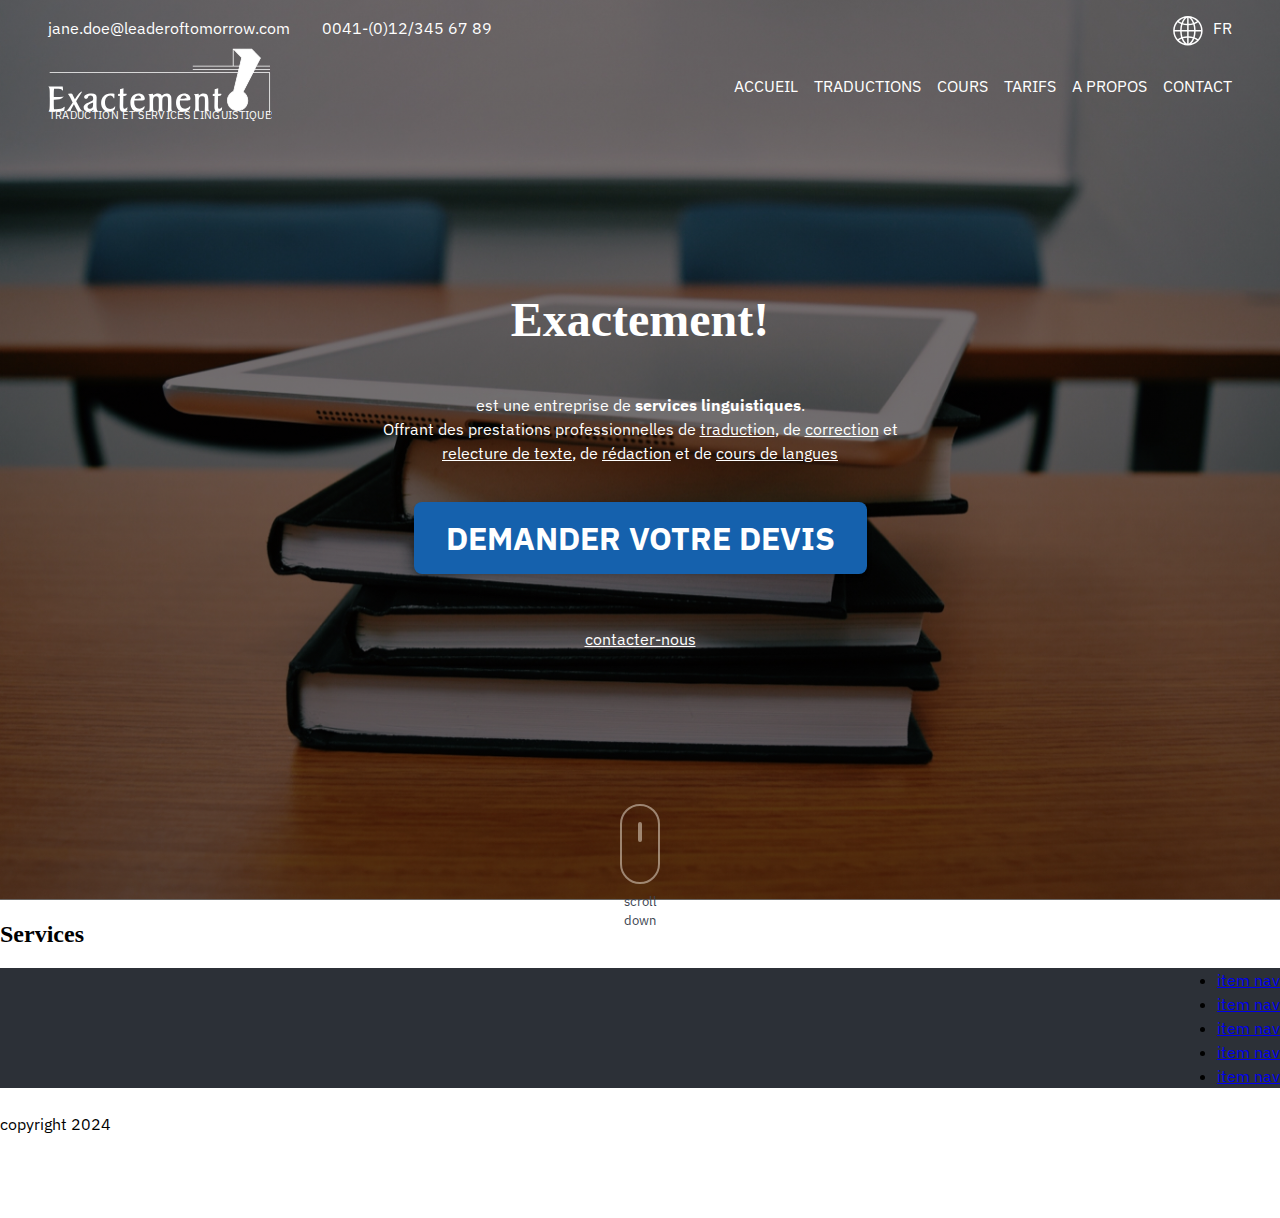
==== src/index.html @ 3e1b89c0 "hero, nav content" ====
<!DOCTYPE html>
<html lang="en">
  <head>
    <meta charset="UTF-8" />
    <meta name="viewport" content="width=device-width, initial-scale=1.0" />
    <title>SCHOOL WEBSITE</title>
    <link rel="stylesheet" href="./assets/styles/app.css" />
  </head>
  <body>
    <div class="wrapper">
      <header class="hero hero__image">
        <div class="container">
          <div style="width:100%"> 

          <div class="hero__toolbar">
            <div class="informations">
              <a href="mailto:#">jane.doe@leaderoftomorrow.com</a>
              <a href="tel:#">0041-(0)12/345 67 89</a>
            </div>
            <div class="lang"><a href="#">FR</a></div>
          </div>

          <div class="hero__navigation">
            <div class="logo">
              <svg
                xmlns="http://www.w3.org/2000/svg"
                width="277"
                height="91"
                viewBox="0 0 277 91"
              >
                <g
                  fill="none"
                  fill-rule="evenodd"
                  transform="translate(0 9.206)"
                >
                  <g transform="translate(0 -9.004)">
                    <path
                      d="M228.524072,21.4419677 L228.524072,0.521357244 C228.524072,0.521357244 233.315503,4.77081342 239.048088,11.0466129 L236.490388,21.5022592 L228.524072,21.4419677 Z"
                    />
                    <path
                      fill="#FFF"
                      d="M262.114715 11.3425895 251.323837.572330987 229.149604.572330987 239.048198 11.0466129 229.040334 52.3819331C224.564085 54.3024922 221.428186 58.7404964 221.428186 63.912961 221.428186 70.8431975 227.056991 76.4618194 233.99924 76.4618194 240.943135 76.4618194 246.571941 70.8431975 246.571941 63.912961 246.571941 59.4300122 244.209721 55.5072264 240.667488 53.2879503L262.114715 11.3425895ZM9.77652866 74.5208708 7.48788737 74.5208708C7.19521804 72.7230872 7.15403567 68.8551119 7.15403567 65.2458421L7.15403567 62.7333299C7.24902966 62.7377147 7.33963086 62.7431958 7.42419198 62.7481287 7.59990341 62.7585427 7.75200361 62.7667643 7.87774709 62.7667643 12.6845527 62.7667643 16.265222 62.5628693 18.5681399 59.9204563L19.4653663 58.8922118 18.1211739 59.1333779C15.6650577 59.5746022 12.7822922 59.6343456 10.2860918 59.6343456 9.11706172 59.6343456 8.08585531 59.6343456 7.15403567 59.5762465L7.15403567 58.495932C7.15403567 53.4391176 7.25177515 50.6799582 7.48678918 49.2674922L9.68373106 49.2674922C14.7118232 49.2674922 16.9318273 49.5782676 17.6637752 51.5010191L18.5917511 51.2899988 18.1843202 46.5050443 17.7422962 46.5050443C17.1141279 46.5050443 16.6814385 46.4836682 16.4134786 46.4699656 16.2805968 46.4633883 16.1845046 46.4584554 16.1213583 46.4584554 15.1554946 46.4584554 13.9524204 46.4803796 12.5082922 46.5072367 10.3442962 46.5477964 7.65042044 46.597674 4.4041519 46.597674L.403971543 46.597674 1.18643647 47.4099652C2.21050461 48.4727404 2.21050461 53.5635373 2.21050461 61.2698902L2.21050461 63.1652365C2.21050461 69.9524177 2.21050461 75.3128822 1.18588737 76.3783978L.405618838 77.1906891 5.33048056 77.1906891C7.49612385 77.1906891 9.43114589 77.2186424 11.1448814 77.2444033 12.5104886 77.2641351 13.7360758 77.2827707 14.8254866 77.2827707 16.6243323 77.2827707 18.2568012 77.1517736 19.5466329 76.9045784L19.8738954 76.8420944 20.7178593 71.8905161 19.8568733 71.5254783C18.0069615 74.030317 14.7601439 74.5208708 9.77652866 74.5208708M38.8720341 72.5096004 34.7411683 64.7555624 41.8662665 53.2935957 41.1798938 52.6495726C39.0752004 54.1431581 37.3532285 55.9398455 35.9129439 58.1437747L33.1811804 62.3718548 30.8184108 57.4937225C30.1529038 56.1662128 29.7136253 55.2892452 28.582483 55.2892452 28.4880381 55.2892452 28.4078697 55.3067845 28.3485671 55.319939L24.9825952 55.5676824 24.8579499 56.4989124C25.613509 56.7625507 26.3059218 58.0231917 27.2728838 59.9125088L30.438984 66.2332528 27.3772124 71.0056009C25.8902545 73.3482007 24.7162826 75.1980542 23.0777735 76.3139955L21.7923347 77.190415 28.4814489 77.190415 28.1322224 76.4954182C28.056996 76.3457856 28.0443667 76.2838498 28.0443667 76.201634 28.0443667 75.4781358 28.4995691 74.6663926 29.0761222 73.6386962L31.9929319 68.5522841 35.521986 75.2249114C36.2555812 76.6039429 36.9825872 77.745097 38.4481303 77.745097 38.5606954 77.745097 38.7248758 77.7226247 38.9412204 77.6886422L43.1692766 76.90266 41.7970802 76.274532C40.9031483 75.8656458 40.0564389 74.7754655 38.8720341 72.5096004M55.6138733 66.3236353 55.6138733 68.8514944C55.6138733 73.4665365 53.6184505 74.0584896 51.8800056 74.0584896 50.0070317 74.0584896 48.7479495 73.0433996 48.7479495 71.5328229 48.7479495 69.262573 50.9794846 68.1789699 55.6138733 66.3236353M59.8638934 68.9901649C59.8638934 66.1328948 59.9561419 63.8960793 60.023681 62.2621791 60.0637651 61.3002552 60.0945146 60.540582 60.0945146 59.9749379 60.0945146 56.5284552 58.2336208 55.057342 53.8721339 55.057342 47.4608633 55.057342 44.5907271 57.3418427 44.5907271 59.6060634 44.5907271 60.8952058 45.4934445 61.7957419 46.7854725 61.7957419 48.4723022 61.7957419 49.0422661 60.4430194 49.4579335 59.4553346 49.60619 59.1034513 49.7456609 58.7712999 49.9103904 58.541644 50.3798693 57.8767929 51.2666629 57.4964082 52.3428954 57.4964082 54.7649675 57.4964082 55.7527952 58.5761746 55.7527952 61.2235205 55.7527952 63.57489 55.2712361 63.9399277 51.9195407 65.406656 46.9853443 67.5585153 43.9894645 69.1036226 43.9894645 72.4114348 43.9894645 75.3021393 46.8815647 77.7450422 50.305192 77.7450422 52.581204 77.7450422 54.4975567 76.7557131 55.8263743 74.9266876 55.9328994 75.7641916 56.1036689 76.509066 56.3370357 77.1514448L56.4605828 77.4907216 62.5028593 77.0889608 61.2075367 76.3007862C60.7051118 75.9954918 59.8638934 74.641125 59.8638934 68.9901649M76.7058882 74.2428173C72.9533511 74.2428173 70.3319563 71.0753199 70.3319563 66.5403011 70.3319563 61.2138191 72.9308381 57.634695 76.7981367 57.634695 78.7985014 57.634695 80.149283 58.7676276 80.9273551 61.098169L81.8635675 60.9600466 82.0129222 55.7316753 81.6516156 55.6302759C80.2607499 55.2394772 78.7913631 55.0575065 77.0298561 55.0575065 70.2567299 55.0575065 65.5262489 59.8934347 65.5262489 66.8176421 65.5262489 73.1493483 69.7411267 77.7452067 75.5478401 77.7452067 79.9076798 77.7452067 82.8371186 75.5270267 82.8371186 72.1337102L82.8371186 70.6949352 81.9717399 71.8459552C80.8268701 73.3691383 78.9072228 74.2428173 76.7058882 74.2428173M94.677323 74.05838C93.5154313 74.05838 92.7950144 73.4110683 92.7950144 70.1920491L93.0184974 58.1896511C94.1540325 58.1874587 97.1493631 58.1326482 97.1493631 56.3233544 97.1493631 55.5664217 96.5305295 55.5664217 96.2982609 55.5664217L93.0371667 55.5664217 93.1793832 48.6460511 88.8299764 49.9543771 88.738277 55.6031448 86.462814 55.7884042 86.462814 58.1699193 88.6773271 58.2620009 88.453295 71.070661 88.453295 71.4406317C88.453295 76.6509155 90.8561487 77.7449326 92.8713391 77.7449326 94.7245455 77.7449326 96.416317 76.9633352 97.635315 75.5431958L97.7390946 75.4220646 97.9774032 71.8571913 97.0609583 72.8207595C96.2356637 73.6878612 95.5229343 74.05838 94.677323 74.05838M111.352447 57.5884898C113.428587 57.5884898 114.669549 59.0842677 114.669549 60.530168 114.669549 61.4898995 114.18195 61.6225408 110.657838 61.6225408L110.055477 61.6225408C109.008896 61.6225408 108.216547 61.5836254 107.663605 61.5562201 107.434631 61.545258 107.245741 61.5359403 107.094739 61.5315554 107.558178 59.1840227 109.24995 57.5884898 111.352447 57.5884898M110.749537 63.9223884C117.09821 63.9223884 119.474158 63.9223884 119.474158 61.6395321 119.474158 57.8258192 116.233381 55.057342 111.769212 55.057342 105.625353 55.057342 101.654824 59.5468681 101.654824 66.4940959 101.654824 73.3284141 105.424932 77.7450422 111.259649 77.7450422 115.630471 77.7450422 119.15019 74.7260812 119.15019 72.2261754L119.15019 70.491972 118.325445 71.3366014C116.636419 73.0669681 114.862283 73.8732302 112.741665 73.8732302 108.838675 73.8732302 106.414407 70.8509806 106.414407 65.9849066 106.414407 65.1698748 106.480299 64.4951578 106.626908 63.8500385 108.112768 63.9223884 109.507477 63.9223884 110.749537 63.9223884M152.312537 72.041793 152.312537 66.4938766C152.312537 62.7996506 152.277943 60.076118 151.824937 58.6707775 151.075418 56.3747666 149.220565 55.0576709 146.738092 55.0576709 144.511499 55.0576709 142.517174 55.9954781 140.512966 57.9971567 139.613543 56.0946851 137.967895 55.0576709 135.807743 55.0576709 133.631118 55.0576709 131.541799 55.8875015 129.82422 57.4156176 129.788529 56.9436994 129.716597 56.4515013 129.607326 55.9450525L129.516176 55.5219156 123.601839 56.1703236 124.647871 56.9009472C125.415511 57.4369936 125.415511 60.9273247 125.415511 64.967953L125.415511 70.8397993C125.415511 73.6230752 125.357855 75.7946663 124.638537 76.3246836L123.461819 77.1906891 131.542348 77.1906891 130.508945 76.3405786C129.846733 75.7963106 129.711106 74.1361013 129.711106 71.8104928 129.711106 70.6649538 129.697378 69.6125927 129.685298 68.6402549 129.674316 67.8076837 129.664432 67.0337598 129.664432 66.3086172 129.664432 62.93284 129.803354 60.9273247 130.541342 59.9856808 131.298549 58.9788123 132.306144 58.4674306 133.537771 58.4674306 135.445887 58.4674306 136.716501 59.1717452 136.716501 62.6100063L136.716501 71.1165922C136.716501 73.998527 136.665984 75.7875409 135.973022 76.3340013L134.885258 77.1906891 142.842789 77.1906891 141.808837 76.3405786C141.147174 75.7963106 141.012096 74.1361013 141.012096 71.8104928L141.012096 66.7712176C141.012096 63.5521984 141.072497 61.0089923 141.842881 59.9856808 142.588008 58.9925149 143.64008 58.4674306 144.884885 58.4674306 147.802793 58.4674306 148.063066 60.044328 148.063066 64.5519415L148.063066 65.1532124C148.063066 68.6353219 148.063066 72.5827724 147.831895 76.6836922L147.802793 77.1906891 154.111931 77.1906891 153.115867 76.3455115C152.366897 75.70971 152.312537 74.2950516 152.312537 72.041793M167.673888 57.5884898C169.749479 57.5884898 170.99099 59.0842677 170.99099 60.530168 170.99099 61.4898995 170.503391 61.6225408 166.97873 61.6225408L166.376369 61.6225408C165.329788 61.6225408 164.53689 61.5836254 163.985046 61.5562201 163.756073 61.545258 163.567183 61.5359403 163.416181 61.5315554 163.879071 59.1840227 165.571391 57.5884898 167.673888 57.5884898M167.070978 63.9223884C173.419652 63.9223884 175.795051 63.9223884 175.795051 61.6395321 175.795051 57.8258192 172.555371 55.057342 168.090654 55.057342 161.946245 55.057342 157.976265 59.5468681 157.976265 66.4940959 157.976265 73.3284141 161.746922 77.7450422 167.580541 77.7450422 171.951912 77.7450422 175.471632 74.7260812 175.471632 72.2261754L175.471632 70.491972 174.646337 71.3366014C172.958409 73.0669681 171.183175 73.8732302 169.062558 73.8732302 165.160666 73.8732302 162.735848 70.8509806 162.735848 65.9849066 162.735848 65.1698748 162.802289 64.4951578 162.948349 63.8500385 164.434758 63.9223884 165.828918 63.9223884 167.070978 63.9223884M197.935953 72.041793 197.935953 66.0318243C197.935953 59.2029872 197.551035 55.0576709 192.221488 55.0576709 189.740113 55.0576709 187.867688 55.8502304 186.156149 57.6699382 186.122105 57.0374253 186.046879 56.4482127 185.928822 55.9384752L185.83273 55.5224637 179.924434 56.1703236 180.969917 56.9009472C181.737556 57.4369936 181.737556 60.9273247 181.737556 64.967953L181.737556 70.8397993C181.737556 73.6230752 181.68045 75.7946663 180.960033 76.3246836L179.783865 77.1906891 187.987941 77.1906891 186.810125 76.3246836C186.090806 75.7952144 186.0337 73.6236233 186.0337 70.8397993L186.0337 66.4012469C186.0337 60.9958378 186.201724 58.6061011 190.184333 58.6061011 193.371299 58.6061011 193.640358 59.9456691 193.640358 64.0898892L193.640358 65.1992532C193.640358 69.7589367 193.568975 73.3024339 193.410285 76.688077L193.385576 77.1906891 199.734798 77.1906891 198.739832 76.3455115C197.990863 75.70971 197.935953 74.2950516 197.935953 72.041793L193.640358 38.5170204M213.920421 72.8208691C213.095126 73.6879708 212.381848 74.0584896 211.536236 74.0584896 210.373796 74.0584896 209.653928 73.4111779 209.653928 70.1921587L209.877411 58.1897607C211.013495 58.1875683 214.008277 58.1327578 214.008277 56.323464 214.008277 55.5665314 213.389992 55.5665314 213.157174 55.5665314L209.89608 55.5665314 210.038297 48.6461607 205.68889 49.9544868 205.597739 55.6032544 203.321727 55.7885138 203.321727 58.1700289 205.535142 58.2621105 205.312208 71.0707706 205.312208 71.4407413C205.312208 76.6510251 207.715062 77.7450422 209.730253 77.7450422 211.58291 77.7450422 213.27523 76.9634448 214.494778 75.5433054L214.598557 75.4221743 214.836317 71.8573009 213.920421 72.8208691Z"
                    />
                    <path
                      fill="#FFF"
                      d="M240.039045,53.4605484 L240.412432,53.6940411 C243.968392,55.9220869 246.091206,59.7423771 246.091206,63.9129062 C246.091206,70.5679941 240.667763,75.9821729 233.999514,75.9821729 C227.332913,75.9821729 221.908372,70.5679941 221.908372,63.9129062 C221.908372,59.0841032 224.782901,54.7305072 229.229498,52.8225545 L229.451334,52.7277324 L239.576705,10.9062433 L230.263999,1.05186784 L251.124789,1.05186784 L261.528003,11.4357125 L240.039045,53.4605484 Z M229.004368,21.0417964 L229.004368,1.11764041 L238.519691,11.1868729 L236.133859,21.0417964 L229.004368,21.0417964 Z M253.71159,28.8320093 L255.212825,25.8963602 L273.979354,25.8963602 L273.979354,24.9371769 L255.70317,24.9371769 L257.204404,22.0009797 L273.979354,22.0009797 L273.979354,21.0417964 L257.694749,21.0417964 L262.542188,11.5612284 L262.700877,11.2499049 L251.523434,0.0926845143 L228.043446,0.0877515715 L228.043446,0.100906086 L228.043446,21.0417964 L178.664143,21.0417964 L178.664143,22.0009797 L235.90159,22.0009797 L235.191057,24.9371769 L178.664143,24.9371769 L178.664143,25.8963602 L234.95824,25.8963602 L234.247707,28.8320093 L2.06043607,28.8320093 L2.06043607,29.7911926 L234.015438,29.7911926 L228.629334,52.0382166 C223.953763,54.1462275 220.94745,58.7810013 220.94745,63.9129062 C220.94745,71.0974633 226.803033,76.9413562 233.999514,76.9413562 C241.197093,76.9413562 247.052127,71.0974633 247.052127,63.9129062 C247.052127,59.5565695 244.907899,55.5543086 241.292636,53.1212716 L253.221246,29.7911926 L273.018432,29.7911926 L273.018432,79.9038624 L273.979354,79.9038624 L273.979354,28.8320093 L253.71159,28.8320093 Z"
                    />
                  </g>
                  <text
                    fill="#FFF"
                    font-family="IBMPlexSans, IBM Plex Sans"
                    font-size="13"
                    letter-spacing=".4"
                  >
                    <tspan x="1" y="77.729">
                      TRADUCTION ET SERVICES LINGUISTIQUES
                    </tspan>
                  </text>
                </g>
              </svg>
            </div>

            <nav>
              <ul class="nav__menu">
                <li><a href="#" class="nav__link">ACCUEIL</a></li>
                <li><a href="#" class="nav__link">TRADUCTIONS</a></li>
                <li><a href="#" class="nav__link">COURS</a></li>
                <li><a href="#" class="nav__link">TARIFS</a></li>
                <li><a href="#" class="nav__link">A PROPOS</a></li>
                <li><a href="#" class="nav__link">CONTACT</a></li>
              </ul>
            </nav>
          </div>

        </div>
          <div class="hero__content">
            <h1 class="hero__title">Exactement!</h1>
            <p>
              est une entreprise de <strong>services linguistiques</strong>.   <br>
              Offrant des prestations professionnelles de
              <a href="#">traduction</a>, de <a href="#">correction</a> et
              <a href="#">relecture de texte</a>, de
              <a href="#">rédaction</a> et de <a href="#">cours de langues</a>
            </p>

            <a href="#" class="btn btn__cta">DEMANDER VOTRE DEVIS</a>
            <a href="#">contacter-nous</a>
          </div>

          <a href="#services" class="scroll-down" aria-label="content">
            <span>scroll down</span>
          </a>
       
        </div>
      </header>

      <main>
        <section class="services" id="services">
          <h2>Services</h2>
        </section>
        <section class="about"></section>
      </main>
      <footer>
        <div class="footer__nav">
          <div class="logo"></div>
          <nav>
            <ul>
              <li><a href="#">item nav</a></li>
              <li><a href="#">item nav</a></li>
              <li><a href="#">item nav</a></li>
              <li><a href="#">item nav</a></li>
              <li><a href="#">item nav</a></li>
            </ul>
          </nav>
        </div>
        <div class="toolbox">
          <div class="informations"></div>
          <div class="copyright">copyright 2024</div>
        </div>
      </footer>
    </div>
  </body>
</html>
---- src/assets/styles/app.css ----
/* ==========================================================================
   Main style, import all styles
   ========================================================================== */

/*
 * ! La règle @import inclut un fichier CSS externe.
 * Le paramètre « layer(...) » indique que les fichiers css sont ajoutés à la liste des @layer par leurs nom.
 * Le css h5bp fait partie de projet Html boiler-plate, voir le fichier css.
 */
 @import "settings/_variables.css";
 @import "base/_reset.css"                      layer(reset);
 @import "base/_h5bp.css"                       layer(reset);
 @import "base/_fonts.css"                      layer(fonts);
 @import "comps/_cards.css"                      layer(comps);
 @import "comps/_card.css"                      layer(comps);
 @import "layouts/_layout.css"                   layer(layout);
 @import "comps/_header.css"               layer(comps);
 @import "comps/_frame.css"               layer(comps);
 @import "comps/_nav.css"                  layer(comps);
 @import "comps/_buttons.css"              layer(comps);
 @import "comps/_content.css"              layer(comps);
 @import "comps/_toolbar.css"              layer(comps);
 @import "comps/_hero.css"                 layer(comps);
 @import "comps/_scroll-down.css"              layer(comps);
 @import "comps/_footer.css"               layer(comps);



@layer reset, layout, fonts, comps;
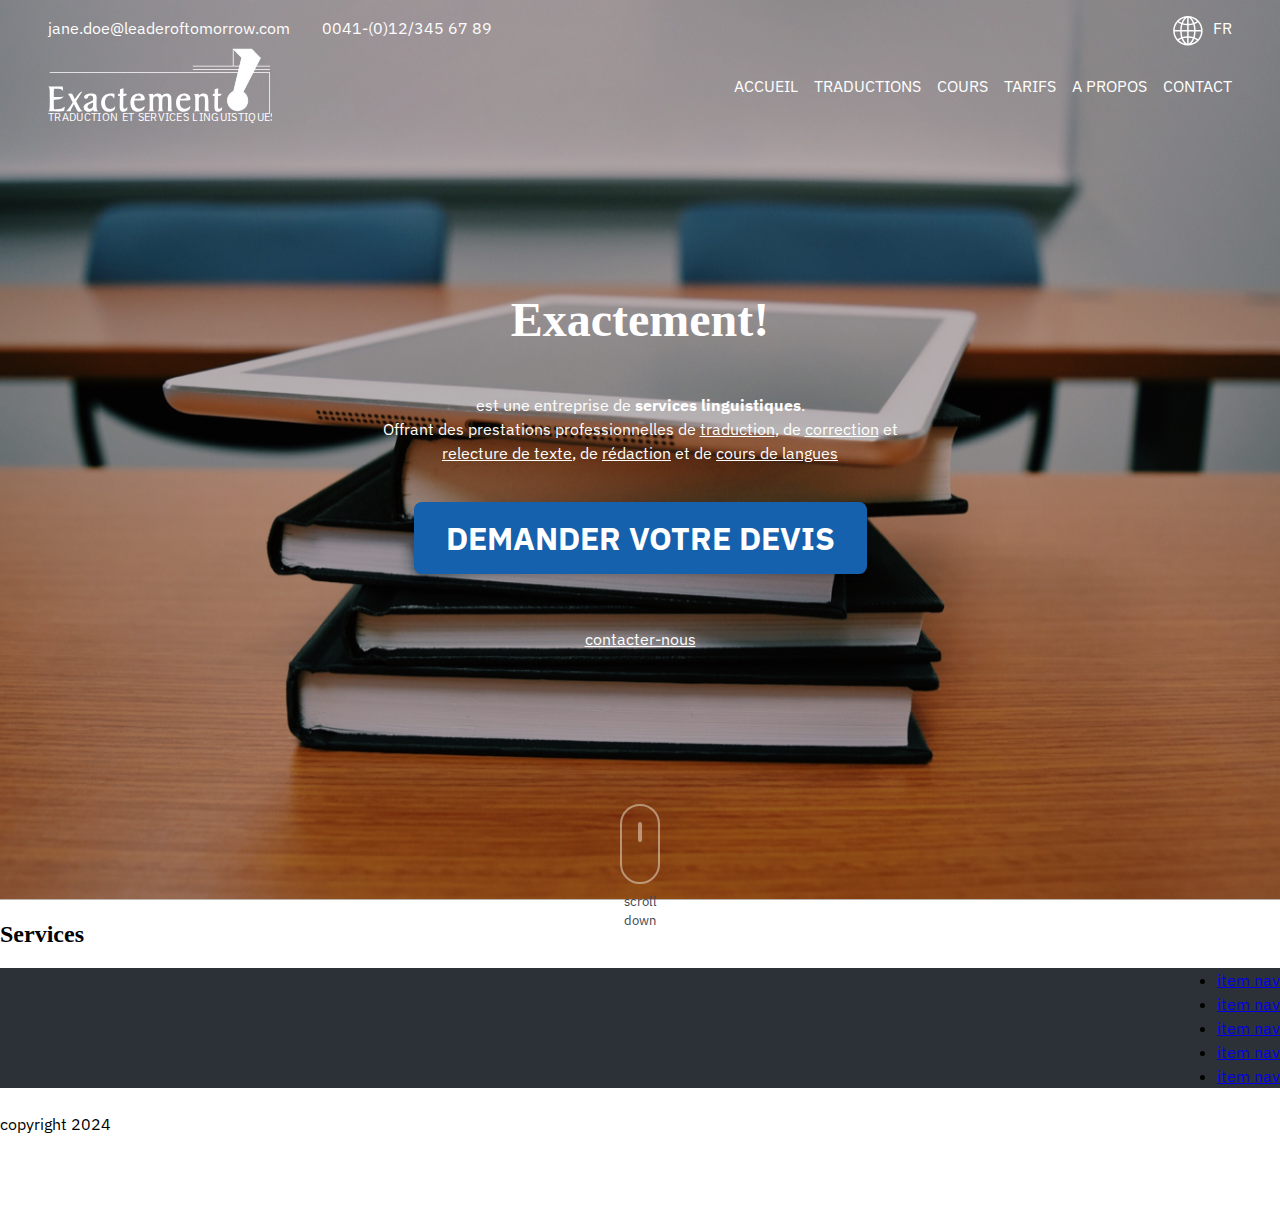
==== commit bffce857: "hero 1/3" ====
--- a/src/index.html
+++ b/src/index.html
@@ -52,7 +52,7 @@
                     font-size="13"
                     letter-spacing=".4"
                   >
-                    <tspan x="1" y="77.729">
+                    <tspan x="0" y="80">
                       TRADUCTION ET SERVICES LINGUISTIQUES
                     </tspan>
                   </text>
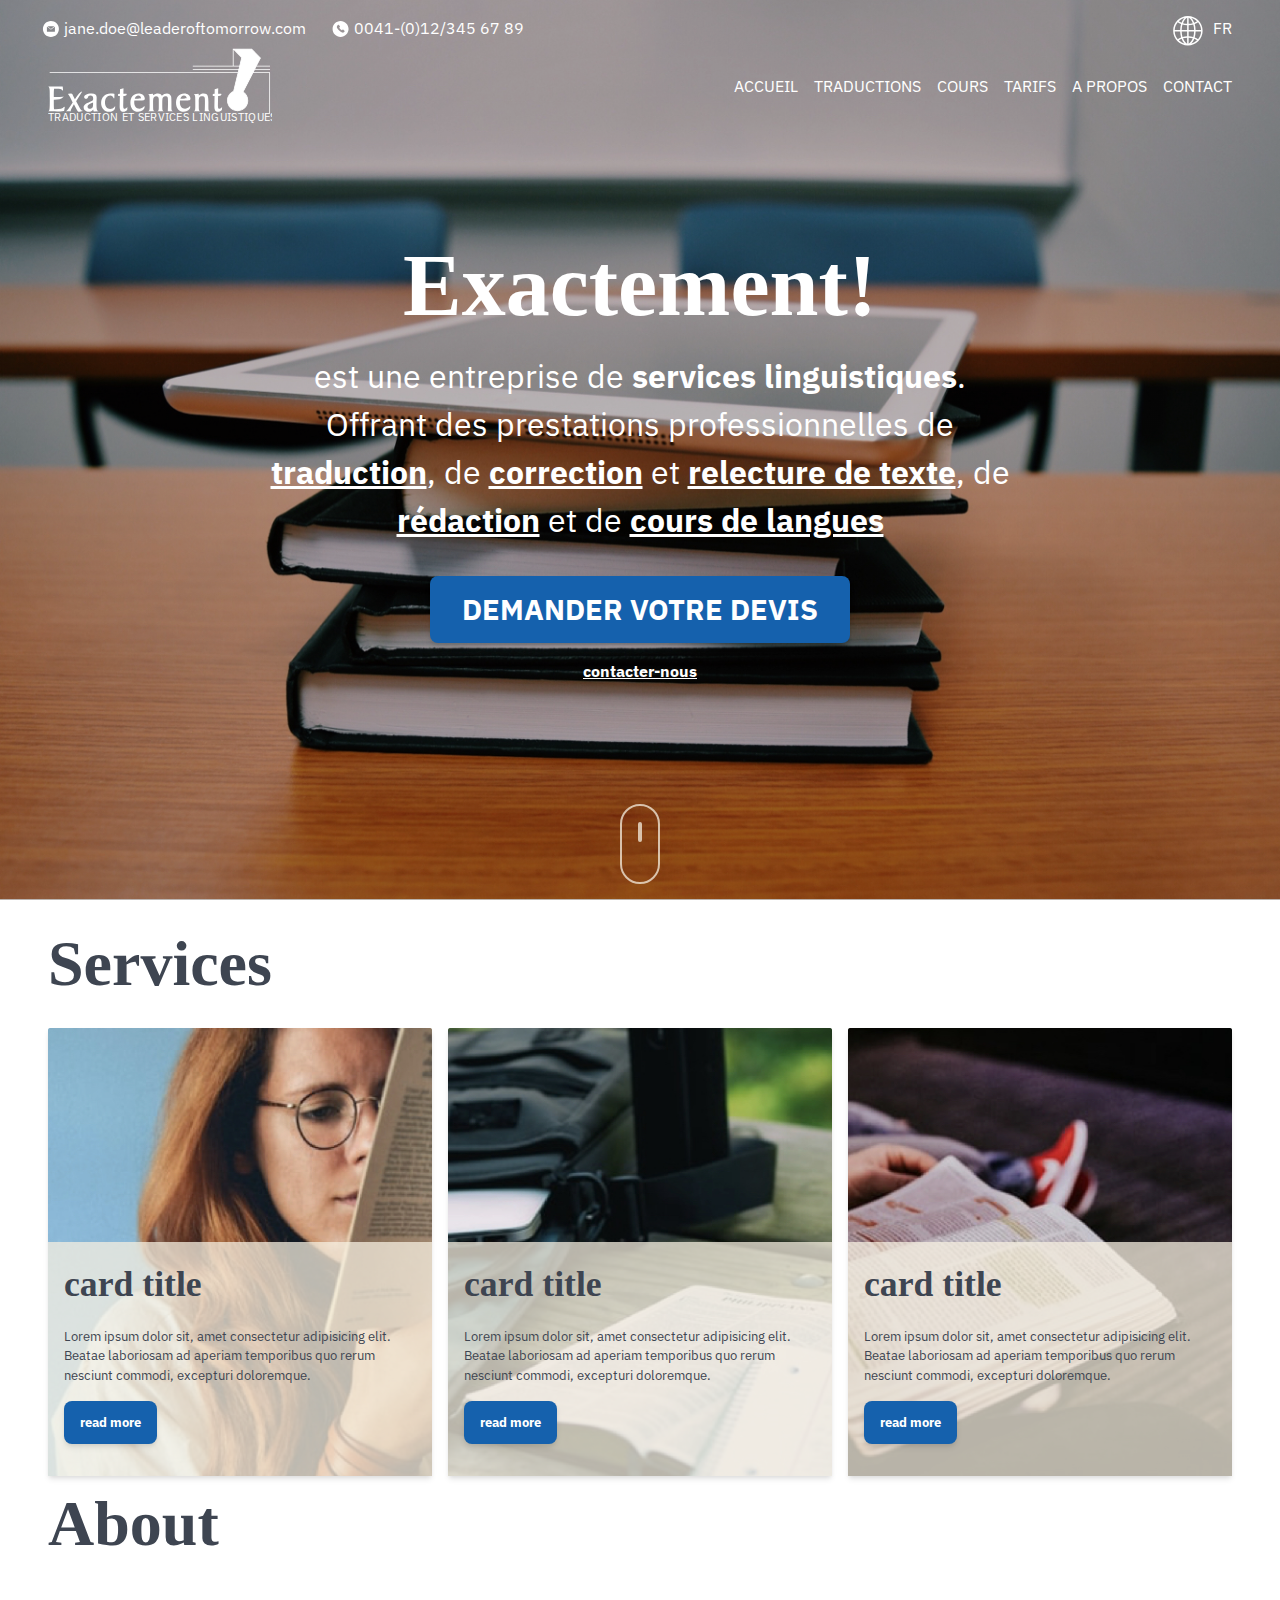
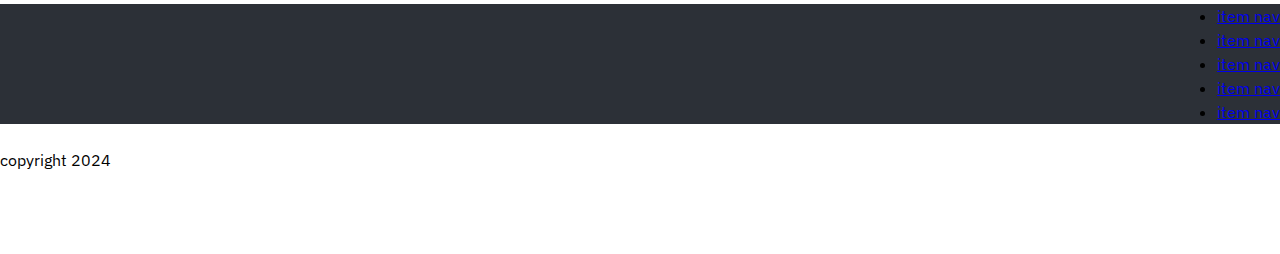
==== commit 759542ed: "services section" ====
--- a/src/index.html
+++ b/src/index.html
@@ -10,73 +10,74 @@
     <div class="wrapper">
       <header class="hero hero__image">
         <div class="container">
-          <div style="width:100%"> 
+          <div style="width: 100%">
+            <!--  BEGIN: toolbar= -->
+            <div class="hero__toolbar">
+              <div class="informations">
+                <a href="mailto:#">jane.doe@leaderoftomorrow.com</a>
+                <a href="tel:#">0041-(0)12/345 67 89</a>
+              </div>
+              <div class="lang"><a href="#">FR</a></div>
+            </div>
+            <!--  =toolbar= -->
 
-          <div class="hero__toolbar">
-            <div class="informations">
-              <a href="mailto:#">jane.doe@leaderoftomorrow.com</a>
-              <a href="tel:#">0041-(0)12/345 67 89</a>
+            <div class="hero__navigation">
+              <div class="logo">
+                <svg
+                  xmlns="http://www.w3.org/2000/svg"
+                  width="277"
+                  height="91"
+                  viewBox="0 0 277 91"
+                >
+                  <g
+                    fill="none"
+                    fill-rule="evenodd"
+                    transform="translate(0 9.206)"
+                  >
+                    <g transform="translate(0 -9.004)">
+                      <path
+                        d="M228.524072,21.4419677 L228.524072,0.521357244 C228.524072,0.521357244 233.315503,4.77081342 239.048088,11.0466129 L236.490388,21.5022592 L228.524072,21.4419677 Z"
+                      />
+                      <path
+                        fill="#FFF"
+                        d="M262.114715 11.3425895 251.323837.572330987 229.149604.572330987 239.048198 11.0466129 229.040334 52.3819331C224.564085 54.3024922 221.428186 58.7404964 221.428186 63.912961 221.428186 70.8431975 227.056991 76.4618194 233.99924 76.4618194 240.943135 76.4618194 246.571941 70.8431975 246.571941 63.912961 246.571941 59.4300122 244.209721 55.5072264 240.667488 53.2879503L262.114715 11.3425895ZM9.77652866 74.5208708 7.48788737 74.5208708C7.19521804 72.7230872 7.15403567 68.8551119 7.15403567 65.2458421L7.15403567 62.7333299C7.24902966 62.7377147 7.33963086 62.7431958 7.42419198 62.7481287 7.59990341 62.7585427 7.75200361 62.7667643 7.87774709 62.7667643 12.6845527 62.7667643 16.265222 62.5628693 18.5681399 59.9204563L19.4653663 58.8922118 18.1211739 59.1333779C15.6650577 59.5746022 12.7822922 59.6343456 10.2860918 59.6343456 9.11706172 59.6343456 8.08585531 59.6343456 7.15403567 59.5762465L7.15403567 58.495932C7.15403567 53.4391176 7.25177515 50.6799582 7.48678918 49.2674922L9.68373106 49.2674922C14.7118232 49.2674922 16.9318273 49.5782676 17.6637752 51.5010191L18.5917511 51.2899988 18.1843202 46.5050443 17.7422962 46.5050443C17.1141279 46.5050443 16.6814385 46.4836682 16.4134786 46.4699656 16.2805968 46.4633883 16.1845046 46.4584554 16.1213583 46.4584554 15.1554946 46.4584554 13.9524204 46.4803796 12.5082922 46.5072367 10.3442962 46.5477964 7.65042044 46.597674 4.4041519 46.597674L.403971543 46.597674 1.18643647 47.4099652C2.21050461 48.4727404 2.21050461 53.5635373 2.21050461 61.2698902L2.21050461 63.1652365C2.21050461 69.9524177 2.21050461 75.3128822 1.18588737 76.3783978L.405618838 77.1906891 5.33048056 77.1906891C7.49612385 77.1906891 9.43114589 77.2186424 11.1448814 77.2444033 12.5104886 77.2641351 13.7360758 77.2827707 14.8254866 77.2827707 16.6243323 77.2827707 18.2568012 77.1517736 19.5466329 76.9045784L19.8738954 76.8420944 20.7178593 71.8905161 19.8568733 71.5254783C18.0069615 74.030317 14.7601439 74.5208708 9.77652866 74.5208708M38.8720341 72.5096004 34.7411683 64.7555624 41.8662665 53.2935957 41.1798938 52.6495726C39.0752004 54.1431581 37.3532285 55.9398455 35.9129439 58.1437747L33.1811804 62.3718548 30.8184108 57.4937225C30.1529038 56.1662128 29.7136253 55.2892452 28.582483 55.2892452 28.4880381 55.2892452 28.4078697 55.3067845 28.3485671 55.319939L24.9825952 55.5676824 24.8579499 56.4989124C25.613509 56.7625507 26.3059218 58.0231917 27.2728838 59.9125088L30.438984 66.2332528 27.3772124 71.0056009C25.8902545 73.3482007 24.7162826 75.1980542 23.0777735 76.3139955L21.7923347 77.190415 28.4814489 77.190415 28.1322224 76.4954182C28.056996 76.3457856 28.0443667 76.2838498 28.0443667 76.201634 28.0443667 75.4781358 28.4995691 74.6663926 29.0761222 73.6386962L31.9929319 68.5522841 35.521986 75.2249114C36.2555812 76.6039429 36.9825872 77.745097 38.4481303 77.745097 38.5606954 77.745097 38.7248758 77.7226247 38.9412204 77.6886422L43.1692766 76.90266 41.7970802 76.274532C40.9031483 75.8656458 40.0564389 74.7754655 38.8720341 72.5096004M55.6138733 66.3236353 55.6138733 68.8514944C55.6138733 73.4665365 53.6184505 74.0584896 51.8800056 74.0584896 50.0070317 74.0584896 48.7479495 73.0433996 48.7479495 71.5328229 48.7479495 69.262573 50.9794846 68.1789699 55.6138733 66.3236353M59.8638934 68.9901649C59.8638934 66.1328948 59.9561419 63.8960793 60.023681 62.2621791 60.0637651 61.3002552 60.0945146 60.540582 60.0945146 59.9749379 60.0945146 56.5284552 58.2336208 55.057342 53.8721339 55.057342 47.4608633 55.057342 44.5907271 57.3418427 44.5907271 59.6060634 44.5907271 60.8952058 45.4934445 61.7957419 46.7854725 61.7957419 48.4723022 61.7957419 49.0422661 60.4430194 49.4579335 59.4553346 49.60619 59.1034513 49.7456609 58.7712999 49.9103904 58.541644 50.3798693 57.8767929 51.2666629 57.4964082 52.3428954 57.4964082 54.7649675 57.4964082 55.7527952 58.5761746 55.7527952 61.2235205 55.7527952 63.57489 55.2712361 63.9399277 51.9195407 65.406656 46.9853443 67.5585153 43.9894645 69.1036226 43.9894645 72.4114348 43.9894645 75.3021393 46.8815647 77.7450422 50.305192 77.7450422 52.581204 77.7450422 54.4975567 76.7557131 55.8263743 74.9266876 55.9328994 75.7641916 56.1036689 76.509066 56.3370357 77.1514448L56.4605828 77.4907216 62.5028593 77.0889608 61.2075367 76.3007862C60.7051118 75.9954918 59.8638934 74.641125 59.8638934 68.9901649M76.7058882 74.2428173C72.9533511 74.2428173 70.3319563 71.0753199 70.3319563 66.5403011 70.3319563 61.2138191 72.9308381 57.634695 76.7981367 57.634695 78.7985014 57.634695 80.149283 58.7676276 80.9273551 61.098169L81.8635675 60.9600466 82.0129222 55.7316753 81.6516156 55.6302759C80.2607499 55.2394772 78.7913631 55.0575065 77.0298561 55.0575065 70.2567299 55.0575065 65.5262489 59.8934347 65.5262489 66.8176421 65.5262489 73.1493483 69.7411267 77.7452067 75.5478401 77.7452067 79.9076798 77.7452067 82.8371186 75.5270267 82.8371186 72.1337102L82.8371186 70.6949352 81.9717399 71.8459552C80.8268701 73.3691383 78.9072228 74.2428173 76.7058882 74.2428173M94.677323 74.05838C93.5154313 74.05838 92.7950144 73.4110683 92.7950144 70.1920491L93.0184974 58.1896511C94.1540325 58.1874587 97.1493631 58.1326482 97.1493631 56.3233544 97.1493631 55.5664217 96.5305295 55.5664217 96.2982609 55.5664217L93.0371667 55.5664217 93.1793832 48.6460511 88.8299764 49.9543771 88.738277 55.6031448 86.462814 55.7884042 86.462814 58.1699193 88.6773271 58.2620009 88.453295 71.070661 88.453295 71.4406317C88.453295 76.6509155 90.8561487 77.7449326 92.8713391 77.7449326 94.7245455 77.7449326 96.416317 76.9633352 97.635315 75.5431958L97.7390946 75.4220646 97.9774032 71.8571913 97.0609583 72.8207595C96.2356637 73.6878612 95.5229343 74.05838 94.677323 74.05838M111.352447 57.5884898C113.428587 57.5884898 114.669549 59.0842677 114.669549 60.530168 114.669549 61.4898995 114.18195 61.6225408 110.657838 61.6225408L110.055477 61.6225408C109.008896 61.6225408 108.216547 61.5836254 107.663605 61.5562201 107.434631 61.545258 107.245741 61.5359403 107.094739 61.5315554 107.558178 59.1840227 109.24995 57.5884898 111.352447 57.5884898M110.749537 63.9223884C117.09821 63.9223884 119.474158 63.9223884 119.474158 61.6395321 119.474158 57.8258192 116.233381 55.057342 111.769212 55.057342 105.625353 55.057342 101.654824 59.5468681 101.654824 66.4940959 101.654824 73.3284141 105.424932 77.7450422 111.259649 77.7450422 115.630471 77.7450422 119.15019 74.7260812 119.15019 72.2261754L119.15019 70.491972 118.325445 71.3366014C116.636419 73.0669681 114.862283 73.8732302 112.741665 73.8732302 108.838675 73.8732302 106.414407 70.8509806 106.414407 65.9849066 106.414407 65.1698748 106.480299 64.4951578 106.626908 63.8500385 108.112768 63.9223884 109.507477 63.9223884 110.749537 63.9223884M152.312537 72.041793 152.312537 66.4938766C152.312537 62.7996506 152.277943 60.076118 151.824937 58.6707775 151.075418 56.3747666 149.220565 55.0576709 146.738092 55.0576709 144.511499 55.0576709 142.517174 55.9954781 140.512966 57.9971567 139.613543 56.0946851 137.967895 55.0576709 135.807743 55.0576709 133.631118 55.0576709 131.541799 55.8875015 129.82422 57.4156176 129.788529 56.9436994 129.716597 56.4515013 129.607326 55.9450525L129.516176 55.5219156 123.601839 56.1703236 124.647871 56.9009472C125.415511 57.4369936 125.415511 60.9273247 125.415511 64.967953L125.415511 70.8397993C125.415511 73.6230752 125.357855 75.7946663 124.638537 76.3246836L123.461819 77.1906891 131.542348 77.1906891 130.508945 76.3405786C129.846733 75.7963106 129.711106 74.1361013 129.711106 71.8104928 129.711106 70.6649538 129.697378 69.6125927 129.685298 68.6402549 129.674316 67.8076837 129.664432 67.0337598 129.664432 66.3086172 129.664432 62.93284 129.803354 60.9273247 130.541342 59.9856808 131.298549 58.9788123 132.306144 58.4674306 133.537771 58.4674306 135.445887 58.4674306 136.716501 59.1717452 136.716501 62.6100063L136.716501 71.1165922C136.716501 73.998527 136.665984 75.7875409 135.973022 76.3340013L134.885258 77.1906891 142.842789 77.1906891 141.808837 76.3405786C141.147174 75.7963106 141.012096 74.1361013 141.012096 71.8104928L141.012096 66.7712176C141.012096 63.5521984 141.072497 61.0089923 141.842881 59.9856808 142.588008 58.9925149 143.64008 58.4674306 144.884885 58.4674306 147.802793 58.4674306 148.063066 60.044328 148.063066 64.5519415L148.063066 65.1532124C148.063066 68.6353219 148.063066 72.5827724 147.831895 76.6836922L147.802793 77.1906891 154.111931 77.1906891 153.115867 76.3455115C152.366897 75.70971 152.312537 74.2950516 152.312537 72.041793M167.673888 57.5884898C169.749479 57.5884898 170.99099 59.0842677 170.99099 60.530168 170.99099 61.4898995 170.503391 61.6225408 166.97873 61.6225408L166.376369 61.6225408C165.329788 61.6225408 164.53689 61.5836254 163.985046 61.5562201 163.756073 61.545258 163.567183 61.5359403 163.416181 61.5315554 163.879071 59.1840227 165.571391 57.5884898 167.673888 57.5884898M167.070978 63.9223884C173.419652 63.9223884 175.795051 63.9223884 175.795051 61.6395321 175.795051 57.8258192 172.555371 55.057342 168.090654 55.057342 161.946245 55.057342 157.976265 59.5468681 157.976265 66.4940959 157.976265 73.3284141 161.746922 77.7450422 167.580541 77.7450422 171.951912 77.7450422 175.471632 74.7260812 175.471632 72.2261754L175.471632 70.491972 174.646337 71.3366014C172.958409 73.0669681 171.183175 73.8732302 169.062558 73.8732302 165.160666 73.8732302 162.735848 70.8509806 162.735848 65.9849066 162.735848 65.1698748 162.802289 64.4951578 162.948349 63.8500385 164.434758 63.9223884 165.828918 63.9223884 167.070978 63.9223884M197.935953 72.041793 197.935953 66.0318243C197.935953 59.2029872 197.551035 55.0576709 192.221488 55.0576709 189.740113 55.0576709 187.867688 55.8502304 186.156149 57.6699382 186.122105 57.0374253 186.046879 56.4482127 185.928822 55.9384752L185.83273 55.5224637 179.924434 56.1703236 180.969917 56.9009472C181.737556 57.4369936 181.737556 60.9273247 181.737556 64.967953L181.737556 70.8397993C181.737556 73.6230752 181.68045 75.7946663 180.960033 76.3246836L179.783865 77.1906891 187.987941 77.1906891 186.810125 76.3246836C186.090806 75.7952144 186.0337 73.6236233 186.0337 70.8397993L186.0337 66.4012469C186.0337 60.9958378 186.201724 58.6061011 190.184333 58.6061011 193.371299 58.6061011 193.640358 59.9456691 193.640358 64.0898892L193.640358 65.1992532C193.640358 69.7589367 193.568975 73.3024339 193.410285 76.688077L193.385576 77.1906891 199.734798 77.1906891 198.739832 76.3455115C197.990863 75.70971 197.935953 74.2950516 197.935953 72.041793L193.640358 38.5170204M213.920421 72.8208691C213.095126 73.6879708 212.381848 74.0584896 211.536236 74.0584896 210.373796 74.0584896 209.653928 73.4111779 209.653928 70.1921587L209.877411 58.1897607C211.013495 58.1875683 214.008277 58.1327578 214.008277 56.323464 214.008277 55.5665314 213.389992 55.5665314 213.157174 55.5665314L209.89608 55.5665314 210.038297 48.6461607 205.68889 49.9544868 205.597739 55.6032544 203.321727 55.7885138 203.321727 58.1700289 205.535142 58.2621105 205.312208 71.0707706 205.312208 71.4407413C205.312208 76.6510251 207.715062 77.7450422 209.730253 77.7450422 211.58291 77.7450422 213.27523 76.9634448 214.494778 75.5433054L214.598557 75.4221743 214.836317 71.8573009 213.920421 72.8208691Z"
+                      />
+                      <path
+                        fill="#FFF"
+                        d="M240.039045,53.4605484 L240.412432,53.6940411 C243.968392,55.9220869 246.091206,59.7423771 246.091206,63.9129062 C246.091206,70.5679941 240.667763,75.9821729 233.999514,75.9821729 C227.332913,75.9821729 221.908372,70.5679941 221.908372,63.9129062 C221.908372,59.0841032 224.782901,54.7305072 229.229498,52.8225545 L229.451334,52.7277324 L239.576705,10.9062433 L230.263999,1.05186784 L251.124789,1.05186784 L261.528003,11.4357125 L240.039045,53.4605484 Z M229.004368,21.0417964 L229.004368,1.11764041 L238.519691,11.1868729 L236.133859,21.0417964 L229.004368,21.0417964 Z M253.71159,28.8320093 L255.212825,25.8963602 L273.979354,25.8963602 L273.979354,24.9371769 L255.70317,24.9371769 L257.204404,22.0009797 L273.979354,22.0009797 L273.979354,21.0417964 L257.694749,21.0417964 L262.542188,11.5612284 L262.700877,11.2499049 L251.523434,0.0926845143 L228.043446,0.0877515715 L228.043446,0.100906086 L228.043446,21.0417964 L178.664143,21.0417964 L178.664143,22.0009797 L235.90159,22.0009797 L235.191057,24.9371769 L178.664143,24.9371769 L178.664143,25.8963602 L234.95824,25.8963602 L234.247707,28.8320093 L2.06043607,28.8320093 L2.06043607,29.7911926 L234.015438,29.7911926 L228.629334,52.0382166 C223.953763,54.1462275 220.94745,58.7810013 220.94745,63.9129062 C220.94745,71.0974633 226.803033,76.9413562 233.999514,76.9413562 C241.197093,76.9413562 247.052127,71.0974633 247.052127,63.9129062 C247.052127,59.5565695 244.907899,55.5543086 241.292636,53.1212716 L253.221246,29.7911926 L273.018432,29.7911926 L273.018432,79.9038624 L273.979354,79.9038624 L273.979354,28.8320093 L253.71159,28.8320093 Z"
+                      />
+                    </g>
+                    <text
+                      fill="#FFF"
+                      font-family="IBMPlexSans, IBM Plex Sans"
+                      font-size="13"
+                      letter-spacing=".4"
+                    >
+                      <tspan x="0" y="80">
+                        TRADUCTION ET SERVICES LINGUISTIQUES
+                      </tspan>
+                    </text>
+                  </g>
+                </svg>
+              </div>
+
+              <nav>
+                <ul class="nav__menu">
+                  <li><a href="#" class="nav__link">ACCUEIL</a></li>
+                  <li><a href="#" class="nav__link">TRADUCTIONS</a></li>
+                  <li><a href="#" class="nav__link">COURS</a></li>
+                  <li><a href="#" class="nav__link">TARIFS</a></li>
+                  <li><a href="#" class="nav__link">A PROPOS</a></li>
+                  <li><a href="#" class="nav__link">CONTACT</a></li>
+                </ul>
+              </nav>
             </div>
-            <div class="lang"><a href="#">FR</a></div>
           </div>
-
-          <div class="hero__navigation">
-            <div class="logo">
-              <svg
-                xmlns="http://www.w3.org/2000/svg"
-                width="277"
-                height="91"
-                viewBox="0 0 277 91"
-              >
-                <g
-                  fill="none"
-                  fill-rule="evenodd"
-                  transform="translate(0 9.206)"
-                >
-                  <g transform="translate(0 -9.004)">
-                    <path
-                      d="M228.524072,21.4419677 L228.524072,0.521357244 C228.524072,0.521357244 233.315503,4.77081342 239.048088,11.0466129 L236.490388,21.5022592 L228.524072,21.4419677 Z"
-                    />
-                    <path
-                      fill="#FFF"
-                      d="M262.114715 11.3425895 251.323837.572330987 229.149604.572330987 239.048198 11.0466129 229.040334 52.3819331C224.564085 54.3024922 221.428186 58.7404964 221.428186 63.912961 221.428186 70.8431975 227.056991 76.4618194 233.99924 76.4618194 240.943135 76.4618194 246.571941 70.8431975 246.571941 63.912961 246.571941 59.4300122 244.209721 55.5072264 240.667488 53.2879503L262.114715 11.3425895ZM9.77652866 74.5208708 7.48788737 74.5208708C7.19521804 72.7230872 7.15403567 68.8551119 7.15403567 65.2458421L7.15403567 62.7333299C7.24902966 62.7377147 7.33963086 62.7431958 7.42419198 62.7481287 7.59990341 62.7585427 7.75200361 62.7667643 7.87774709 62.7667643 12.6845527 62.7667643 16.265222 62.5628693 18.5681399 59.9204563L19.4653663 58.8922118 18.1211739 59.1333779C15.6650577 59.5746022 12.7822922 59.6343456 10.2860918 59.6343456 9.11706172 59.6343456 8.08585531 59.6343456 7.15403567 59.5762465L7.15403567 58.495932C7.15403567 53.4391176 7.25177515 50.6799582 7.48678918 49.2674922L9.68373106 49.2674922C14.7118232 49.2674922 16.9318273 49.5782676 17.6637752 51.5010191L18.5917511 51.2899988 18.1843202 46.5050443 17.7422962 46.5050443C17.1141279 46.5050443 16.6814385 46.4836682 16.4134786 46.4699656 16.2805968 46.4633883 16.1845046 46.4584554 16.1213583 46.4584554 15.1554946 46.4584554 13.9524204 46.4803796 12.5082922 46.5072367 10.3442962 46.5477964 7.65042044 46.597674 4.4041519 46.597674L.403971543 46.597674 1.18643647 47.4099652C2.21050461 48.4727404 2.21050461 53.5635373 2.21050461 61.2698902L2.21050461 63.1652365C2.21050461 69.9524177 2.21050461 75.3128822 1.18588737 76.3783978L.405618838 77.1906891 5.33048056 77.1906891C7.49612385 77.1906891 9.43114589 77.2186424 11.1448814 77.2444033 12.5104886 77.2641351 13.7360758 77.2827707 14.8254866 77.2827707 16.6243323 77.2827707 18.2568012 77.1517736 19.5466329 76.9045784L19.8738954 76.8420944 20.7178593 71.8905161 19.8568733 71.5254783C18.0069615 74.030317 14.7601439 74.5208708 9.77652866 74.5208708M38.8720341 72.5096004 34.7411683 64.7555624 41.8662665 53.2935957 41.1798938 52.6495726C39.0752004 54.1431581 37.3532285 55.9398455 35.9129439 58.1437747L33.1811804 62.3718548 30.8184108 57.4937225C30.1529038 56.1662128 29.7136253 55.2892452 28.582483 55.2892452 28.4880381 55.2892452 28.4078697 55.3067845 28.3485671 55.319939L24.9825952 55.5676824 24.8579499 56.4989124C25.613509 56.7625507 26.3059218 58.0231917 27.2728838 59.9125088L30.438984 66.2332528 27.3772124 71.0056009C25.8902545 73.3482007 24.7162826 75.1980542 23.0777735 76.3139955L21.7923347 77.190415 28.4814489 77.190415 28.1322224 76.4954182C28.056996 76.3457856 28.0443667 76.2838498 28.0443667 76.201634 28.0443667 75.4781358 28.4995691 74.6663926 29.0761222 73.6386962L31.9929319 68.5522841 35.521986 75.2249114C36.2555812 76.6039429 36.9825872 77.745097 38.4481303 77.745097 38.5606954 77.745097 38.7248758 77.7226247 38.9412204 77.6886422L43.1692766 76.90266 41.7970802 76.274532C40.9031483 75.8656458 40.0564389 74.7754655 38.8720341 72.5096004M55.6138733 66.3236353 55.6138733 68.8514944C55.6138733 73.4665365 53.6184505 74.0584896 51.8800056 74.0584896 50.0070317 74.0584896 48.7479495 73.0433996 48.7479495 71.5328229 48.7479495 69.262573 50.9794846 68.1789699 55.6138733 66.3236353M59.8638934 68.9901649C59.8638934 66.1328948 59.9561419 63.8960793 60.023681 62.2621791 60.0637651 61.3002552 60.0945146 60.540582 60.0945146 59.9749379 60.0945146 56.5284552 58.2336208 55.057342 53.8721339 55.057342 47.4608633 55.057342 44.5907271 57.3418427 44.5907271 59.6060634 44.5907271 60.8952058 45.4934445 61.7957419 46.7854725 61.7957419 48.4723022 61.7957419 49.0422661 60.4430194 49.4579335 59.4553346 49.60619 59.1034513 49.7456609 58.7712999 49.9103904 58.541644 50.3798693 57.8767929 51.2666629 57.4964082 52.3428954 57.4964082 54.7649675 57.4964082 55.7527952 58.5761746 55.7527952 61.2235205 55.7527952 63.57489 55.2712361 63.9399277 51.9195407 65.406656 46.9853443 67.5585153 43.9894645 69.1036226 43.9894645 72.4114348 43.9894645 75.3021393 46.8815647 77.7450422 50.305192 77.7450422 52.581204 77.7450422 54.4975567 76.7557131 55.8263743 74.9266876 55.9328994 75.7641916 56.1036689 76.509066 56.3370357 77.1514448L56.4605828 77.4907216 62.5028593 77.0889608 61.2075367 76.3007862C60.7051118 75.9954918 59.8638934 74.641125 59.8638934 68.9901649M76.7058882 74.2428173C72.9533511 74.2428173 70.3319563 71.0753199 70.3319563 66.5403011 70.3319563 61.2138191 72.9308381 57.634695 76.7981367 57.634695 78.7985014 57.634695 80.149283 58.7676276 80.9273551 61.098169L81.8635675 60.9600466 82.0129222 55.7316753 81.6516156 55.6302759C80.2607499 55.2394772 78.7913631 55.0575065 77.0298561 55.0575065 70.2567299 55.0575065 65.5262489 59.8934347 65.5262489 66.8176421 65.5262489 73.1493483 69.7411267 77.7452067 75.5478401 77.7452067 79.9076798 77.7452067 82.8371186 75.5270267 82.8371186 72.1337102L82.8371186 70.6949352 81.9717399 71.8459552C80.8268701 73.3691383 78.9072228 74.2428173 76.7058882 74.2428173M94.677323 74.05838C93.5154313 74.05838 92.7950144 73.4110683 92.7950144 70.1920491L93.0184974 58.1896511C94.1540325 58.1874587 97.1493631 58.1326482 97.1493631 56.3233544 97.1493631 55.5664217 96.5305295 55.5664217 96.2982609 55.5664217L93.0371667 55.5664217 93.1793832 48.6460511 88.8299764 49.9543771 88.738277 55.6031448 86.462814 55.7884042 86.462814 58.1699193 88.6773271 58.2620009 88.453295 71.070661 88.453295 71.4406317C88.453295 76.6509155 90.8561487 77.7449326 92.8713391 77.7449326 94.7245455 77.7449326 96.416317 76.9633352 97.635315 75.5431958L97.7390946 75.4220646 97.9774032 71.8571913 97.0609583 72.8207595C96.2356637 73.6878612 95.5229343 74.05838 94.677323 74.05838M111.352447 57.5884898C113.428587 57.5884898 114.669549 59.0842677 114.669549 60.530168 114.669549 61.4898995 114.18195 61.6225408 110.657838 61.6225408L110.055477 61.6225408C109.008896 61.6225408 108.216547 61.5836254 107.663605 61.5562201 107.434631 61.545258 107.245741 61.5359403 107.094739 61.5315554 107.558178 59.1840227 109.24995 57.5884898 111.352447 57.5884898M110.749537 63.9223884C117.09821 63.9223884 119.474158 63.9223884 119.474158 61.6395321 119.474158 57.8258192 116.233381 55.057342 111.769212 55.057342 105.625353 55.057342 101.654824 59.5468681 101.654824 66.4940959 101.654824 73.3284141 105.424932 77.7450422 111.259649 77.7450422 115.630471 77.7450422 119.15019 74.7260812 119.15019 72.2261754L119.15019 70.491972 118.325445 71.3366014C116.636419 73.0669681 114.862283 73.8732302 112.741665 73.8732302 108.838675 73.8732302 106.414407 70.8509806 106.414407 65.9849066 106.414407 65.1698748 106.480299 64.4951578 106.626908 63.8500385 108.112768 63.9223884 109.507477 63.9223884 110.749537 63.9223884M152.312537 72.041793 152.312537 66.4938766C152.312537 62.7996506 152.277943 60.076118 151.824937 58.6707775 151.075418 56.3747666 149.220565 55.0576709 146.738092 55.0576709 144.511499 55.0576709 142.517174 55.9954781 140.512966 57.9971567 139.613543 56.0946851 137.967895 55.0576709 135.807743 55.0576709 133.631118 55.0576709 131.541799 55.8875015 129.82422 57.4156176 129.788529 56.9436994 129.716597 56.4515013 129.607326 55.9450525L129.516176 55.5219156 123.601839 56.1703236 124.647871 56.9009472C125.415511 57.4369936 125.415511 60.9273247 125.415511 64.967953L125.415511 70.8397993C125.415511 73.6230752 125.357855 75.7946663 124.638537 76.3246836L123.461819 77.1906891 131.542348 77.1906891 130.508945 76.3405786C129.846733 75.7963106 129.711106 74.1361013 129.711106 71.8104928 129.711106 70.6649538 129.697378 69.6125927 129.685298 68.6402549 129.674316 67.8076837 129.664432 67.0337598 129.664432 66.3086172 129.664432 62.93284 129.803354 60.9273247 130.541342 59.9856808 131.298549 58.9788123 132.306144 58.4674306 133.537771 58.4674306 135.445887 58.4674306 136.716501 59.1717452 136.716501 62.6100063L136.716501 71.1165922C136.716501 73.998527 136.665984 75.7875409 135.973022 76.3340013L134.885258 77.1906891 142.842789 77.1906891 141.808837 76.3405786C141.147174 75.7963106 141.012096 74.1361013 141.012096 71.8104928L141.012096 66.7712176C141.012096 63.5521984 141.072497 61.0089923 141.842881 59.9856808 142.588008 58.9925149 143.64008 58.4674306 144.884885 58.4674306 147.802793 58.4674306 148.063066 60.044328 148.063066 64.5519415L148.063066 65.1532124C148.063066 68.6353219 148.063066 72.5827724 147.831895 76.6836922L147.802793 77.1906891 154.111931 77.1906891 153.115867 76.3455115C152.366897 75.70971 152.312537 74.2950516 152.312537 72.041793M167.673888 57.5884898C169.749479 57.5884898 170.99099 59.0842677 170.99099 60.530168 170.99099 61.4898995 170.503391 61.6225408 166.97873 61.6225408L166.376369 61.6225408C165.329788 61.6225408 164.53689 61.5836254 163.985046 61.5562201 163.756073 61.545258 163.567183 61.5359403 163.416181 61.5315554 163.879071 59.1840227 165.571391 57.5884898 167.673888 57.5884898M167.070978 63.9223884C173.419652 63.9223884 175.795051 63.9223884 175.795051 61.6395321 175.795051 57.8258192 172.555371 55.057342 168.090654 55.057342 161.946245 55.057342 157.976265 59.5468681 157.976265 66.4940959 157.976265 73.3284141 161.746922 77.7450422 167.580541 77.7450422 171.951912 77.7450422 175.471632 74.7260812 175.471632 72.2261754L175.471632 70.491972 174.646337 71.3366014C172.958409 73.0669681 171.183175 73.8732302 169.062558 73.8732302 165.160666 73.8732302 162.735848 70.8509806 162.735848 65.9849066 162.735848 65.1698748 162.802289 64.4951578 162.948349 63.8500385 164.434758 63.9223884 165.828918 63.9223884 167.070978 63.9223884M197.935953 72.041793 197.935953 66.0318243C197.935953 59.2029872 197.551035 55.0576709 192.221488 55.0576709 189.740113 55.0576709 187.867688 55.8502304 186.156149 57.6699382 186.122105 57.0374253 186.046879 56.4482127 185.928822 55.9384752L185.83273 55.5224637 179.924434 56.1703236 180.969917 56.9009472C181.737556 57.4369936 181.737556 60.9273247 181.737556 64.967953L181.737556 70.8397993C181.737556 73.6230752 181.68045 75.7946663 180.960033 76.3246836L179.783865 77.1906891 187.987941 77.1906891 186.810125 76.3246836C186.090806 75.7952144 186.0337 73.6236233 186.0337 70.8397993L186.0337 66.4012469C186.0337 60.9958378 186.201724 58.6061011 190.184333 58.6061011 193.371299 58.6061011 193.640358 59.9456691 193.640358 64.0898892L193.640358 65.1992532C193.640358 69.7589367 193.568975 73.3024339 193.410285 76.688077L193.385576 77.1906891 199.734798 77.1906891 198.739832 76.3455115C197.990863 75.70971 197.935953 74.2950516 197.935953 72.041793L193.640358 38.5170204M213.920421 72.8208691C213.095126 73.6879708 212.381848 74.0584896 211.536236 74.0584896 210.373796 74.0584896 209.653928 73.4111779 209.653928 70.1921587L209.877411 58.1897607C211.013495 58.1875683 214.008277 58.1327578 214.008277 56.323464 214.008277 55.5665314 213.389992 55.5665314 213.157174 55.5665314L209.89608 55.5665314 210.038297 48.6461607 205.68889 49.9544868 205.597739 55.6032544 203.321727 55.7885138 203.321727 58.1700289 205.535142 58.2621105 205.312208 71.0707706 205.312208 71.4407413C205.312208 76.6510251 207.715062 77.7450422 209.730253 77.7450422 211.58291 77.7450422 213.27523 76.9634448 214.494778 75.5433054L214.598557 75.4221743 214.836317 71.8573009 213.920421 72.8208691Z"
-                    />
-                    <path
-                      fill="#FFF"
-                      d="M240.039045,53.4605484 L240.412432,53.6940411 C243.968392,55.9220869 246.091206,59.7423771 246.091206,63.9129062 C246.091206,70.5679941 240.667763,75.9821729 233.999514,75.9821729 C227.332913,75.9821729 221.908372,70.5679941 221.908372,63.9129062 C221.908372,59.0841032 224.782901,54.7305072 229.229498,52.8225545 L229.451334,52.7277324 L239.576705,10.9062433 L230.263999,1.05186784 L251.124789,1.05186784 L261.528003,11.4357125 L240.039045,53.4605484 Z M229.004368,21.0417964 L229.004368,1.11764041 L238.519691,11.1868729 L236.133859,21.0417964 L229.004368,21.0417964 Z M253.71159,28.8320093 L255.212825,25.8963602 L273.979354,25.8963602 L273.979354,24.9371769 L255.70317,24.9371769 L257.204404,22.0009797 L273.979354,22.0009797 L273.979354,21.0417964 L257.694749,21.0417964 L262.542188,11.5612284 L262.700877,11.2499049 L251.523434,0.0926845143 L228.043446,0.0877515715 L228.043446,0.100906086 L228.043446,21.0417964 L178.664143,21.0417964 L178.664143,22.0009797 L235.90159,22.0009797 L235.191057,24.9371769 L178.664143,24.9371769 L178.664143,25.8963602 L234.95824,25.8963602 L234.247707,28.8320093 L2.06043607,28.8320093 L2.06043607,29.7911926 L234.015438,29.7911926 L228.629334,52.0382166 C223.953763,54.1462275 220.94745,58.7810013 220.94745,63.9129062 C220.94745,71.0974633 226.803033,76.9413562 233.999514,76.9413562 C241.197093,76.9413562 247.052127,71.0974633 247.052127,63.9129062 C247.052127,59.5565695 244.907899,55.5543086 241.292636,53.1212716 L253.221246,29.7911926 L273.018432,29.7911926 L273.018432,79.9038624 L273.979354,79.9038624 L273.979354,28.8320093 L253.71159,28.8320093 Z"
-                    />
-                  </g>
-                  <text
-                    fill="#FFF"
-                    font-family="IBMPlexSans, IBM Plex Sans"
-                    font-size="13"
-                    letter-spacing=".4"
-                  >
-                    <tspan x="0" y="80">
-                      TRADUCTION ET SERVICES LINGUISTIQUES
-                    </tspan>
-                  </text>
-                </g>
-              </svg>
-            </div>
-
-            <nav>
-              <ul class="nav__menu">
-                <li><a href="#" class="nav__link">ACCUEIL</a></li>
-                <li><a href="#" class="nav__link">TRADUCTIONS</a></li>
-                <li><a href="#" class="nav__link">COURS</a></li>
-                <li><a href="#" class="nav__link">TARIFS</a></li>
-                <li><a href="#" class="nav__link">A PROPOS</a></li>
-                <li><a href="#" class="nav__link">CONTACT</a></li>
-              </ul>
-            </nav>
-          </div>
-
-        </div>
           <div class="hero__content">
             <h1 class="hero__title">Exactement!</h1>
             <p>
-              est une entreprise de <strong>services linguistiques</strong>.   <br>
+              est une entreprise de <strong>services linguistiques</strong>.
+              <br />
               Offrant des prestations professionnelles de
               <a href="#">traduction</a>, de <a href="#">correction</a> et
               <a href="#">relecture de texte</a>, de
@@ -87,18 +88,73 @@
             <a href="#">contacter-nous</a>
           </div>
 
-          <a href="#services" class="scroll-down" aria-label="content">
-            <span>scroll down</span>
-          </a>
-       
+          <a href="#services" class="scroll-down" aria-label="content"> </a>
         </div>
       </header>
 
       <main>
         <section class="services" id="services">
-          <h2>Services</h2>
+          <div class="container">
+            <h2>Services</h2>
+            <div class="cards">
+              <!--  services card -->
+              <figure class="card card__image card__link">
+                <figcaption class="card__content">
+                  <div>
+                    <h3 class="card__title">card title</h3>
+                    <p>
+                      Lorem ipsum dolor sit, amet consectetur adipisicing elit.
+                      Beatae laboriosam ad aperiam temporibus quo rerum nesciunt
+                      commodi, excepturi doloremque.
+                    </p>
+                  </div>
+                  <a href="#" class="btn btn__sm" aria-label="card link name"
+                    >read more</a
+                  >
+                </figcaption>
+              </figure>
+
+              <figure class="card card__image card__link">
+                <figcaption class="card__content">
+                  <div>
+                    <h3 class="card__title">card title</h3>
+                    <p>
+                      Lorem ipsum dolor sit, amet consectetur adipisicing elit.
+                      Beatae laboriosam ad aperiam temporibus quo rerum nesciunt
+                      commodi, excepturi doloremque.
+                    </p>
+                  </div>
+                  <a href="#" class="btn btn__sm" aria-label="card link name"
+                    >read more</a
+                  >
+                </figcaption>
+              </figure>
+
+              <figure class="card card__image card__link">
+                <figcaption class="card__content">
+                  <div>
+                    <h3 class="card__title">card title</h3>
+                    <p>
+                      Lorem ipsum dolor sit, amet consectetur adipisicing elit.
+                      Beatae laboriosam ad aperiam temporibus quo rerum nesciunt
+                      commodi, excepturi doloremque.
+                    </p>
+                  </div>
+                  <a href="#" class="btn btn__sm" aria-label="card link name"
+                    >read more</a
+                  >
+                </figcaption>
+              </figure>
+              <!--  /services card -->
+            </div>
+          </div>
         </section>
-        <section class="about"></section>
+        
+        <section class="about">
+          <div class="container">
+            <h2>About</h2>
+          </div>
+        </section>
       </main>
       <footer>
         <div class="footer__nav">
--- a/src/assets/styles/app.css
+++ b/src/assets/styles/app.css
@@ -16,6 +16,7 @@
  @import "layouts/_layout.css"                   layer(layout);
  @import "comps/_header.css"               layer(comps);
  @import "comps/_frame.css"               layer(comps);
+ @import "comps/_title.css"               layer(comps);
  @import "comps/_nav.css"                  layer(comps);
  @import "comps/_buttons.css"              layer(comps);
  @import "comps/_content.css"              layer(comps);
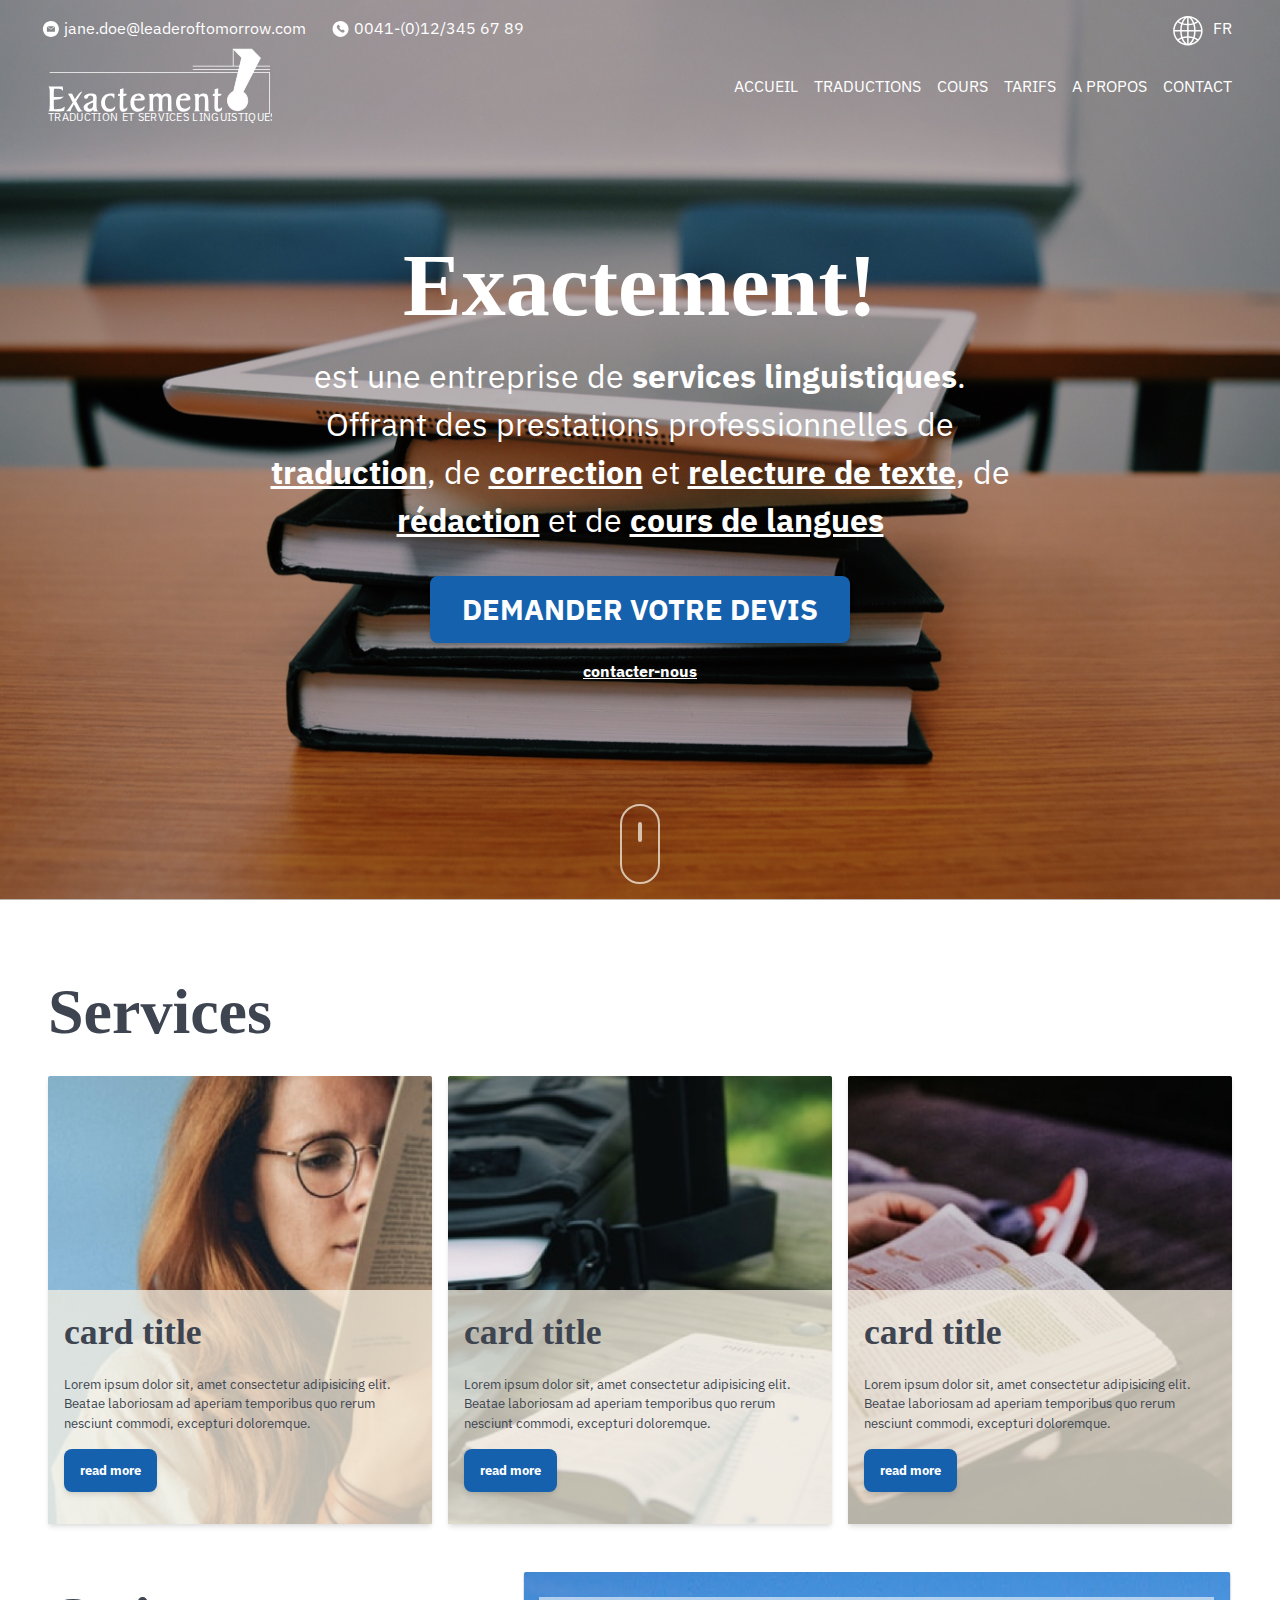
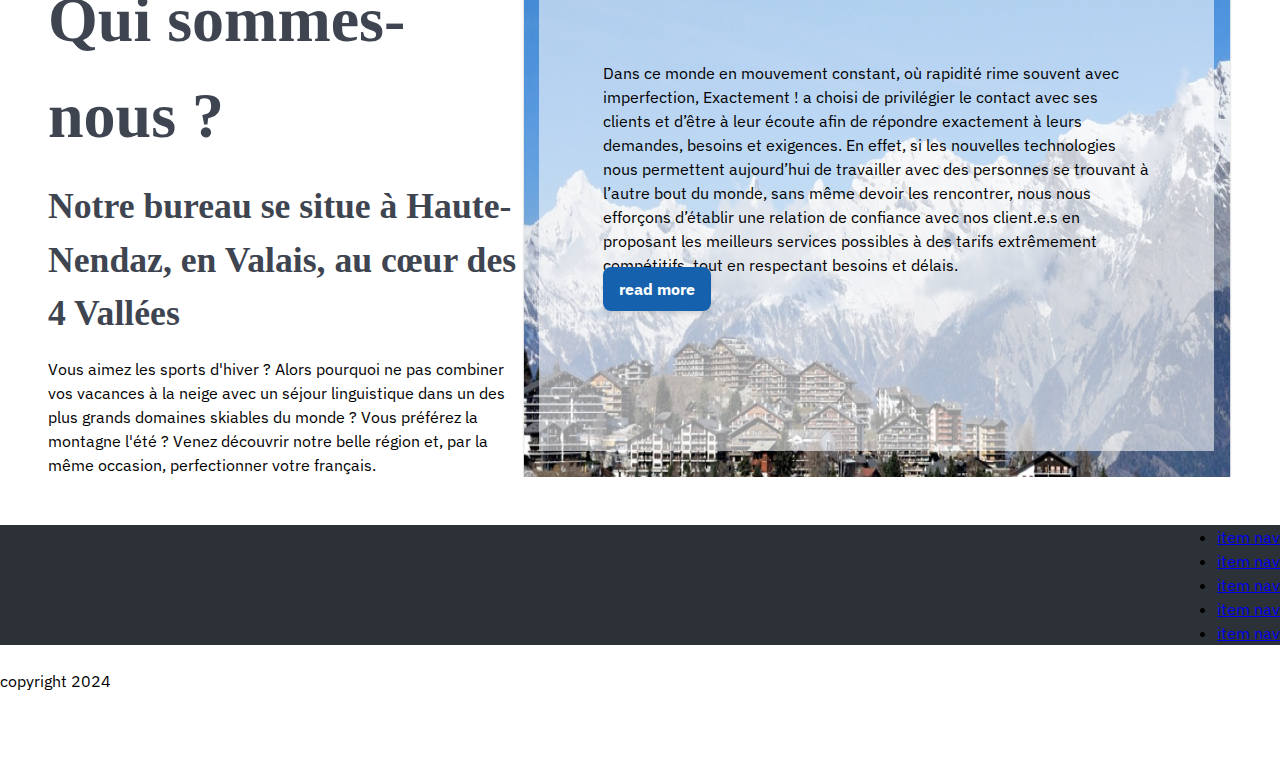
==== commit 901faaae: "add about 1/2" ====
--- a/src/index.html
+++ b/src/index.html
@@ -149,10 +149,28 @@
             </div>
           </div>
         </section>
-        
+
         <section class="about">
           <div class="container">
-            <h2>About</h2>
+
+            <div class="grid-1-2">
+              <div>
+                <h2>Qui sommes-nous ?</h2>
+                <h3>Notre bureau se situe à Haute-Nendaz, en Valais, au cœur des 4 Vallées</h3>
+                <p>
+                  Vous aimez les sports d'hiver ? Alors pourquoi ne pas combiner vos vacances à la neige avec un séjour linguistique dans un des plus grands domaines skiables du monde ? Vous préférez la montagne l'été ? Venez découvrir notre belle région et, par la même occasion, perfectionner votre français.
+                </p>
+
+              </div>
+              <div class="frame frame__image">
+                <div class="frame__content">
+                  <p>
+                    Dans ce monde en mouvement constant, où rapidité rime souvent avec imperfection, Exactement ! a choisi de privilégier le contact avec ses clients et d’être à leur écoute afin de répondre exactement à leurs demandes, besoins et exigences. En effet, si les nouvelles technologies nous permettent aujourd’hui de travailler avec des personnes se trouvant à l’autre bout du monde, sans même devoir les rencontrer, nous nous efforçons d’établir une relation de confiance avec nos client.e.s en proposant les meilleurs services possibles à des tarifs extrêmement compétitifs, tout en respectant besoins et délais.
+                  </p>
+                  <a href="#" class="btn btn_sm" >read more</a>
+                </div>
+              </div>
+            </div>
           </div>
         </section>
       </main>
--- a/src/assets/styles/app.css
+++ b/src/assets/styles/app.css
@@ -13,7 +13,7 @@
  @import "base/_fonts.css"                      layer(fonts);
  @import "comps/_cards.css"                      layer(comps);
  @import "comps/_card.css"                      layer(comps);
- @import "layouts/_layout.css"                   layer(layout);
+ @import "layouts/_layout.css"                  layer(layout);
  @import "comps/_header.css"               layer(comps);
  @import "comps/_frame.css"               layer(comps);
  @import "comps/_title.css"               layer(comps);
@@ -23,6 +23,7 @@
  @import "comps/_toolbar.css"              layer(comps);
  @import "comps/_hero.css"                 layer(comps);
  @import "comps/_scroll-down.css"              layer(comps);
+ @import "layouts/_sections.css"                layer(layout);
  @import "comps/_footer.css"               layer(comps);
 
 
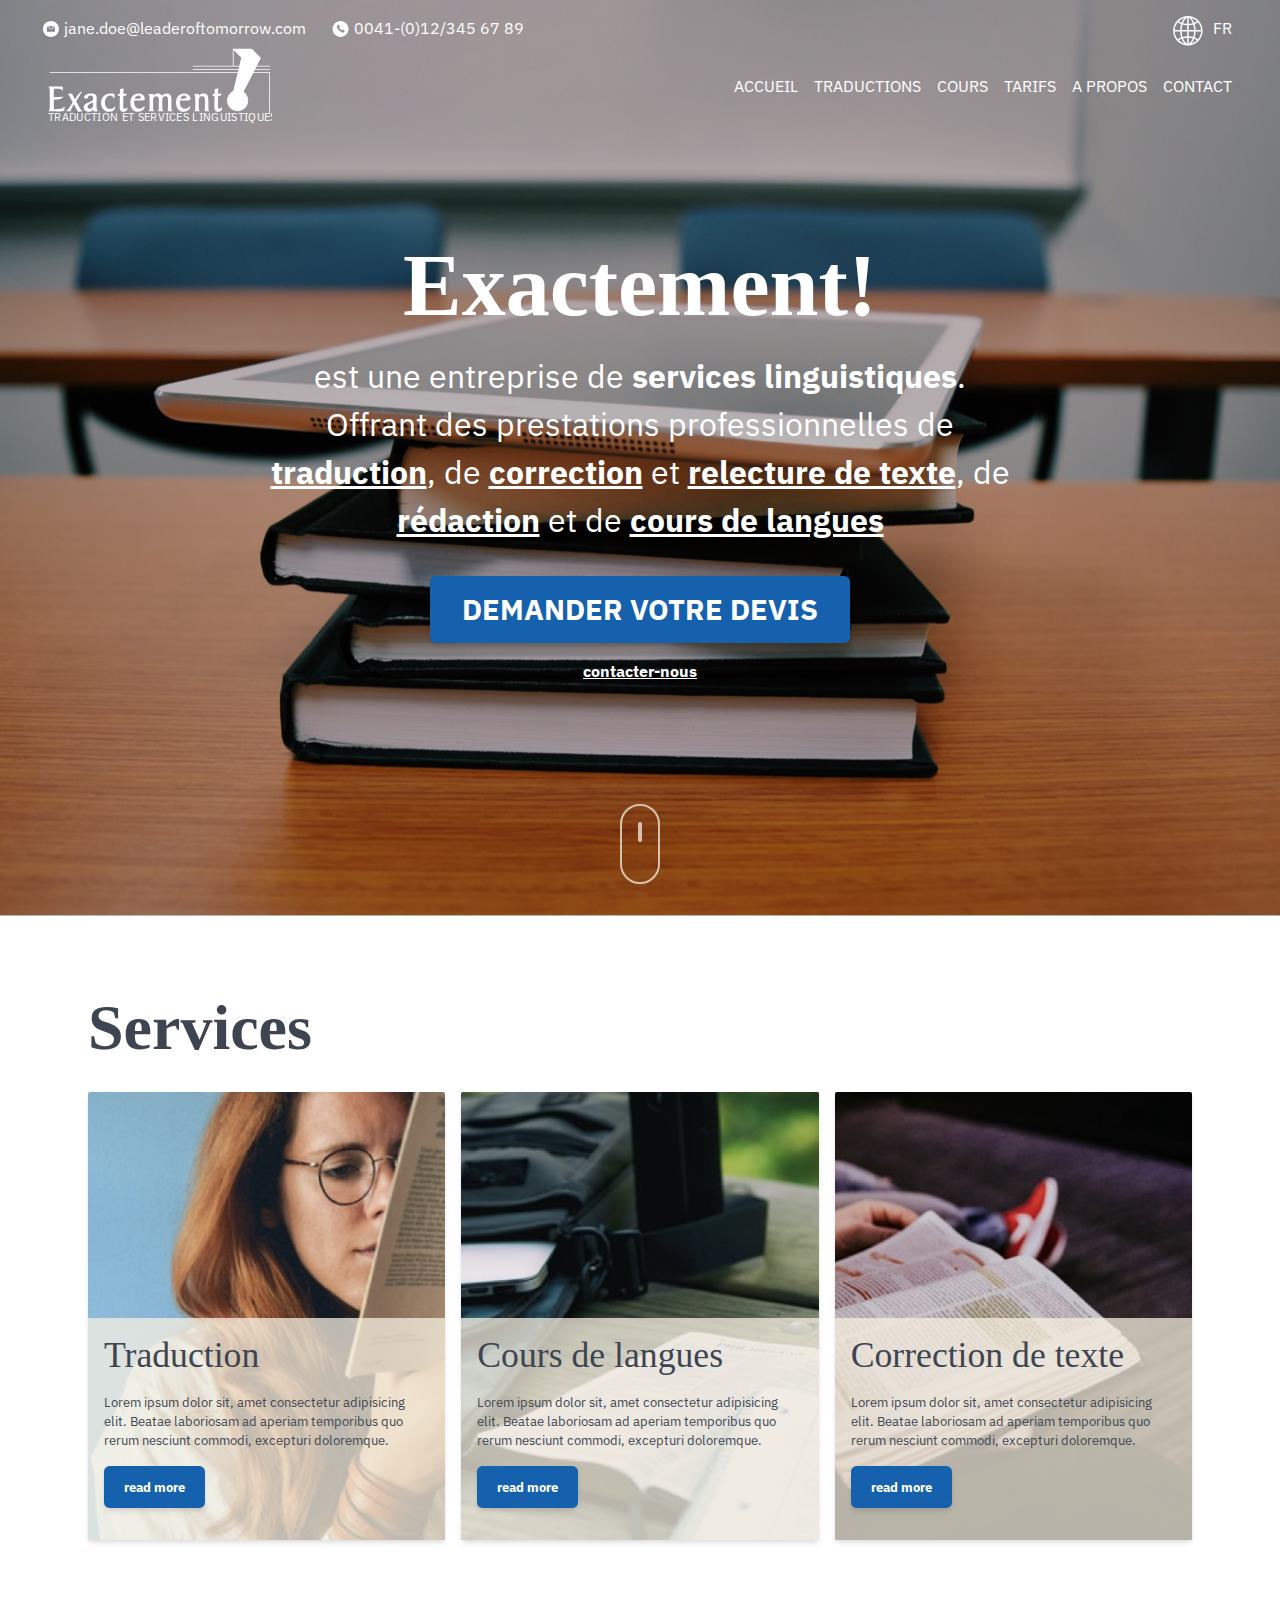
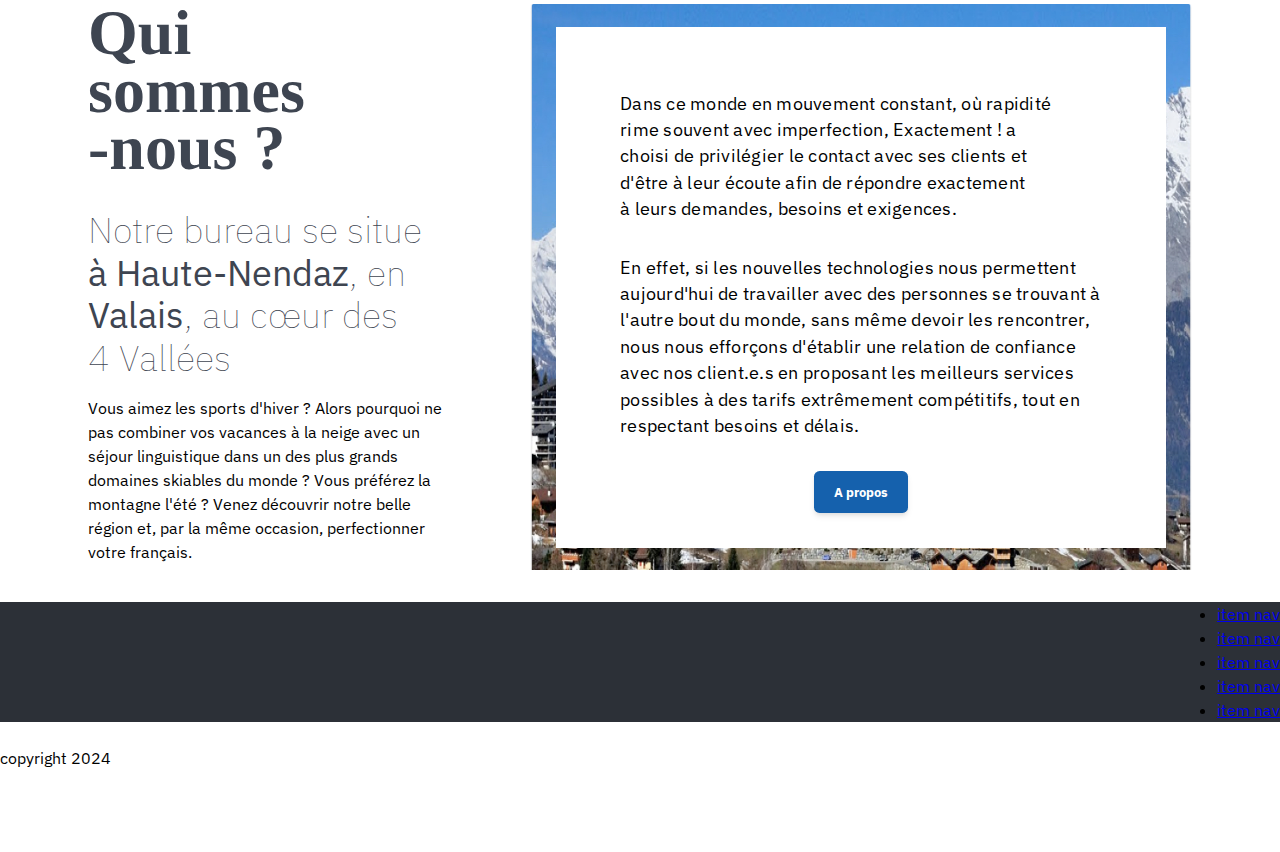
==== commit df3882c1: "sections" ====
--- a/src/index.html
+++ b/src/index.html
@@ -1,197 +1,203 @@
 <!DOCTYPE html>
 <html lang="en">
-  <head>
-    <meta charset="UTF-8" />
-    <meta name="viewport" content="width=device-width, initial-scale=1.0" />
-    <title>SCHOOL WEBSITE</title>
-    <link rel="stylesheet" href="./assets/styles/app.css" />
-  </head>
-  <body>
-    <div class="wrapper">
-      <header class="hero hero__image">
-        <div class="container">
-          <div style="width: 100%">
-            <!--  BEGIN: toolbar= -->
-            <div class="hero__toolbar">
-              <div class="informations">
-                <a href="mailto:#">jane.doe@leaderoftomorrow.com</a>
-                <a href="tel:#">0041-(0)12/345 67 89</a>
-              </div>
-              <div class="lang"><a href="#">FR</a></div>
-            </div>
-            <!--  =toolbar= -->
-
-            <div class="hero__navigation">
-              <div class="logo">
-                <svg
-                  xmlns="http://www.w3.org/2000/svg"
-                  width="277"
-                  height="91"
-                  viewBox="0 0 277 91"
-                >
-                  <g
-                    fill="none"
-                    fill-rule="evenodd"
-                    transform="translate(0 9.206)"
-                  >
-                    <g transform="translate(0 -9.004)">
-                      <path
-                        d="M228.524072,21.4419677 L228.524072,0.521357244 C228.524072,0.521357244 233.315503,4.77081342 239.048088,11.0466129 L236.490388,21.5022592 L228.524072,21.4419677 Z"
-                      />
-                      <path
-                        fill="#FFF"
-                        d="M262.114715 11.3425895 251.323837.572330987 229.149604.572330987 239.048198 11.0466129 229.040334 52.3819331C224.564085 54.3024922 221.428186 58.7404964 221.428186 63.912961 221.428186 70.8431975 227.056991 76.4618194 233.99924 76.4618194 240.943135 76.4618194 246.571941 70.8431975 246.571941 63.912961 246.571941 59.4300122 244.209721 55.5072264 240.667488 53.2879503L262.114715 11.3425895ZM9.77652866 74.5208708 7.48788737 74.5208708C7.19521804 72.7230872 7.15403567 68.8551119 7.15403567 65.2458421L7.15403567 62.7333299C7.24902966 62.7377147 7.33963086 62.7431958 7.42419198 62.7481287 7.59990341 62.7585427 7.75200361 62.7667643 7.87774709 62.7667643 12.6845527 62.7667643 16.265222 62.5628693 18.5681399 59.9204563L19.4653663 58.8922118 18.1211739 59.1333779C15.6650577 59.5746022 12.7822922 59.6343456 10.2860918 59.6343456 9.11706172 59.6343456 8.08585531 59.6343456 7.15403567 59.5762465L7.15403567 58.495932C7.15403567 53.4391176 7.25177515 50.6799582 7.48678918 49.2674922L9.68373106 49.2674922C14.7118232 49.2674922 16.9318273 49.5782676 17.6637752 51.5010191L18.5917511 51.2899988 18.1843202 46.5050443 17.7422962 46.5050443C17.1141279 46.5050443 16.6814385 46.4836682 16.4134786 46.4699656 16.2805968 46.4633883 16.1845046 46.4584554 16.1213583 46.4584554 15.1554946 46.4584554 13.9524204 46.4803796 12.5082922 46.5072367 10.3442962 46.5477964 7.65042044 46.597674 4.4041519 46.597674L.403971543 46.597674 1.18643647 47.4099652C2.21050461 48.4727404 2.21050461 53.5635373 2.21050461 61.2698902L2.21050461 63.1652365C2.21050461 69.9524177 2.21050461 75.3128822 1.18588737 76.3783978L.405618838 77.1906891 5.33048056 77.1906891C7.49612385 77.1906891 9.43114589 77.2186424 11.1448814 77.2444033 12.5104886 77.2641351 13.7360758 77.2827707 14.8254866 77.2827707 16.6243323 77.2827707 18.2568012 77.1517736 19.5466329 76.9045784L19.8738954 76.8420944 20.7178593 71.8905161 19.8568733 71.5254783C18.0069615 74.030317 14.7601439 74.5208708 9.77652866 74.5208708M38.8720341 72.5096004 34.7411683 64.7555624 41.8662665 53.2935957 41.1798938 52.6495726C39.0752004 54.1431581 37.3532285 55.9398455 35.9129439 58.1437747L33.1811804 62.3718548 30.8184108 57.4937225C30.1529038 56.1662128 29.7136253 55.2892452 28.582483 55.2892452 28.4880381 55.2892452 28.4078697 55.3067845 28.3485671 55.319939L24.9825952 55.5676824 24.8579499 56.4989124C25.613509 56.7625507 26.3059218 58.0231917 27.2728838 59.9125088L30.438984 66.2332528 27.3772124 71.0056009C25.8902545 73.3482007 24.7162826 75.1980542 23.0777735 76.3139955L21.7923347 77.190415 28.4814489 77.190415 28.1322224 76.4954182C28.056996 76.3457856 28.0443667 76.2838498 28.0443667 76.201634 28.0443667 75.4781358 28.4995691 74.6663926 29.0761222 73.6386962L31.9929319 68.5522841 35.521986 75.2249114C36.2555812 76.6039429 36.9825872 77.745097 38.4481303 77.745097 38.5606954 77.745097 38.7248758 77.7226247 38.9412204 77.6886422L43.1692766 76.90266 41.7970802 76.274532C40.9031483 75.8656458 40.0564389 74.7754655 38.8720341 72.5096004M55.6138733 66.3236353 55.6138733 68.8514944C55.6138733 73.4665365 53.6184505 74.0584896 51.8800056 74.0584896 50.0070317 74.0584896 48.7479495 73.0433996 48.7479495 71.5328229 48.7479495 69.262573 50.9794846 68.1789699 55.6138733 66.3236353M59.8638934 68.9901649C59.8638934 66.1328948 59.9561419 63.8960793 60.023681 62.2621791 60.0637651 61.3002552 60.0945146 60.540582 60.0945146 59.9749379 60.0945146 56.5284552 58.2336208 55.057342 53.8721339 55.057342 47.4608633 55.057342 44.5907271 57.3418427 44.5907271 59.6060634 44.5907271 60.8952058 45.4934445 61.7957419 46.7854725 61.7957419 48.4723022 61.7957419 49.0422661 60.4430194 49.4579335 59.4553346 49.60619 59.1034513 49.7456609 58.7712999 49.9103904 58.541644 50.3798693 57.8767929 51.2666629 57.4964082 52.3428954 57.4964082 54.7649675 57.4964082 55.7527952 58.5761746 55.7527952 61.2235205 55.7527952 63.57489 55.2712361 63.9399277 51.9195407 65.406656 46.9853443 67.5585153 43.9894645 69.1036226 43.9894645 72.4114348 43.9894645 75.3021393 46.8815647 77.7450422 50.305192 77.7450422 52.581204 77.7450422 54.4975567 76.7557131 55.8263743 74.9266876 55.9328994 75.7641916 56.1036689 76.509066 56.3370357 77.1514448L56.4605828 77.4907216 62.5028593 77.0889608 61.2075367 76.3007862C60.7051118 75.9954918 59.8638934 74.641125 59.8638934 68.9901649M76.7058882 74.2428173C72.9533511 74.2428173 70.3319563 71.0753199 70.3319563 66.5403011 70.3319563 61.2138191 72.9308381 57.634695 76.7981367 57.634695 78.7985014 57.634695 80.149283 58.7676276 80.9273551 61.098169L81.8635675 60.9600466 82.0129222 55.7316753 81.6516156 55.6302759C80.2607499 55.2394772 78.7913631 55.0575065 77.0298561 55.0575065 70.2567299 55.0575065 65.5262489 59.8934347 65.5262489 66.8176421 65.5262489 73.1493483 69.7411267 77.7452067 75.5478401 77.7452067 79.9076798 77.7452067 82.8371186 75.5270267 82.8371186 72.1337102L82.8371186 70.6949352 81.9717399 71.8459552C80.8268701 73.3691383 78.9072228 74.2428173 76.7058882 74.2428173M94.677323 74.05838C93.5154313 74.05838 92.7950144 73.4110683 92.7950144 70.1920491L93.0184974 58.1896511C94.1540325 58.1874587 97.1493631 58.1326482 97.1493631 56.3233544 97.1493631 55.5664217 96.5305295 55.5664217 96.2982609 55.5664217L93.0371667 55.5664217 93.1793832 48.6460511 88.8299764 49.9543771 88.738277 55.6031448 86.462814 55.7884042 86.462814 58.1699193 88.6773271 58.2620009 88.453295 71.070661 88.453295 71.4406317C88.453295 76.6509155 90.8561487 77.7449326 92.8713391 77.7449326 94.7245455 77.7449326 96.416317 76.9633352 97.635315 75.5431958L97.7390946 75.4220646 97.9774032 71.8571913 97.0609583 72.8207595C96.2356637 73.6878612 95.5229343 74.05838 94.677323 74.05838M111.352447 57.5884898C113.428587 57.5884898 114.669549 59.0842677 114.669549 60.530168 114.669549 61.4898995 114.18195 61.6225408 110.657838 61.6225408L110.055477 61.6225408C109.008896 61.6225408 108.216547 61.5836254 107.663605 61.5562201 107.434631 61.545258 107.245741 61.5359403 107.094739 61.5315554 107.558178 59.1840227 109.24995 57.5884898 111.352447 57.5884898M110.749537 63.9223884C117.09821 63.9223884 119.474158 63.9223884 119.474158 61.6395321 119.474158 57.8258192 116.233381 55.057342 111.769212 55.057342 105.625353 55.057342 101.654824 59.5468681 101.654824 66.4940959 101.654824 73.3284141 105.424932 77.7450422 111.259649 77.7450422 115.630471 77.7450422 119.15019 74.7260812 119.15019 72.2261754L119.15019 70.491972 118.325445 71.3366014C116.636419 73.0669681 114.862283 73.8732302 112.741665 73.8732302 108.838675 73.8732302 106.414407 70.8509806 106.414407 65.9849066 106.414407 65.1698748 106.480299 64.4951578 106.626908 63.8500385 108.112768 63.9223884 109.507477 63.9223884 110.749537 63.9223884M152.312537 72.041793 152.312537 66.4938766C152.312537 62.7996506 152.277943 60.076118 151.824937 58.6707775 151.075418 56.3747666 149.220565 55.0576709 146.738092 55.0576709 144.511499 55.0576709 142.517174 55.9954781 140.512966 57.9971567 139.613543 56.0946851 137.967895 55.0576709 135.807743 55.0576709 133.631118 55.0576709 131.541799 55.8875015 129.82422 57.4156176 129.788529 56.9436994 129.716597 56.4515013 129.607326 55.9450525L129.516176 55.5219156 123.601839 56.1703236 124.647871 56.9009472C125.415511 57.4369936 125.415511 60.9273247 125.415511 64.967953L125.415511 70.8397993C125.415511 73.6230752 125.357855 75.7946663 124.638537 76.3246836L123.461819 77.1906891 131.542348 77.1906891 130.508945 76.3405786C129.846733 75.7963106 129.711106 74.1361013 129.711106 71.8104928 129.711106 70.6649538 129.697378 69.6125927 129.685298 68.6402549 129.674316 67.8076837 129.664432 67.0337598 129.664432 66.3086172 129.664432 62.93284 129.803354 60.9273247 130.541342 59.9856808 131.298549 58.9788123 132.306144 58.4674306 133.537771 58.4674306 135.445887 58.4674306 136.716501 59.1717452 136.716501 62.6100063L136.716501 71.1165922C136.716501 73.998527 136.665984 75.7875409 135.973022 76.3340013L134.885258 77.1906891 142.842789 77.1906891 141.808837 76.3405786C141.147174 75.7963106 141.012096 74.1361013 141.012096 71.8104928L141.012096 66.7712176C141.012096 63.5521984 141.072497 61.0089923 141.842881 59.9856808 142.588008 58.9925149 143.64008 58.4674306 144.884885 58.4674306 147.802793 58.4674306 148.063066 60.044328 148.063066 64.5519415L148.063066 65.1532124C148.063066 68.6353219 148.063066 72.5827724 147.831895 76.6836922L147.802793 77.1906891 154.111931 77.1906891 153.115867 76.3455115C152.366897 75.70971 152.312537 74.2950516 152.312537 72.041793M167.673888 57.5884898C169.749479 57.5884898 170.99099 59.0842677 170.99099 60.530168 170.99099 61.4898995 170.503391 61.6225408 166.97873 61.6225408L166.376369 61.6225408C165.329788 61.6225408 164.53689 61.5836254 163.985046 61.5562201 163.756073 61.545258 163.567183 61.5359403 163.416181 61.5315554 163.879071 59.1840227 165.571391 57.5884898 167.673888 57.5884898M167.070978 63.9223884C173.419652 63.9223884 175.795051 63.9223884 175.795051 61.6395321 175.795051 57.8258192 172.555371 55.057342 168.090654 55.057342 161.946245 55.057342 157.976265 59.5468681 157.976265 66.4940959 157.976265 73.3284141 161.746922 77.7450422 167.580541 77.7450422 171.951912 77.7450422 175.471632 74.7260812 175.471632 72.2261754L175.471632 70.491972 174.646337 71.3366014C172.958409 73.0669681 171.183175 73.8732302 169.062558 73.8732302 165.160666 73.8732302 162.735848 70.8509806 162.735848 65.9849066 162.735848 65.1698748 162.802289 64.4951578 162.948349 63.8500385 164.434758 63.9223884 165.828918 63.9223884 167.070978 63.9223884M197.935953 72.041793 197.935953 66.0318243C197.935953 59.2029872 197.551035 55.0576709 192.221488 55.0576709 189.740113 55.0576709 187.867688 55.8502304 186.156149 57.6699382 186.122105 57.0374253 186.046879 56.4482127 185.928822 55.9384752L185.83273 55.5224637 179.924434 56.1703236 180.969917 56.9009472C181.737556 57.4369936 181.737556 60.9273247 181.737556 64.967953L181.737556 70.8397993C181.737556 73.6230752 181.68045 75.7946663 180.960033 76.3246836L179.783865 77.1906891 187.987941 77.1906891 186.810125 76.3246836C186.090806 75.7952144 186.0337 73.6236233 186.0337 70.8397993L186.0337 66.4012469C186.0337 60.9958378 186.201724 58.6061011 190.184333 58.6061011 193.371299 58.6061011 193.640358 59.9456691 193.640358 64.0898892L193.640358 65.1992532C193.640358 69.7589367 193.568975 73.3024339 193.410285 76.688077L193.385576 77.1906891 199.734798 77.1906891 198.739832 76.3455115C197.990863 75.70971 197.935953 74.2950516 197.935953 72.041793L193.640358 38.5170204M213.920421 72.8208691C213.095126 73.6879708 212.381848 74.0584896 211.536236 74.0584896 210.373796 74.0584896 209.653928 73.4111779 209.653928 70.1921587L209.877411 58.1897607C211.013495 58.1875683 214.008277 58.1327578 214.008277 56.323464 214.008277 55.5665314 213.389992 55.5665314 213.157174 55.5665314L209.89608 55.5665314 210.038297 48.6461607 205.68889 49.9544868 205.597739 55.6032544 203.321727 55.7885138 203.321727 58.1700289 205.535142 58.2621105 205.312208 71.0707706 205.312208 71.4407413C205.312208 76.6510251 207.715062 77.7450422 209.730253 77.7450422 211.58291 77.7450422 213.27523 76.9634448 214.494778 75.5433054L214.598557 75.4221743 214.836317 71.8573009 213.920421 72.8208691Z"
-                      />
-                      <path
-                        fill="#FFF"
-                        d="M240.039045,53.4605484 L240.412432,53.6940411 C243.968392,55.9220869 246.091206,59.7423771 246.091206,63.9129062 C246.091206,70.5679941 240.667763,75.9821729 233.999514,75.9821729 C227.332913,75.9821729 221.908372,70.5679941 221.908372,63.9129062 C221.908372,59.0841032 224.782901,54.7305072 229.229498,52.8225545 L229.451334,52.7277324 L239.576705,10.9062433 L230.263999,1.05186784 L251.124789,1.05186784 L261.528003,11.4357125 L240.039045,53.4605484 Z M229.004368,21.0417964 L229.004368,1.11764041 L238.519691,11.1868729 L236.133859,21.0417964 L229.004368,21.0417964 Z M253.71159,28.8320093 L255.212825,25.8963602 L273.979354,25.8963602 L273.979354,24.9371769 L255.70317,24.9371769 L257.204404,22.0009797 L273.979354,22.0009797 L273.979354,21.0417964 L257.694749,21.0417964 L262.542188,11.5612284 L262.700877,11.2499049 L251.523434,0.0926845143 L228.043446,0.0877515715 L228.043446,0.100906086 L228.043446,21.0417964 L178.664143,21.0417964 L178.664143,22.0009797 L235.90159,22.0009797 L235.191057,24.9371769 L178.664143,24.9371769 L178.664143,25.8963602 L234.95824,25.8963602 L234.247707,28.8320093 L2.06043607,28.8320093 L2.06043607,29.7911926 L234.015438,29.7911926 L228.629334,52.0382166 C223.953763,54.1462275 220.94745,58.7810013 220.94745,63.9129062 C220.94745,71.0974633 226.803033,76.9413562 233.999514,76.9413562 C241.197093,76.9413562 247.052127,71.0974633 247.052127,63.9129062 C247.052127,59.5565695 244.907899,55.5543086 241.292636,53.1212716 L253.221246,29.7911926 L273.018432,29.7911926 L273.018432,79.9038624 L273.979354,79.9038624 L273.979354,28.8320093 L253.71159,28.8320093 Z"
-                      />
-                    </g>
-                    <text
-                      fill="#FFF"
-                      font-family="IBMPlexSans, IBM Plex Sans"
-                      font-size="13"
-                      letter-spacing=".4"
-                    >
-                      <tspan x="0" y="80">
-                        TRADUCTION ET SERVICES LINGUISTIQUES
-                      </tspan>
-                    </text>
-                  </g>
-                </svg>
-              </div>
-
-              <nav>
-                <ul class="nav__menu">
-                  <li><a href="#" class="nav__link">ACCUEIL</a></li>
-                  <li><a href="#" class="nav__link">TRADUCTIONS</a></li>
-                  <li><a href="#" class="nav__link">COURS</a></li>
-                  <li><a href="#" class="nav__link">TARIFS</a></li>
-                  <li><a href="#" class="nav__link">A PROPOS</a></li>
-                  <li><a href="#" class="nav__link">CONTACT</a></li>
-                </ul>
-              </nav>
-            </div>
-          </div>
-          <div class="hero__content">
-            <h1 class="hero__title">Exactement!</h1>
-            <p>
-              est une entreprise de <strong>services linguistiques</strong>.
-              <br />
-              Offrant des prestations professionnelles de
-              <a href="#">traduction</a>, de <a href="#">correction</a> et
-              <a href="#">relecture de texte</a>, de
-              <a href="#">rédaction</a> et de <a href="#">cours de langues</a>
-            </p>
-
-            <a href="#" class="btn btn__cta">DEMANDER VOTRE DEVIS</a>
-            <a href="#">contacter-nous</a>
-          </div>
-
-          <a href="#services" class="scroll-down" aria-label="content"> </a>
-        </div>
-      </header>
-
-      <main>
-        <section class="services" id="services">
-          <div class="container">
-            <h2>Services</h2>
-            <div class="cards">
-              <!--  services card -->
-              <figure class="card card__image card__link">
-                <figcaption class="card__content">
-                  <div>
-                    <h3 class="card__title">card title</h3>
-                    <p>
-                      Lorem ipsum dolor sit, amet consectetur adipisicing elit.
-                      Beatae laboriosam ad aperiam temporibus quo rerum nesciunt
-                      commodi, excepturi doloremque.
-                    </p>
-                  </div>
-                  <a href="#" class="btn btn__sm" aria-label="card link name"
-                    >read more</a
-                  >
-                </figcaption>
-              </figure>
-
-              <figure class="card card__image card__link">
-                <figcaption class="card__content">
-                  <div>
-                    <h3 class="card__title">card title</h3>
-                    <p>
-                      Lorem ipsum dolor sit, amet consectetur adipisicing elit.
-                      Beatae laboriosam ad aperiam temporibus quo rerum nesciunt
-                      commodi, excepturi doloremque.
-                    </p>
-                  </div>
-                  <a href="#" class="btn btn__sm" aria-label="card link name"
-                    >read more</a
-                  >
-                </figcaption>
-              </figure>
-
-              <figure class="card card__image card__link">
-                <figcaption class="card__content">
-                  <div>
-                    <h3 class="card__title">card title</h3>
-                    <p>
-                      Lorem ipsum dolor sit, amet consectetur adipisicing elit.
-                      Beatae laboriosam ad aperiam temporibus quo rerum nesciunt
-                      commodi, excepturi doloremque.
-                    </p>
-                  </div>
-                  <a href="#" class="btn btn__sm" aria-label="card link name"
-                    >read more</a
-                  >
-                </figcaption>
-              </figure>
-              <!--  /services card -->
-            </div>
-          </div>
-        </section>
-
-        <section class="about">
-          <div class="container">
-
-            <div class="grid-1-2">
-              <div>
-                <h2>Qui sommes-nous ?</h2>
-                <h3>Notre bureau se situe à Haute-Nendaz, en Valais, au cœur des 4 Vallées</h3>
-                <p>
-                  Vous aimez les sports d'hiver ? Alors pourquoi ne pas combiner vos vacances à la neige avec un séjour linguistique dans un des plus grands domaines skiables du monde ? Vous préférez la montagne l'été ? Venez découvrir notre belle région et, par la même occasion, perfectionner votre français.
-                </p>
-
-              </div>
-              <div class="frame frame__image">
-                <div class="frame__content">
-                  <p>
-                    Dans ce monde en mouvement constant, où rapidité rime souvent avec imperfection, Exactement ! a choisi de privilégier le contact avec ses clients et d’être à leur écoute afin de répondre exactement à leurs demandes, besoins et exigences. En effet, si les nouvelles technologies nous permettent aujourd’hui de travailler avec des personnes se trouvant à l’autre bout du monde, sans même devoir les rencontrer, nous nous efforçons d’établir une relation de confiance avec nos client.e.s en proposant les meilleurs services possibles à des tarifs extrêmement compétitifs, tout en respectant besoins et délais.
-                  </p>
-                  <a href="#" class="btn btn_sm" >read more</a>
-                </div>
-              </div>
-            </div>
-          </div>
-        </section>
-      </main>
-      <footer>
-        <div class="footer__nav">
-          <div class="logo"></div>
-          <nav>
-            <ul>
-              <li><a href="#">item nav</a></li>
-              <li><a href="#">item nav</a></li>
-              <li><a href="#">item nav</a></li>
-              <li><a href="#">item nav</a></li>
-              <li><a href="#">item nav</a></li>
-            </ul>
-          </nav>
-        </div>
-        <div class="toolbox">
-          <div class="informations"></div>
-          <div class="copyright">copyright 2024</div>
-        </div>
-      </footer>
-    </div>
-  </body>
+	<head>
+		<meta charset="UTF-8" />
+		<meta name="viewport" content="width=device-width, initial-scale=1.0" />
+		<title>SCHOOL WEBSITE</title>
+		<link rel="stylesheet" href="./assets/styles/app.css" />
+	</head>
+	<body>
+		<header class="hero hero__image">
+			<div class="container">
+				<div style="width: 100%">
+					<!--  BEGIN: toolbar= -->
+					<div class="hero__toolbar">
+						<div class="informations">
+							<a href="mailto:#">jane.doe@leaderoftomorrow.com</a>
+							<a href="tel:#">0041-(0)12/345 67 89</a>
+						</div>
+						<div class="lang"><a href="#">FR</a></div>
+					</div>
+					<!--  =toolbar= -->
+
+					<div class="hero__navigation">
+						<div class="logo">
+							<svg
+								xmlns="http://www.w3.org/2000/svg"
+								width="277"
+								height="91"
+								viewBox="0 0 277 91"
+							>
+								<g fill="none" fill-rule="evenodd" transform="translate(0 9.206)">
+									<g transform="translate(0 -9.004)">
+										<path
+											d="M228.524072,21.4419677 L228.524072,0.521357244 C228.524072,0.521357244 233.315503,4.77081342 239.048088,11.0466129 L236.490388,21.5022592 L228.524072,21.4419677 Z"
+										/>
+										<path
+											fill="#FFF"
+											d="M262.114715 11.3425895 251.323837.572330987 229.149604.572330987 239.048198 11.0466129 229.040334 52.3819331C224.564085 54.3024922 221.428186 58.7404964 221.428186 63.912961 221.428186 70.8431975 227.056991 76.4618194 233.99924 76.4618194 240.943135 76.4618194 246.571941 70.8431975 246.571941 63.912961 246.571941 59.4300122 244.209721 55.5072264 240.667488 53.2879503L262.114715 11.3425895ZM9.77652866 74.5208708 7.48788737 74.5208708C7.19521804 72.7230872 7.15403567 68.8551119 7.15403567 65.2458421L7.15403567 62.7333299C7.24902966 62.7377147 7.33963086 62.7431958 7.42419198 62.7481287 7.59990341 62.7585427 7.75200361 62.7667643 7.87774709 62.7667643 12.6845527 62.7667643 16.265222 62.5628693 18.5681399 59.9204563L19.4653663 58.8922118 18.1211739 59.1333779C15.6650577 59.5746022 12.7822922 59.6343456 10.2860918 59.6343456 9.11706172 59.6343456 8.08585531 59.6343456 7.15403567 59.5762465L7.15403567 58.495932C7.15403567 53.4391176 7.25177515 50.6799582 7.48678918 49.2674922L9.68373106 49.2674922C14.7118232 49.2674922 16.9318273 49.5782676 17.6637752 51.5010191L18.5917511 51.2899988 18.1843202 46.5050443 17.7422962 46.5050443C17.1141279 46.5050443 16.6814385 46.4836682 16.4134786 46.4699656 16.2805968 46.4633883 16.1845046 46.4584554 16.1213583 46.4584554 15.1554946 46.4584554 13.9524204 46.4803796 12.5082922 46.5072367 10.3442962 46.5477964 7.65042044 46.597674 4.4041519 46.597674L.403971543 46.597674 1.18643647 47.4099652C2.21050461 48.4727404 2.21050461 53.5635373 2.21050461 61.2698902L2.21050461 63.1652365C2.21050461 69.9524177 2.21050461 75.3128822 1.18588737 76.3783978L.405618838 77.1906891 5.33048056 77.1906891C7.49612385 77.1906891 9.43114589 77.2186424 11.1448814 77.2444033 12.5104886 77.2641351 13.7360758 77.2827707 14.8254866 77.2827707 16.6243323 77.2827707 18.2568012 77.1517736 19.5466329 76.9045784L19.8738954 76.8420944 20.7178593 71.8905161 19.8568733 71.5254783C18.0069615 74.030317 14.7601439 74.5208708 9.77652866 74.5208708M38.8720341 72.5096004 34.7411683 64.7555624 41.8662665 53.2935957 41.1798938 52.6495726C39.0752004 54.1431581 37.3532285 55.9398455 35.9129439 58.1437747L33.1811804 62.3718548 30.8184108 57.4937225C30.1529038 56.1662128 29.7136253 55.2892452 28.582483 55.2892452 28.4880381 55.2892452 28.4078697 55.3067845 28.3485671 55.319939L24.9825952 55.5676824 24.8579499 56.4989124C25.613509 56.7625507 26.3059218 58.0231917 27.2728838 59.9125088L30.438984 66.2332528 27.3772124 71.0056009C25.8902545 73.3482007 24.7162826 75.1980542 23.0777735 76.3139955L21.7923347 77.190415 28.4814489 77.190415 28.1322224 76.4954182C28.056996 76.3457856 28.0443667 76.2838498 28.0443667 76.201634 28.0443667 75.4781358 28.4995691 74.6663926 29.0761222 73.6386962L31.9929319 68.5522841 35.521986 75.2249114C36.2555812 76.6039429 36.9825872 77.745097 38.4481303 77.745097 38.5606954 77.745097 38.7248758 77.7226247 38.9412204 77.6886422L43.1692766 76.90266 41.7970802 76.274532C40.9031483 75.8656458 40.0564389 74.7754655 38.8720341 72.5096004M55.6138733 66.3236353 55.6138733 68.8514944C55.6138733 73.4665365 53.6184505 74.0584896 51.8800056 74.0584896 50.0070317 74.0584896 48.7479495 73.0433996 48.7479495 71.5328229 48.7479495 69.262573 50.9794846 68.1789699 55.6138733 66.3236353M59.8638934 68.9901649C59.8638934 66.1328948 59.9561419 63.8960793 60.023681 62.2621791 60.0637651 61.3002552 60.0945146 60.540582 60.0945146 59.9749379 60.0945146 56.5284552 58.2336208 55.057342 53.8721339 55.057342 47.4608633 55.057342 44.5907271 57.3418427 44.5907271 59.6060634 44.5907271 60.8952058 45.4934445 61.7957419 46.7854725 61.7957419 48.4723022 61.7957419 49.0422661 60.4430194 49.4579335 59.4553346 49.60619 59.1034513 49.7456609 58.7712999 49.9103904 58.541644 50.3798693 57.8767929 51.2666629 57.4964082 52.3428954 57.4964082 54.7649675 57.4964082 55.7527952 58.5761746 55.7527952 61.2235205 55.7527952 63.57489 55.2712361 63.9399277 51.9195407 65.406656 46.9853443 67.5585153 43.9894645 69.1036226 43.9894645 72.4114348 43.9894645 75.3021393 46.8815647 77.7450422 50.305192 77.7450422 52.581204 77.7450422 54.4975567 76.7557131 55.8263743 74.9266876 55.9328994 75.7641916 56.1036689 76.509066 56.3370357 77.1514448L56.4605828 77.4907216 62.5028593 77.0889608 61.2075367 76.3007862C60.7051118 75.9954918 59.8638934 74.641125 59.8638934 68.9901649M76.7058882 74.2428173C72.9533511 74.2428173 70.3319563 71.0753199 70.3319563 66.5403011 70.3319563 61.2138191 72.9308381 57.634695 76.7981367 57.634695 78.7985014 57.634695 80.149283 58.7676276 80.9273551 61.098169L81.8635675 60.9600466 82.0129222 55.7316753 81.6516156 55.6302759C80.2607499 55.2394772 78.7913631 55.0575065 77.0298561 55.0575065 70.2567299 55.0575065 65.5262489 59.8934347 65.5262489 66.8176421 65.5262489 73.1493483 69.7411267 77.7452067 75.5478401 77.7452067 79.9076798 77.7452067 82.8371186 75.5270267 82.8371186 72.1337102L82.8371186 70.6949352 81.9717399 71.8459552C80.8268701 73.3691383 78.9072228 74.2428173 76.7058882 74.2428173M94.677323 74.05838C93.5154313 74.05838 92.7950144 73.4110683 92.7950144 70.1920491L93.0184974 58.1896511C94.1540325 58.1874587 97.1493631 58.1326482 97.1493631 56.3233544 97.1493631 55.5664217 96.5305295 55.5664217 96.2982609 55.5664217L93.0371667 55.5664217 93.1793832 48.6460511 88.8299764 49.9543771 88.738277 55.6031448 86.462814 55.7884042 86.462814 58.1699193 88.6773271 58.2620009 88.453295 71.070661 88.453295 71.4406317C88.453295 76.6509155 90.8561487 77.7449326 92.8713391 77.7449326 94.7245455 77.7449326 96.416317 76.9633352 97.635315 75.5431958L97.7390946 75.4220646 97.9774032 71.8571913 97.0609583 72.8207595C96.2356637 73.6878612 95.5229343 74.05838 94.677323 74.05838M111.352447 57.5884898C113.428587 57.5884898 114.669549 59.0842677 114.669549 60.530168 114.669549 61.4898995 114.18195 61.6225408 110.657838 61.6225408L110.055477 61.6225408C109.008896 61.6225408 108.216547 61.5836254 107.663605 61.5562201 107.434631 61.545258 107.245741 61.5359403 107.094739 61.5315554 107.558178 59.1840227 109.24995 57.5884898 111.352447 57.5884898M110.749537 63.9223884C117.09821 63.9223884 119.474158 63.9223884 119.474158 61.6395321 119.474158 57.8258192 116.233381 55.057342 111.769212 55.057342 105.625353 55.057342 101.654824 59.5468681 101.654824 66.4940959 101.654824 73.3284141 105.424932 77.7450422 111.259649 77.7450422 115.630471 77.7450422 119.15019 74.7260812 119.15019 72.2261754L119.15019 70.491972 118.325445 71.3366014C116.636419 73.0669681 114.862283 73.8732302 112.741665 73.8732302 108.838675 73.8732302 106.414407 70.8509806 106.414407 65.9849066 106.414407 65.1698748 106.480299 64.4951578 106.626908 63.8500385 108.112768 63.9223884 109.507477 63.9223884 110.749537 63.9223884M152.312537 72.041793 152.312537 66.4938766C152.312537 62.7996506 152.277943 60.076118 151.824937 58.6707775 151.075418 56.3747666 149.220565 55.0576709 146.738092 55.0576709 144.511499 55.0576709 142.517174 55.9954781 140.512966 57.9971567 139.613543 56.0946851 137.967895 55.0576709 135.807743 55.0576709 133.631118 55.0576709 131.541799 55.8875015 129.82422 57.4156176 129.788529 56.9436994 129.716597 56.4515013 129.607326 55.9450525L129.516176 55.5219156 123.601839 56.1703236 124.647871 56.9009472C125.415511 57.4369936 125.415511 60.9273247 125.415511 64.967953L125.415511 70.8397993C125.415511 73.6230752 125.357855 75.7946663 124.638537 76.3246836L123.461819 77.1906891 131.542348 77.1906891 130.508945 76.3405786C129.846733 75.7963106 129.711106 74.1361013 129.711106 71.8104928 129.711106 70.6649538 129.697378 69.6125927 129.685298 68.6402549 129.674316 67.8076837 129.664432 67.0337598 129.664432 66.3086172 129.664432 62.93284 129.803354 60.9273247 130.541342 59.9856808 131.298549 58.9788123 132.306144 58.4674306 133.537771 58.4674306 135.445887 58.4674306 136.716501 59.1717452 136.716501 62.6100063L136.716501 71.1165922C136.716501 73.998527 136.665984 75.7875409 135.973022 76.3340013L134.885258 77.1906891 142.842789 77.1906891 141.808837 76.3405786C141.147174 75.7963106 141.012096 74.1361013 141.012096 71.8104928L141.012096 66.7712176C141.012096 63.5521984 141.072497 61.0089923 141.842881 59.9856808 142.588008 58.9925149 143.64008 58.4674306 144.884885 58.4674306 147.802793 58.4674306 148.063066 60.044328 148.063066 64.5519415L148.063066 65.1532124C148.063066 68.6353219 148.063066 72.5827724 147.831895 76.6836922L147.802793 77.1906891 154.111931 77.1906891 153.115867 76.3455115C152.366897 75.70971 152.312537 74.2950516 152.312537 72.041793M167.673888 57.5884898C169.749479 57.5884898 170.99099 59.0842677 170.99099 60.530168 170.99099 61.4898995 170.503391 61.6225408 166.97873 61.6225408L166.376369 61.6225408C165.329788 61.6225408 164.53689 61.5836254 163.985046 61.5562201 163.756073 61.545258 163.567183 61.5359403 163.416181 61.5315554 163.879071 59.1840227 165.571391 57.5884898 167.673888 57.5884898M167.070978 63.9223884C173.419652 63.9223884 175.795051 63.9223884 175.795051 61.6395321 175.795051 57.8258192 172.555371 55.057342 168.090654 55.057342 161.946245 55.057342 157.976265 59.5468681 157.976265 66.4940959 157.976265 73.3284141 161.746922 77.7450422 167.580541 77.7450422 171.951912 77.7450422 175.471632 74.7260812 175.471632 72.2261754L175.471632 70.491972 174.646337 71.3366014C172.958409 73.0669681 171.183175 73.8732302 169.062558 73.8732302 165.160666 73.8732302 162.735848 70.8509806 162.735848 65.9849066 162.735848 65.1698748 162.802289 64.4951578 162.948349 63.8500385 164.434758 63.9223884 165.828918 63.9223884 167.070978 63.9223884M197.935953 72.041793 197.935953 66.0318243C197.935953 59.2029872 197.551035 55.0576709 192.221488 55.0576709 189.740113 55.0576709 187.867688 55.8502304 186.156149 57.6699382 186.122105 57.0374253 186.046879 56.4482127 185.928822 55.9384752L185.83273 55.5224637 179.924434 56.1703236 180.969917 56.9009472C181.737556 57.4369936 181.737556 60.9273247 181.737556 64.967953L181.737556 70.8397993C181.737556 73.6230752 181.68045 75.7946663 180.960033 76.3246836L179.783865 77.1906891 187.987941 77.1906891 186.810125 76.3246836C186.090806 75.7952144 186.0337 73.6236233 186.0337 70.8397993L186.0337 66.4012469C186.0337 60.9958378 186.201724 58.6061011 190.184333 58.6061011 193.371299 58.6061011 193.640358 59.9456691 193.640358 64.0898892L193.640358 65.1992532C193.640358 69.7589367 193.568975 73.3024339 193.410285 76.688077L193.385576 77.1906891 199.734798 77.1906891 198.739832 76.3455115C197.990863 75.70971 197.935953 74.2950516 197.935953 72.041793L193.640358 38.5170204M213.920421 72.8208691C213.095126 73.6879708 212.381848 74.0584896 211.536236 74.0584896 210.373796 74.0584896 209.653928 73.4111779 209.653928 70.1921587L209.877411 58.1897607C211.013495 58.1875683 214.008277 58.1327578 214.008277 56.323464 214.008277 55.5665314 213.389992 55.5665314 213.157174 55.5665314L209.89608 55.5665314 210.038297 48.6461607 205.68889 49.9544868 205.597739 55.6032544 203.321727 55.7885138 203.321727 58.1700289 205.535142 58.2621105 205.312208 71.0707706 205.312208 71.4407413C205.312208 76.6510251 207.715062 77.7450422 209.730253 77.7450422 211.58291 77.7450422 213.27523 76.9634448 214.494778 75.5433054L214.598557 75.4221743 214.836317 71.8573009 213.920421 72.8208691Z"
+										/>
+										<path
+											fill="#FFF"
+											d="M240.039045,53.4605484 L240.412432,53.6940411 C243.968392,55.9220869 246.091206,59.7423771 246.091206,63.9129062 C246.091206,70.5679941 240.667763,75.9821729 233.999514,75.9821729 C227.332913,75.9821729 221.908372,70.5679941 221.908372,63.9129062 C221.908372,59.0841032 224.782901,54.7305072 229.229498,52.8225545 L229.451334,52.7277324 L239.576705,10.9062433 L230.263999,1.05186784 L251.124789,1.05186784 L261.528003,11.4357125 L240.039045,53.4605484 Z M229.004368,21.0417964 L229.004368,1.11764041 L238.519691,11.1868729 L236.133859,21.0417964 L229.004368,21.0417964 Z M253.71159,28.8320093 L255.212825,25.8963602 L273.979354,25.8963602 L273.979354,24.9371769 L255.70317,24.9371769 L257.204404,22.0009797 L273.979354,22.0009797 L273.979354,21.0417964 L257.694749,21.0417964 L262.542188,11.5612284 L262.700877,11.2499049 L251.523434,0.0926845143 L228.043446,0.0877515715 L228.043446,0.100906086 L228.043446,21.0417964 L178.664143,21.0417964 L178.664143,22.0009797 L235.90159,22.0009797 L235.191057,24.9371769 L178.664143,24.9371769 L178.664143,25.8963602 L234.95824,25.8963602 L234.247707,28.8320093 L2.06043607,28.8320093 L2.06043607,29.7911926 L234.015438,29.7911926 L228.629334,52.0382166 C223.953763,54.1462275 220.94745,58.7810013 220.94745,63.9129062 C220.94745,71.0974633 226.803033,76.9413562 233.999514,76.9413562 C241.197093,76.9413562 247.052127,71.0974633 247.052127,63.9129062 C247.052127,59.5565695 244.907899,55.5543086 241.292636,53.1212716 L253.221246,29.7911926 L273.018432,29.7911926 L273.018432,79.9038624 L273.979354,79.9038624 L273.979354,28.8320093 L253.71159,28.8320093 Z"
+										/>
+									</g>
+									<text
+										fill="#FFF"
+										font-family="IBMPlexSans, IBM Plex Sans"
+										font-size="13"
+										letter-spacing=".4"
+									>
+										<tspan x="0" y="80">TRADUCTION ET SERVICES LINGUISTIQUES</tspan>
+									</text>
+								</g>
+							</svg>
+						</div>
+
+						<nav>
+							<ul class="nav__menu">
+								<li><a href="#" class="nav__link">ACCUEIL</a></li>
+								<li><a href="#" class="nav__link">TRADUCTIONS</a></li>
+								<li><a href="#" class="nav__link">COURS</a></li>
+								<li><a href="#" class="nav__link">TARIFS</a></li>
+								<li><a href="#" class="nav__link">A PROPOS</a></li>
+								<li><a href="#" class="nav__link">CONTACT</a></li>
+							</ul>
+						</nav>
+					</div>
+				</div>
+				<div class="hero__content">
+					<h1 class="hero__title">Exactement!</h1>
+					<p>
+						est une entreprise de <strong>services linguistiques</strong>.
+						<br />
+						Offrant des prestations professionnelles de
+						<a href="#">traduction</a>, de <a href="#">correction</a> et
+						<a href="#">relecture de texte</a>, de <a href="#">rédaction</a> et de
+						<a href="#">cours de langues</a>
+					</p>
+					<a href="#" class="btn btn__cta">DEMANDER VOTRE DEVIS</a>
+					<a href="#">contacter-nous</a>
+				</div>
+				<a href="#services" class="scroll-down" aria-label="content"> </a>
+			</div>
+		</header>
+		<div class="wrapper">
+			<main>
+				<section class="services" id="services">
+					<div class="container">
+						<h2>Services</h2>
+						<div class="cards">
+							<!--  services card -->
+							<figure class="card card__image card__link">
+								<figcaption class="card__content">
+									<div>
+										<h3 class="card__title">Traduction</h3>
+										<p>
+											Lorem ipsum dolor sit, amet consectetur adipisicing elit. Beatae
+											laboriosam ad aperiam temporibus quo rerum nesciunt commodi,
+											excepturi doloremque.
+										</p>
+									</div>
+									<a href="#" class="btn btn__sm" aria-label="card link name"
+										>read more</a
+									>
+								</figcaption>
+							</figure>
+
+							<figure class="card card__image card__link">
+								<figcaption class="card__content">
+									<div>
+										<h3 class="card__title">Cours de langues</h3>
+										<p>
+											Lorem ipsum dolor sit, amet consectetur adipisicing elit. Beatae
+											laboriosam ad aperiam temporibus quo rerum nesciunt commodi,
+											excepturi doloremque.
+										</p>
+									</div>
+									<a href="#" class="btn btn__sm" aria-label="card link name"
+										>read more</a
+									>
+								</figcaption>
+							</figure>
+
+							<figure class="card card__image card__link">
+								<figcaption class="card__content">
+									<div>
+										<h3 class="card__title">Correction de texte</h3>
+										<p>
+											Lorem ipsum dolor sit, amet consectetur adipisicing elit. Beatae
+											laboriosam ad aperiam temporibus quo rerum nesciunt commodi,
+											excepturi doloremque.
+										</p>
+									</div>
+									<a href="#" class="btn btn__sm" aria-label="card link name"
+										>read more</a
+									>
+								</figcaption>
+							</figure>
+							<!--  /services card -->
+						</div>
+					</div>
+				</section>
+				<section class="about">
+					<div class="container">
+						<div class="grid-1-2">
+							<div>
+								<h2 class="block-title">Qui sommes-nous ?</h2>
+								<h3>
+									Notre bureau se situe <strong>à Haute-Nendaz</strong>, en
+									<strong> Valais</strong>, au cœur des 4 Vallées
+								</h3>
+								<p>
+									Vous aimez les sports d'hiver ? Alors pourquoi ne pas combiner vos
+									vacances à la neige avec un séjour linguistique dans un des plus grands
+									domaines skiables du monde ? Vous préférez la montagne l'été ? Venez
+									découvrir notre belle région et, par la même occasion, perfectionner
+									votre français.
+								</p>
+							</div>
+							<div class="frame frame__image">
+								<div class="frame__content">
+									<p>
+										Dans ce monde en mouvement constant, où rapidité rime souvent avec
+										imperfection, Exactement ! a choisi de privilégier le contact avec ses
+										clients et d'être à leur écoute afin de répondre exactement à leurs
+										demandes, besoins et exigences.
+									</p>
+									<p>
+										En effet, si les nouvelles technologies nous permettent aujourd'hui de
+										travailler avec des personnes se trouvant à l'autre bout du monde,
+										sans même devoir les rencontrer, nous nous efforçons d'établir une
+										relation de confiance avec nos client.e.s en proposant les meilleurs
+										services possibles à des tarifs extrêmement compétitifs, tout en
+										respectant besoins et délais.
+									</p>
+									<a href="#" class="btn btn__sm frame__cta">A propos</a>
+								</div>
+							</div>
+						</div>
+					</div>
+				</section>
+			</main>
+		</div>
+		<footer>
+			<div class="footer__nav">
+				<div class="logo"></div>
+				<nav>
+					<ul>
+						<li><a href="#">item nav</a></li>
+						<li><a href="#">item nav</a></li>
+						<li><a href="#">item nav</a></li>
+						<li><a href="#">item nav</a></li>
+						<li><a href="#">item nav</a></li>
+					</ul>
+				</nav>
+			</div>
+			<div class="toolbox">
+				<div class="informations"></div>
+				<div class="copyright">copyright 2024</div>
+			</div>
+		</footer>
+	</body>
 </html>
--- a/src/assets/styles/app.css
+++ b/src/assets/styles/app.css
@@ -7,26 +7,23 @@
  * Le paramètre « layer(...) » indique que les fichiers css sont ajoutés à la liste des @layer par leurs nom.
  * Le css h5bp fait partie de projet Html boiler-plate, voir le fichier css.
  */
- @import "settings/_variables.css";
- @import "base/_reset.css"                      layer(reset);
- @import "base/_h5bp.css"                       layer(reset);
- @import "base/_fonts.css"                      layer(fonts);
- @import "comps/_cards.css"                      layer(comps);
- @import "comps/_card.css"                      layer(comps);
- @import "layouts/_layout.css"                  layer(layout);
- @import "comps/_header.css"               layer(comps);
- @import "comps/_frame.css"               layer(comps);
- @import "comps/_title.css"               layer(comps);
- @import "comps/_nav.css"                  layer(comps);
- @import "comps/_buttons.css"              layer(comps);
- @import "comps/_content.css"              layer(comps);
- @import "comps/_toolbar.css"              layer(comps);
- @import "comps/_hero.css"                 layer(comps);
- @import "comps/_scroll-down.css"              layer(comps);
- @import "layouts/_sections.css"                layer(layout);
- @import "comps/_footer.css"               layer(comps);
-
-
+@import "settings/_variables.css";
+@import "base/_reset.css" layer(reset);
+@import "base/_h5bp.css" layer(reset);
+@import "base/_fonts.css" layer(fonts);
+@import "comps/_cards.css" layer(comps);
+@import "comps/_card.css" layer(comps);
+@import "layouts/_layout.css" layer(layout);
+@import "comps/_header.css" layer(comps);
+@import "comps/_frame.css" layer(comps);
+@import "comps/_title.css" layer(comps);
+@import "comps/_nav.css" layer(comps);
+@import "comps/_buttons.css" layer(comps);
+@import "comps/_content.css" layer(comps);
+@import "comps/_toolbar.css" layer(comps);
+@import "comps/_hero.css" layer(comps);
+@import "comps/_scroll-down.css" layer(comps);
+@import "layouts/_sections.css" layer(layout);
+@import "comps/_footer.css" layer(comps);
 
 @layer reset, layout, fonts, comps;
-
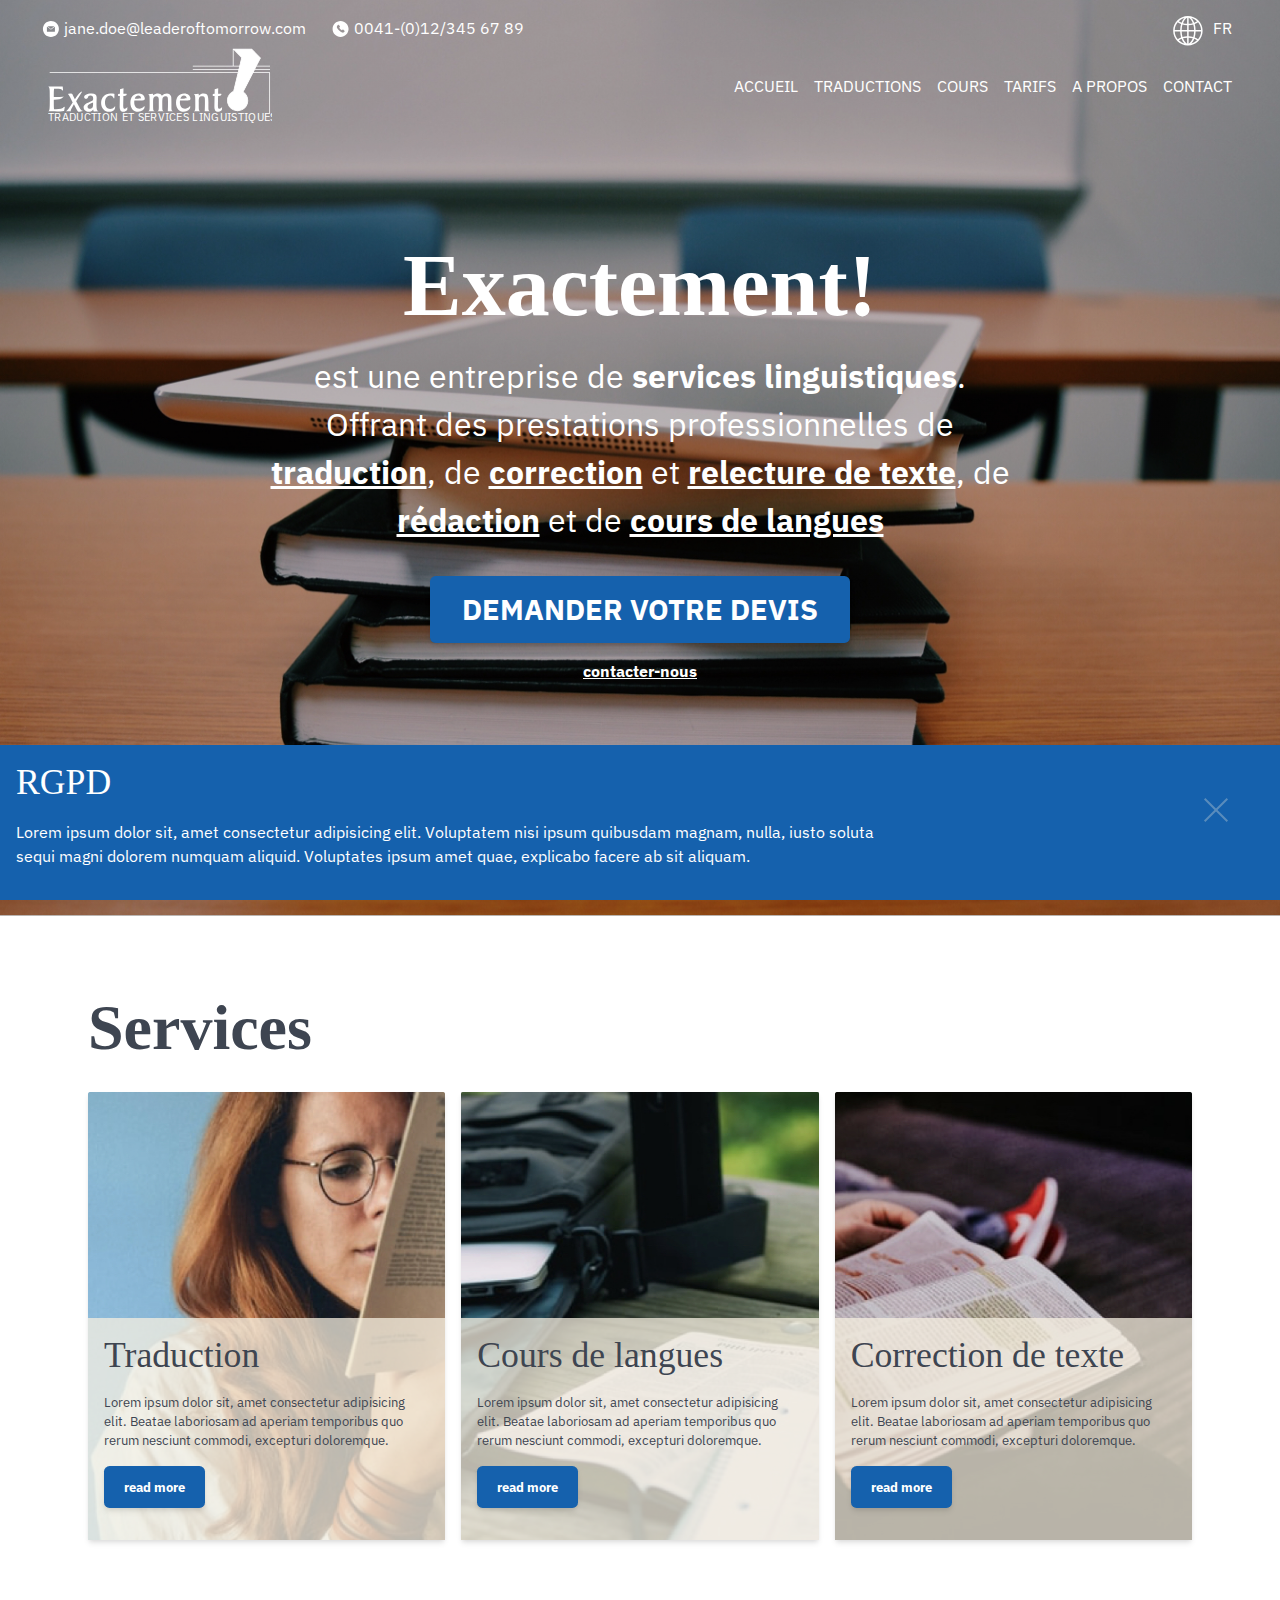
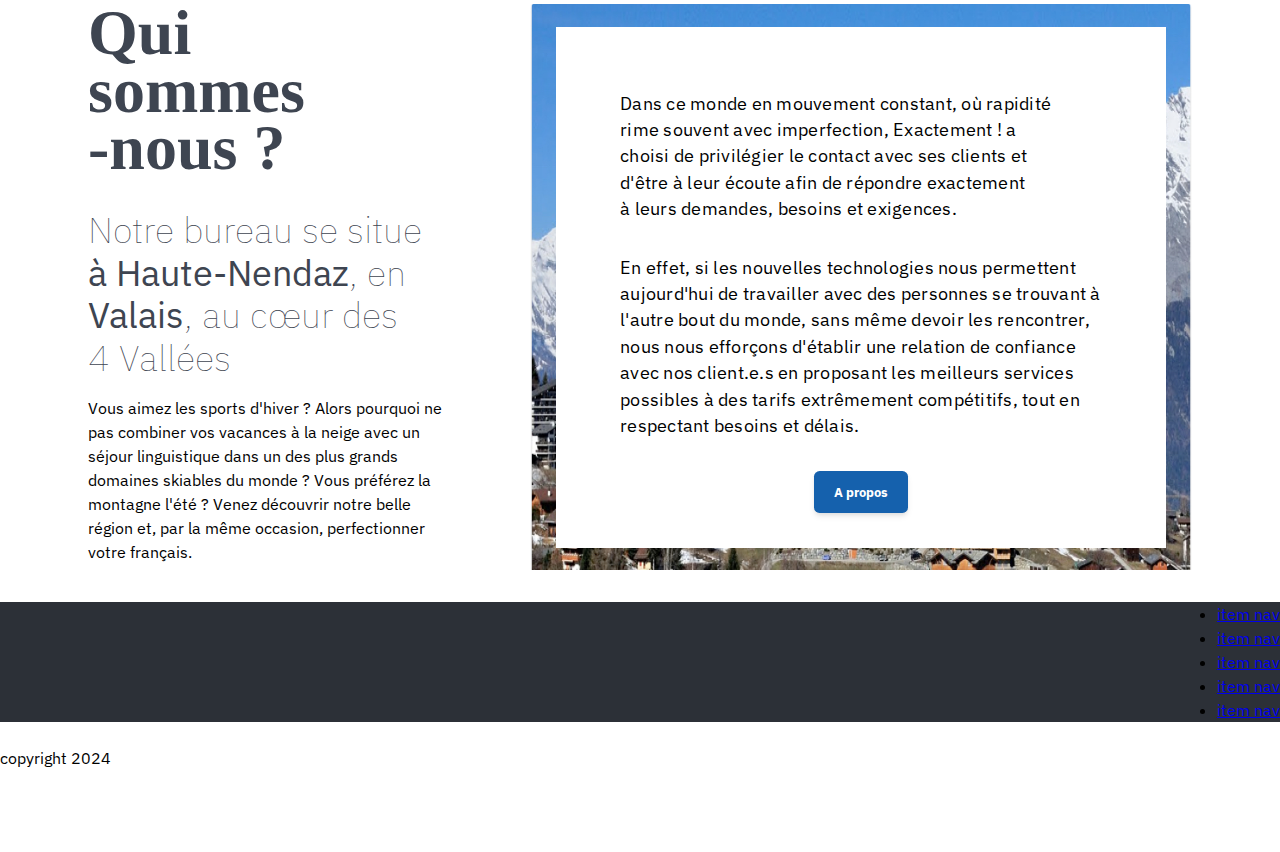
==== commit a724fe2e: "RGPD banner" ====
--- a/src/index.html
+++ b/src/index.html
@@ -80,6 +80,21 @@
 					<a href="#">contacter-nous</a>
 				</div>
 				<a href="#services" class="scroll-down" aria-label="content"> </a>
+			</div>
+			<div class="rgpd">
+				<div>
+					<h3>RGPD</h3>
+					<p>
+						Lorem ipsum dolor sit, amet consectetur adipisicing elit. Voluptatem nisi
+						ipsum quibusdam magnam, nulla, iusto soluta sequi magni dolorem numquam
+						aliquid. Voluptates ipsum amet quae, explicabo facere ab sit aliquam.
+					</p>
+				</div>
+				
+				<a href="#" class="close" onclick="document.querySelector('.rgpd').remove()" >
+					<!-- <span>&#10540;</span> -->
+					 </a>
+	
 			</div>
 		</header>
 		<div class="wrapper">
--- a/src/assets/styles/app.css
+++ b/src/assets/styles/app.css
@@ -23,6 +23,7 @@
 @import "comps/_toolbar.css" layer(comps);
 @import "comps/_hero.css" layer(comps);
 @import "comps/_scroll-down.css" layer(comps);
+@import "comps/_rgpd.css" layer(comps);
 @import "layouts/_sections.css" layer(layout);
 @import "comps/_footer.css" layer(comps);
 
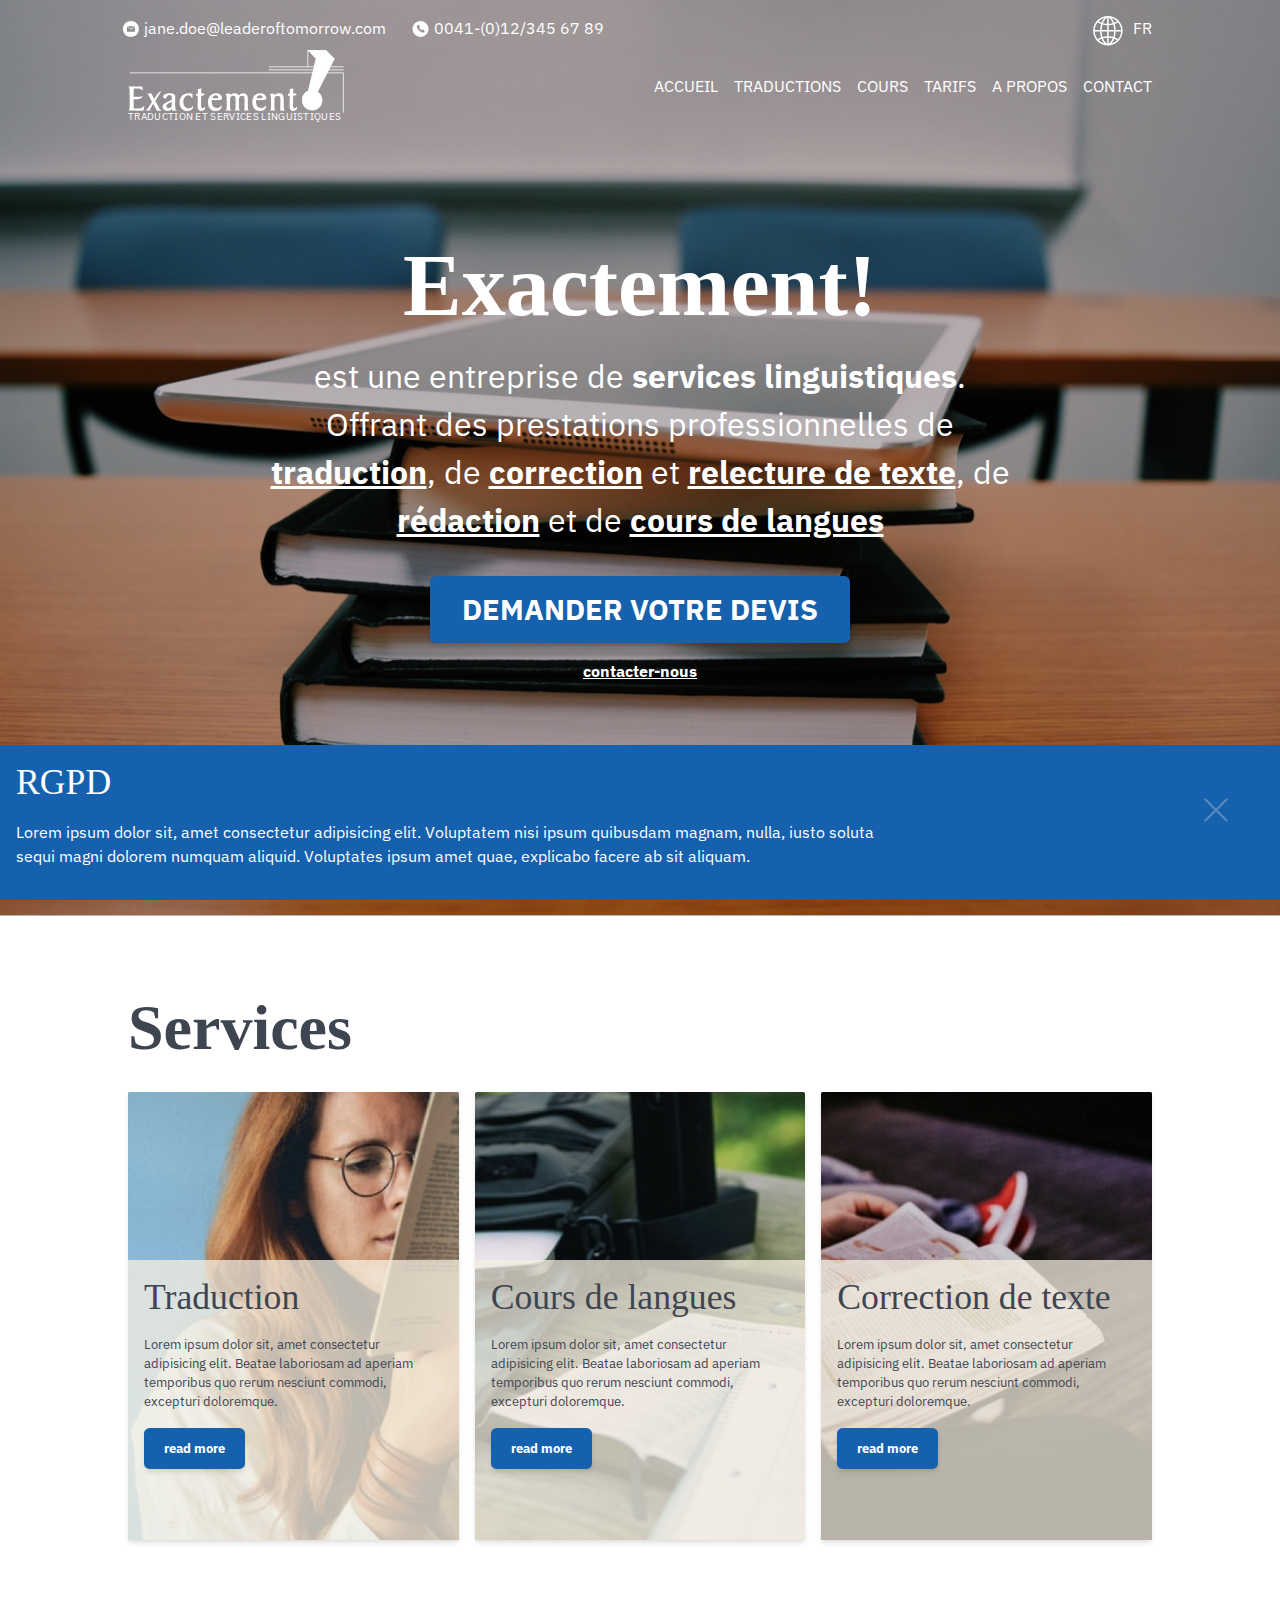
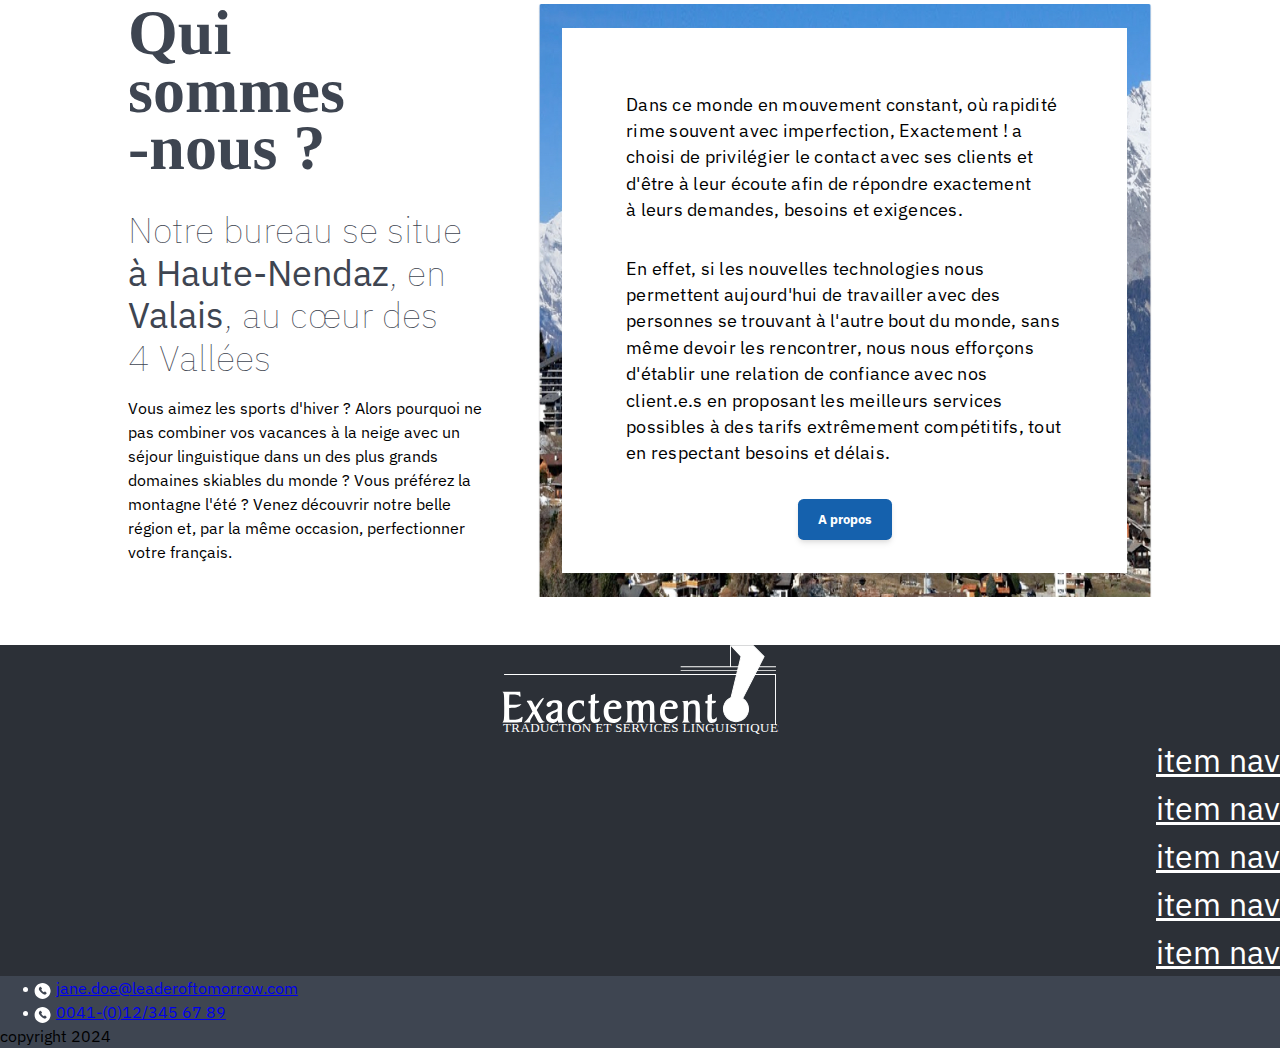
==== commit 8cd9d8c0: "add commentaires" ====
--- a/src/index.html
+++ b/src/index.html
@@ -7,10 +7,12 @@
 		<link rel="stylesheet" href="./assets/styles/app.css" />
 	</head>
 	<body>
+
+		<!--  BEGIN: hero ----------------------- -->
 		<header class="hero hero__image">
 			<div class="container">
 				<div style="width: 100%">
-					<!--  BEGIN: toolbar= -->
+					<!--  BEGIN: toolbar -->
 					<div class="hero__toolbar">
 						<div class="informations">
 							<a href="mailto:#">jane.doe@leaderoftomorrow.com</a>
@@ -18,8 +20,8 @@
 						</div>
 						<div class="lang"><a href="#">FR</a></div>
 					</div>
-					<!--  =toolbar= -->
-
+					<!--  END: toolbar -->
+					<!--  BEGIN: Navigation -->
 					<div class="hero__navigation">
 						<div class="logo">
 							<svg
@@ -53,7 +55,6 @@
 								</g>
 							</svg>
 						</div>
-
 						<nav>
 							<ul class="nav__menu">
 								<li><a href="#" class="nav__link">ACCUEIL</a></li>
@@ -65,6 +66,7 @@
 							</ul>
 						</nav>
 					</div>
+					<!--  END: Navigation -->
 				</div>
 				<div class="hero__content">
 					<h1 class="hero__title">Exactement!</h1>
@@ -81,6 +83,7 @@
 				</div>
 				<a href="#services" class="scroll-down" aria-label="content"> </a>
 			</div>
+			<!--  BEGIN: RGPD's banner -->
 			<div class="rgpd">
 				<div>
 					<h3>RGPD</h3>
@@ -90,14 +93,20 @@
 						aliquid. Voluptates ipsum amet quae, explicabo facere ab sit aliquam.
 					</p>
 				</div>
-				
-				<a href="#" class="close" onclick="document.querySelector('.rgpd').remove()" >
+				<a
+					href="#"
+					class="close"
+					onclick="document.querySelector('.rgpd').remove()"
+				>
 					<!-- <span>&#10540;</span> -->
-					 </a>
-	
+				</a>
 			</div>
+			<!--  END: RGPD's banner -->
 		</header>
+		<!--  END: hero ------------------------- -->
+		
 		<div class="wrapper">
+			<!-- BEGIN: main----------------------- -->
 			<main>
 				<section class="services" id="services">
 					<div class="container">
@@ -195,24 +204,40 @@
 					</div>
 				</section>
 			</main>
+			<!-- END: main-------------------------- -->
+
+<!-- BEGIN: footer ----------------------- -->
+			<footer>
+				<div class="footer__nav">
+					<div class="logo">
+						<img src="./assets/imgs/logo.svg" alt="le logo de l'école Exactement!" />
+					</div>
+					<nav>
+						<ul>
+							<li><a href="#">item nav</a></li>
+							<li><a href="#">item nav</a></li>
+							<li><a href="#">item nav</a></li>
+							<li><a href="#">item nav</a></li>
+							<li><a href="#">item nav</a></li>
+						</ul>
+					</nav>
+				</div>
+				<div class="toolbox">
+					<div class="informations">
+						<ul>
+							<li>
+								<a href="mailto:#">jane.doe@leaderoftomorrow.com</a>
+							</li>
+							<li>
+								<a href="tel:#">0041-(0)12/345 67 89</a>
+							</li>
+						</ul>
+					</div>
+					<div class="copyright">copyright 2024</div>
+				</div>
+			</footer>
+<!-- END: footer -------------------------- -->
+	
 		</div>
-		<footer>
-			<div class="footer__nav">
-				<div class="logo"></div>
-				<nav>
-					<ul>
-						<li><a href="#">item nav</a></li>
-						<li><a href="#">item nav</a></li>
-						<li><a href="#">item nav</a></li>
-						<li><a href="#">item nav</a></li>
-						<li><a href="#">item nav</a></li>
-					</ul>
-				</nav>
-			</div>
-			<div class="toolbox">
-				<div class="informations"></div>
-				<div class="copyright">copyright 2024</div>
-			</div>
-		</footer>
 	</body>
 </html>
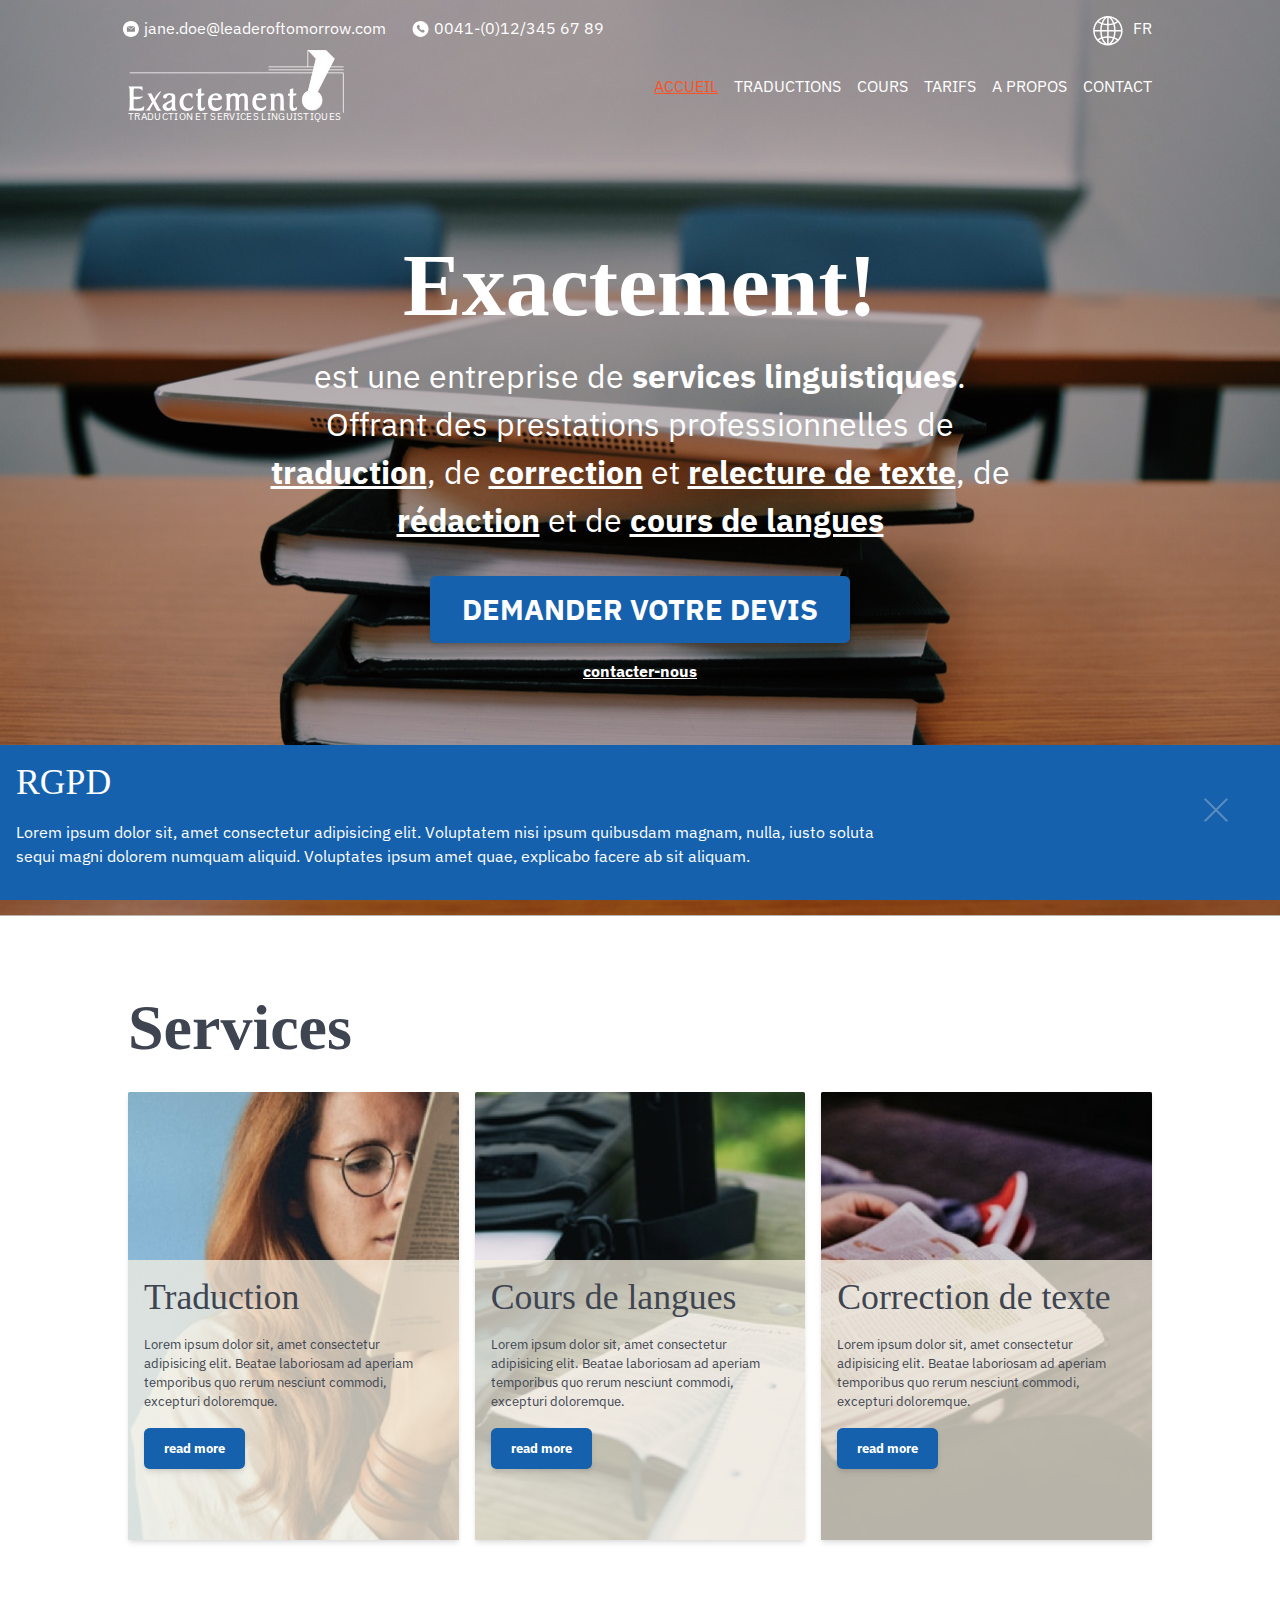
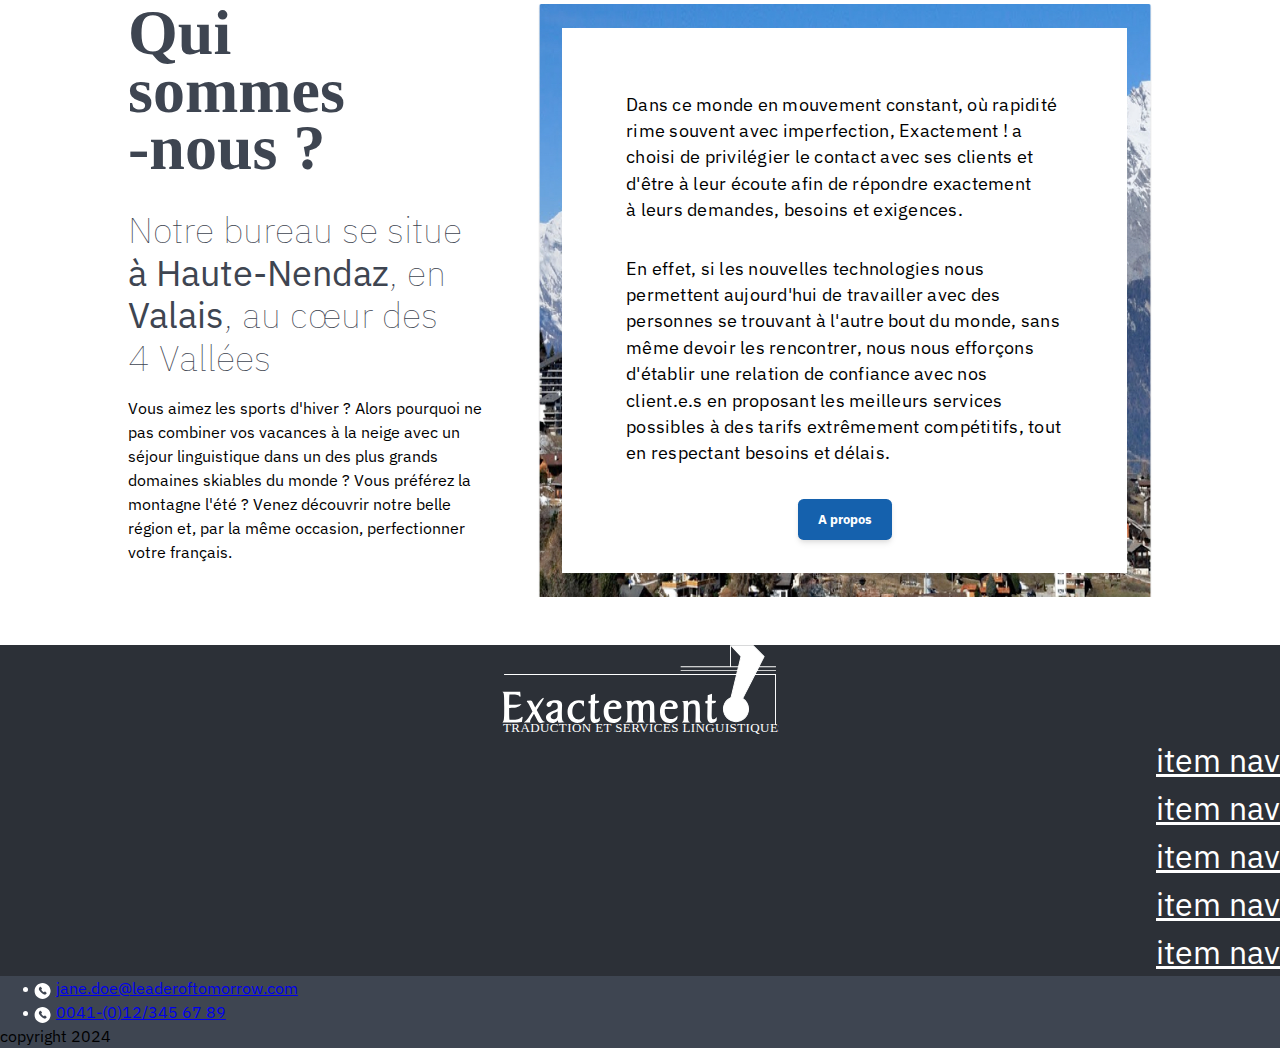
==== commit 3794d311: "add homepage" ====
--- a/src/index.html
+++ b/src/index.html
@@ -9,233 +9,234 @@
 	<body>
 
 		<!--  BEGIN: hero ----------------------- -->
-		<header class="hero hero__image">
-			<div class="container">
-				<div style="width: 100%">
-					<!--  BEGIN: toolbar -->
-					<div class="hero__toolbar">
-						<div class="informations">
-							<a href="mailto:#">jane.doe@leaderoftomorrow.com</a>
-							<a href="tel:#">0041-(0)12/345 67 89</a>
-						</div>
-						<div class="lang"><a href="#">FR</a></div>
-					</div>
-					<!--  END: toolbar -->
-					<!--  BEGIN: Navigation -->
-					<div class="hero__navigation">
-						<div class="logo">
-							<svg
-								xmlns="http://www.w3.org/2000/svg"
-								width="277"
-								height="91"
-								viewBox="0 0 277 91"
-							>
-								<g fill="none" fill-rule="evenodd" transform="translate(0 9.206)">
-									<g transform="translate(0 -9.004)">
-										<path
-											d="M228.524072,21.4419677 L228.524072,0.521357244 C228.524072,0.521357244 233.315503,4.77081342 239.048088,11.0466129 L236.490388,21.5022592 L228.524072,21.4419677 Z"
-										/>
-										<path
+			<header class="hero hero__image">
+				<div class="container">
+					<div style="width: 100%">
+						<!--  BEGIN: toolbar -->
+						<div class="hero__toolbar">
+							<div class="informations">
+								<a href="mailto:#">jane.doe@leaderoftomorrow.com</a>
+								<a href="tel:#">0041-(0)12/345 67 89</a>
+							</div>
+							<div class="lang"><a href="#">FR</a></div>
+						</div>
+						<!--  END: toolbar -->
+						<!--  BEGIN: Navigation -->
+						<div class="hero__navigation">
+							<div class="logo">
+								<svg
+									xmlns="http://www.w3.org/2000/svg"
+									width="277"
+									height="91"
+									viewBox="0 0 277 91"
+								>
+									<g fill="none" fill-rule="evenodd" transform="translate(0 9.206)">
+										<g transform="translate(0 -9.004)">
+											<path
+												d="M228.524072,21.4419677 L228.524072,0.521357244 C228.524072,0.521357244 233.315503,4.77081342 239.048088,11.0466129 L236.490388,21.5022592 L228.524072,21.4419677 Z"
+											/>
+											<path
+												fill="#FFF"
+												d="M262.114715 11.3425895 251.323837.572330987 229.149604.572330987 239.048198 11.0466129 229.040334 52.3819331C224.564085 54.3024922 221.428186 58.7404964 221.428186 63.912961 221.428186 70.8431975 227.056991 76.4618194 233.99924 76.4618194 240.943135 76.4618194 246.571941 70.8431975 246.571941 63.912961 246.571941 59.4300122 244.209721 55.5072264 240.667488 53.2879503L262.114715 11.3425895ZM9.77652866 74.5208708 7.48788737 74.5208708C7.19521804 72.7230872 7.15403567 68.8551119 7.15403567 65.2458421L7.15403567 62.7333299C7.24902966 62.7377147 7.33963086 62.7431958 7.42419198 62.7481287 7.59990341 62.7585427 7.75200361 62.7667643 7.87774709 62.7667643 12.6845527 62.7667643 16.265222 62.5628693 18.5681399 59.9204563L19.4653663 58.8922118 18.1211739 59.1333779C15.6650577 59.5746022 12.7822922 59.6343456 10.2860918 59.6343456 9.11706172 59.6343456 8.08585531 59.6343456 7.15403567 59.5762465L7.15403567 58.495932C7.15403567 53.4391176 7.25177515 50.6799582 7.48678918 49.2674922L9.68373106 49.2674922C14.7118232 49.2674922 16.9318273 49.5782676 17.6637752 51.5010191L18.5917511 51.2899988 18.1843202 46.5050443 17.7422962 46.5050443C17.1141279 46.5050443 16.6814385 46.4836682 16.4134786 46.4699656 16.2805968 46.4633883 16.1845046 46.4584554 16.1213583 46.4584554 15.1554946 46.4584554 13.9524204 46.4803796 12.5082922 46.5072367 10.3442962 46.5477964 7.65042044 46.597674 4.4041519 46.597674L.403971543 46.597674 1.18643647 47.4099652C2.21050461 48.4727404 2.21050461 53.5635373 2.21050461 61.2698902L2.21050461 63.1652365C2.21050461 69.9524177 2.21050461 75.3128822 1.18588737 76.3783978L.405618838 77.1906891 5.33048056 77.1906891C7.49612385 77.1906891 9.43114589 77.2186424 11.1448814 77.2444033 12.5104886 77.2641351 13.7360758 77.2827707 14.8254866 77.2827707 16.6243323 77.2827707 18.2568012 77.1517736 19.5466329 76.9045784L19.8738954 76.8420944 20.7178593 71.8905161 19.8568733 71.5254783C18.0069615 74.030317 14.7601439 74.5208708 9.77652866 74.5208708M38.8720341 72.5096004 34.7411683 64.7555624 41.8662665 53.2935957 41.1798938 52.6495726C39.0752004 54.1431581 37.3532285 55.9398455 35.9129439 58.1437747L33.1811804 62.3718548 30.8184108 57.4937225C30.1529038 56.1662128 29.7136253 55.2892452 28.582483 55.2892452 28.4880381 55.2892452 28.4078697 55.3067845 28.3485671 55.319939L24.9825952 55.5676824 24.8579499 56.4989124C25.613509 56.7625507 26.3059218 58.0231917 27.2728838 59.9125088L30.438984 66.2332528 27.3772124 71.0056009C25.8902545 73.3482007 24.7162826 75.1980542 23.0777735 76.3139955L21.7923347 77.190415 28.4814489 77.190415 28.1322224 76.4954182C28.056996 76.3457856 28.0443667 76.2838498 28.0443667 76.201634 28.0443667 75.4781358 28.4995691 74.6663926 29.0761222 73.6386962L31.9929319 68.5522841 35.521986 75.2249114C36.2555812 76.6039429 36.9825872 77.745097 38.4481303 77.745097 38.5606954 77.745097 38.7248758 77.7226247 38.9412204 77.6886422L43.1692766 76.90266 41.7970802 76.274532C40.9031483 75.8656458 40.0564389 74.7754655 38.8720341 72.5096004M55.6138733 66.3236353 55.6138733 68.8514944C55.6138733 73.4665365 53.6184505 74.0584896 51.8800056 74.0584896 50.0070317 74.0584896 48.7479495 73.0433996 48.7479495 71.5328229 48.7479495 69.262573 50.9794846 68.1789699 55.6138733 66.3236353M59.8638934 68.9901649C59.8638934 66.1328948 59.9561419 63.8960793 60.023681 62.2621791 60.0637651 61.3002552 60.0945146 60.540582 60.0945146 59.9749379 60.0945146 56.5284552 58.2336208 55.057342 53.8721339 55.057342 47.4608633 55.057342 44.5907271 57.3418427 44.5907271 59.6060634 44.5907271 60.8952058 45.4934445 61.7957419 46.7854725 61.7957419 48.4723022 61.7957419 49.0422661 60.4430194 49.4579335 59.4553346 49.60619 59.1034513 49.7456609 58.7712999 49.9103904 58.541644 50.3798693 57.8767929 51.2666629 57.4964082 52.3428954 57.4964082 54.7649675 57.4964082 55.7527952 58.5761746 55.7527952 61.2235205 55.7527952 63.57489 55.2712361 63.9399277 51.9195407 65.406656 46.9853443 67.5585153 43.9894645 69.1036226 43.9894645 72.4114348 43.9894645 75.3021393 46.8815647 77.7450422 50.305192 77.7450422 52.581204 77.7450422 54.4975567 76.7557131 55.8263743 74.9266876 55.9328994 75.7641916 56.1036689 76.509066 56.3370357 77.1514448L56.4605828 77.4907216 62.5028593 77.0889608 61.2075367 76.3007862C60.7051118 75.9954918 59.8638934 74.641125 59.8638934 68.9901649M76.7058882 74.2428173C72.9533511 74.2428173 70.3319563 71.0753199 70.3319563 66.5403011 70.3319563 61.2138191 72.9308381 57.634695 76.7981367 57.634695 78.7985014 57.634695 80.149283 58.7676276 80.9273551 61.098169L81.8635675 60.9600466 82.0129222 55.7316753 81.6516156 55.6302759C80.2607499 55.2394772 78.7913631 55.0575065 77.0298561 55.0575065 70.2567299 55.0575065 65.5262489 59.8934347 65.5262489 66.8176421 65.5262489 73.1493483 69.7411267 77.7452067 75.5478401 77.7452067 79.9076798 77.7452067 82.8371186 75.5270267 82.8371186 72.1337102L82.8371186 70.6949352 81.9717399 71.8459552C80.8268701 73.3691383 78.9072228 74.2428173 76.7058882 74.2428173M94.677323 74.05838C93.5154313 74.05838 92.7950144 73.4110683 92.7950144 70.1920491L93.0184974 58.1896511C94.1540325 58.1874587 97.1493631 58.1326482 97.1493631 56.3233544 97.1493631 55.5664217 96.5305295 55.5664217 96.2982609 55.5664217L93.0371667 55.5664217 93.1793832 48.6460511 88.8299764 49.9543771 88.738277 55.6031448 86.462814 55.7884042 86.462814 58.1699193 88.6773271 58.2620009 88.453295 71.070661 88.453295 71.4406317C88.453295 76.6509155 90.8561487 77.7449326 92.8713391 77.7449326 94.7245455 77.7449326 96.416317 76.9633352 97.635315 75.5431958L97.7390946 75.4220646 97.9774032 71.8571913 97.0609583 72.8207595C96.2356637 73.6878612 95.5229343 74.05838 94.677323 74.05838M111.352447 57.5884898C113.428587 57.5884898 114.669549 59.0842677 114.669549 60.530168 114.669549 61.4898995 114.18195 61.6225408 110.657838 61.6225408L110.055477 61.6225408C109.008896 61.6225408 108.216547 61.5836254 107.663605 61.5562201 107.434631 61.545258 107.245741 61.5359403 107.094739 61.5315554 107.558178 59.1840227 109.24995 57.5884898 111.352447 57.5884898M110.749537 63.9223884C117.09821 63.9223884 119.474158 63.9223884 119.474158 61.6395321 119.474158 57.8258192 116.233381 55.057342 111.769212 55.057342 105.625353 55.057342 101.654824 59.5468681 101.654824 66.4940959 101.654824 73.3284141 105.424932 77.7450422 111.259649 77.7450422 115.630471 77.7450422 119.15019 74.7260812 119.15019 72.2261754L119.15019 70.491972 118.325445 71.3366014C116.636419 73.0669681 114.862283 73.8732302 112.741665 73.8732302 108.838675 73.8732302 106.414407 70.8509806 106.414407 65.9849066 106.414407 65.1698748 106.480299 64.4951578 106.626908 63.8500385 108.112768 63.9223884 109.507477 63.9223884 110.749537 63.9223884M152.312537 72.041793 152.312537 66.4938766C152.312537 62.7996506 152.277943 60.076118 151.824937 58.6707775 151.075418 56.3747666 149.220565 55.0576709 146.738092 55.0576709 144.511499 55.0576709 142.517174 55.9954781 140.512966 57.9971567 139.613543 56.0946851 137.967895 55.0576709 135.807743 55.0576709 133.631118 55.0576709 131.541799 55.8875015 129.82422 57.4156176 129.788529 56.9436994 129.716597 56.4515013 129.607326 55.9450525L129.516176 55.5219156 123.601839 56.1703236 124.647871 56.9009472C125.415511 57.4369936 125.415511 60.9273247 125.415511 64.967953L125.415511 70.8397993C125.415511 73.6230752 125.357855 75.7946663 124.638537 76.3246836L123.461819 77.1906891 131.542348 77.1906891 130.508945 76.3405786C129.846733 75.7963106 129.711106 74.1361013 129.711106 71.8104928 129.711106 70.6649538 129.697378 69.6125927 129.685298 68.6402549 129.674316 67.8076837 129.664432 67.0337598 129.664432 66.3086172 129.664432 62.93284 129.803354 60.9273247 130.541342 59.9856808 131.298549 58.9788123 132.306144 58.4674306 133.537771 58.4674306 135.445887 58.4674306 136.716501 59.1717452 136.716501 62.6100063L136.716501 71.1165922C136.716501 73.998527 136.665984 75.7875409 135.973022 76.3340013L134.885258 77.1906891 142.842789 77.1906891 141.808837 76.3405786C141.147174 75.7963106 141.012096 74.1361013 141.012096 71.8104928L141.012096 66.7712176C141.012096 63.5521984 141.072497 61.0089923 141.842881 59.9856808 142.588008 58.9925149 143.64008 58.4674306 144.884885 58.4674306 147.802793 58.4674306 148.063066 60.044328 148.063066 64.5519415L148.063066 65.1532124C148.063066 68.6353219 148.063066 72.5827724 147.831895 76.6836922L147.802793 77.1906891 154.111931 77.1906891 153.115867 76.3455115C152.366897 75.70971 152.312537 74.2950516 152.312537 72.041793M167.673888 57.5884898C169.749479 57.5884898 170.99099 59.0842677 170.99099 60.530168 170.99099 61.4898995 170.503391 61.6225408 166.97873 61.6225408L166.376369 61.6225408C165.329788 61.6225408 164.53689 61.5836254 163.985046 61.5562201 163.756073 61.545258 163.567183 61.5359403 163.416181 61.5315554 163.879071 59.1840227 165.571391 57.5884898 167.673888 57.5884898M167.070978 63.9223884C173.419652 63.9223884 175.795051 63.9223884 175.795051 61.6395321 175.795051 57.8258192 172.555371 55.057342 168.090654 55.057342 161.946245 55.057342 157.976265 59.5468681 157.976265 66.4940959 157.976265 73.3284141 161.746922 77.7450422 167.580541 77.7450422 171.951912 77.7450422 175.471632 74.7260812 175.471632 72.2261754L175.471632 70.491972 174.646337 71.3366014C172.958409 73.0669681 171.183175 73.8732302 169.062558 73.8732302 165.160666 73.8732302 162.735848 70.8509806 162.735848 65.9849066 162.735848 65.1698748 162.802289 64.4951578 162.948349 63.8500385 164.434758 63.9223884 165.828918 63.9223884 167.070978 63.9223884M197.935953 72.041793 197.935953 66.0318243C197.935953 59.2029872 197.551035 55.0576709 192.221488 55.0576709 189.740113 55.0576709 187.867688 55.8502304 186.156149 57.6699382 186.122105 57.0374253 186.046879 56.4482127 185.928822 55.9384752L185.83273 55.5224637 179.924434 56.1703236 180.969917 56.9009472C181.737556 57.4369936 181.737556 60.9273247 181.737556 64.967953L181.737556 70.8397993C181.737556 73.6230752 181.68045 75.7946663 180.960033 76.3246836L179.783865 77.1906891 187.987941 77.1906891 186.810125 76.3246836C186.090806 75.7952144 186.0337 73.6236233 186.0337 70.8397993L186.0337 66.4012469C186.0337 60.9958378 186.201724 58.6061011 190.184333 58.6061011 193.371299 58.6061011 193.640358 59.9456691 193.640358 64.0898892L193.640358 65.1992532C193.640358 69.7589367 193.568975 73.3024339 193.410285 76.688077L193.385576 77.1906891 199.734798 77.1906891 198.739832 76.3455115C197.990863 75.70971 197.935953 74.2950516 197.935953 72.041793L193.640358 38.5170204M213.920421 72.8208691C213.095126 73.6879708 212.381848 74.0584896 211.536236 74.0584896 210.373796 74.0584896 209.653928 73.4111779 209.653928 70.1921587L209.877411 58.1897607C211.013495 58.1875683 214.008277 58.1327578 214.008277 56.323464 214.008277 55.5665314 213.389992 55.5665314 213.157174 55.5665314L209.89608 55.5665314 210.038297 48.6461607 205.68889 49.9544868 205.597739 55.6032544 203.321727 55.7885138 203.321727 58.1700289 205.535142 58.2621105 205.312208 71.0707706 205.312208 71.4407413C205.312208 76.6510251 207.715062 77.7450422 209.730253 77.7450422 211.58291 77.7450422 213.27523 76.9634448 214.494778 75.5433054L214.598557 75.4221743 214.836317 71.8573009 213.920421 72.8208691Z"
+											/>
+											<path
+												fill="#FFF"
+												d="M240.039045,53.4605484 L240.412432,53.6940411 C243.968392,55.9220869 246.091206,59.7423771 246.091206,63.9129062 C246.091206,70.5679941 240.667763,75.9821729 233.999514,75.9821729 C227.332913,75.9821729 221.908372,70.5679941 221.908372,63.9129062 C221.908372,59.0841032 224.782901,54.7305072 229.229498,52.8225545 L229.451334,52.7277324 L239.576705,10.9062433 L230.263999,1.05186784 L251.124789,1.05186784 L261.528003,11.4357125 L240.039045,53.4605484 Z M229.004368,21.0417964 L229.004368,1.11764041 L238.519691,11.1868729 L236.133859,21.0417964 L229.004368,21.0417964 Z M253.71159,28.8320093 L255.212825,25.8963602 L273.979354,25.8963602 L273.979354,24.9371769 L255.70317,24.9371769 L257.204404,22.0009797 L273.979354,22.0009797 L273.979354,21.0417964 L257.694749,21.0417964 L262.542188,11.5612284 L262.700877,11.2499049 L251.523434,0.0926845143 L228.043446,0.0877515715 L228.043446,0.100906086 L228.043446,21.0417964 L178.664143,21.0417964 L178.664143,22.0009797 L235.90159,22.0009797 L235.191057,24.9371769 L178.664143,24.9371769 L178.664143,25.8963602 L234.95824,25.8963602 L234.247707,28.8320093 L2.06043607,28.8320093 L2.06043607,29.7911926 L234.015438,29.7911926 L228.629334,52.0382166 C223.953763,54.1462275 220.94745,58.7810013 220.94745,63.9129062 C220.94745,71.0974633 226.803033,76.9413562 233.999514,76.9413562 C241.197093,76.9413562 247.052127,71.0974633 247.052127,63.9129062 C247.052127,59.5565695 244.907899,55.5543086 241.292636,53.1212716 L253.221246,29.7911926 L273.018432,29.7911926 L273.018432,79.9038624 L273.979354,79.9038624 L273.979354,28.8320093 L253.71159,28.8320093 Z"
+											/>
+										</g>
+										<text
 											fill="#FFF"
-											d="M262.114715 11.3425895 251.323837.572330987 229.149604.572330987 239.048198 11.0466129 229.040334 52.3819331C224.564085 54.3024922 221.428186 58.7404964 221.428186 63.912961 221.428186 70.8431975 227.056991 76.4618194 233.99924 76.4618194 240.943135 76.4618194 246.571941 70.8431975 246.571941 63.912961 246.571941 59.4300122 244.209721 55.5072264 240.667488 53.2879503L262.114715 11.3425895ZM9.77652866 74.5208708 7.48788737 74.5208708C7.19521804 72.7230872 7.15403567 68.8551119 7.15403567 65.2458421L7.15403567 62.7333299C7.24902966 62.7377147 7.33963086 62.7431958 7.42419198 62.7481287 7.59990341 62.7585427 7.75200361 62.7667643 7.87774709 62.7667643 12.6845527 62.7667643 16.265222 62.5628693 18.5681399 59.9204563L19.4653663 58.8922118 18.1211739 59.1333779C15.6650577 59.5746022 12.7822922 59.6343456 10.2860918 59.6343456 9.11706172 59.6343456 8.08585531 59.6343456 7.15403567 59.5762465L7.15403567 58.495932C7.15403567 53.4391176 7.25177515 50.6799582 7.48678918 49.2674922L9.68373106 49.2674922C14.7118232 49.2674922 16.9318273 49.5782676 17.6637752 51.5010191L18.5917511 51.2899988 18.1843202 46.5050443 17.7422962 46.5050443C17.1141279 46.5050443 16.6814385 46.4836682 16.4134786 46.4699656 16.2805968 46.4633883 16.1845046 46.4584554 16.1213583 46.4584554 15.1554946 46.4584554 13.9524204 46.4803796 12.5082922 46.5072367 10.3442962 46.5477964 7.65042044 46.597674 4.4041519 46.597674L.403971543 46.597674 1.18643647 47.4099652C2.21050461 48.4727404 2.21050461 53.5635373 2.21050461 61.2698902L2.21050461 63.1652365C2.21050461 69.9524177 2.21050461 75.3128822 1.18588737 76.3783978L.405618838 77.1906891 5.33048056 77.1906891C7.49612385 77.1906891 9.43114589 77.2186424 11.1448814 77.2444033 12.5104886 77.2641351 13.7360758 77.2827707 14.8254866 77.2827707 16.6243323 77.2827707 18.2568012 77.1517736 19.5466329 76.9045784L19.8738954 76.8420944 20.7178593 71.8905161 19.8568733 71.5254783C18.0069615 74.030317 14.7601439 74.5208708 9.77652866 74.5208708M38.8720341 72.5096004 34.7411683 64.7555624 41.8662665 53.2935957 41.1798938 52.6495726C39.0752004 54.1431581 37.3532285 55.9398455 35.9129439 58.1437747L33.1811804 62.3718548 30.8184108 57.4937225C30.1529038 56.1662128 29.7136253 55.2892452 28.582483 55.2892452 28.4880381 55.2892452 28.4078697 55.3067845 28.3485671 55.319939L24.9825952 55.5676824 24.8579499 56.4989124C25.613509 56.7625507 26.3059218 58.0231917 27.2728838 59.9125088L30.438984 66.2332528 27.3772124 71.0056009C25.8902545 73.3482007 24.7162826 75.1980542 23.0777735 76.3139955L21.7923347 77.190415 28.4814489 77.190415 28.1322224 76.4954182C28.056996 76.3457856 28.0443667 76.2838498 28.0443667 76.201634 28.0443667 75.4781358 28.4995691 74.6663926 29.0761222 73.6386962L31.9929319 68.5522841 35.521986 75.2249114C36.2555812 76.6039429 36.9825872 77.745097 38.4481303 77.745097 38.5606954 77.745097 38.7248758 77.7226247 38.9412204 77.6886422L43.1692766 76.90266 41.7970802 76.274532C40.9031483 75.8656458 40.0564389 74.7754655 38.8720341 72.5096004M55.6138733 66.3236353 55.6138733 68.8514944C55.6138733 73.4665365 53.6184505 74.0584896 51.8800056 74.0584896 50.0070317 74.0584896 48.7479495 73.0433996 48.7479495 71.5328229 48.7479495 69.262573 50.9794846 68.1789699 55.6138733 66.3236353M59.8638934 68.9901649C59.8638934 66.1328948 59.9561419 63.8960793 60.023681 62.2621791 60.0637651 61.3002552 60.0945146 60.540582 60.0945146 59.9749379 60.0945146 56.5284552 58.2336208 55.057342 53.8721339 55.057342 47.4608633 55.057342 44.5907271 57.3418427 44.5907271 59.6060634 44.5907271 60.8952058 45.4934445 61.7957419 46.7854725 61.7957419 48.4723022 61.7957419 49.0422661 60.4430194 49.4579335 59.4553346 49.60619 59.1034513 49.7456609 58.7712999 49.9103904 58.541644 50.3798693 57.8767929 51.2666629 57.4964082 52.3428954 57.4964082 54.7649675 57.4964082 55.7527952 58.5761746 55.7527952 61.2235205 55.7527952 63.57489 55.2712361 63.9399277 51.9195407 65.406656 46.9853443 67.5585153 43.9894645 69.1036226 43.9894645 72.4114348 43.9894645 75.3021393 46.8815647 77.7450422 50.305192 77.7450422 52.581204 77.7450422 54.4975567 76.7557131 55.8263743 74.9266876 55.9328994 75.7641916 56.1036689 76.509066 56.3370357 77.1514448L56.4605828 77.4907216 62.5028593 77.0889608 61.2075367 76.3007862C60.7051118 75.9954918 59.8638934 74.641125 59.8638934 68.9901649M76.7058882 74.2428173C72.9533511 74.2428173 70.3319563 71.0753199 70.3319563 66.5403011 70.3319563 61.2138191 72.9308381 57.634695 76.7981367 57.634695 78.7985014 57.634695 80.149283 58.7676276 80.9273551 61.098169L81.8635675 60.9600466 82.0129222 55.7316753 81.6516156 55.6302759C80.2607499 55.2394772 78.7913631 55.0575065 77.0298561 55.0575065 70.2567299 55.0575065 65.5262489 59.8934347 65.5262489 66.8176421 65.5262489 73.1493483 69.7411267 77.7452067 75.5478401 77.7452067 79.9076798 77.7452067 82.8371186 75.5270267 82.8371186 72.1337102L82.8371186 70.6949352 81.9717399 71.8459552C80.8268701 73.3691383 78.9072228 74.2428173 76.7058882 74.2428173M94.677323 74.05838C93.5154313 74.05838 92.7950144 73.4110683 92.7950144 70.1920491L93.0184974 58.1896511C94.1540325 58.1874587 97.1493631 58.1326482 97.1493631 56.3233544 97.1493631 55.5664217 96.5305295 55.5664217 96.2982609 55.5664217L93.0371667 55.5664217 93.1793832 48.6460511 88.8299764 49.9543771 88.738277 55.6031448 86.462814 55.7884042 86.462814 58.1699193 88.6773271 58.2620009 88.453295 71.070661 88.453295 71.4406317C88.453295 76.6509155 90.8561487 77.7449326 92.8713391 77.7449326 94.7245455 77.7449326 96.416317 76.9633352 97.635315 75.5431958L97.7390946 75.4220646 97.9774032 71.8571913 97.0609583 72.8207595C96.2356637 73.6878612 95.5229343 74.05838 94.677323 74.05838M111.352447 57.5884898C113.428587 57.5884898 114.669549 59.0842677 114.669549 60.530168 114.669549 61.4898995 114.18195 61.6225408 110.657838 61.6225408L110.055477 61.6225408C109.008896 61.6225408 108.216547 61.5836254 107.663605 61.5562201 107.434631 61.545258 107.245741 61.5359403 107.094739 61.5315554 107.558178 59.1840227 109.24995 57.5884898 111.352447 57.5884898M110.749537 63.9223884C117.09821 63.9223884 119.474158 63.9223884 119.474158 61.6395321 119.474158 57.8258192 116.233381 55.057342 111.769212 55.057342 105.625353 55.057342 101.654824 59.5468681 101.654824 66.4940959 101.654824 73.3284141 105.424932 77.7450422 111.259649 77.7450422 115.630471 77.7450422 119.15019 74.7260812 119.15019 72.2261754L119.15019 70.491972 118.325445 71.3366014C116.636419 73.0669681 114.862283 73.8732302 112.741665 73.8732302 108.838675 73.8732302 106.414407 70.8509806 106.414407 65.9849066 106.414407 65.1698748 106.480299 64.4951578 106.626908 63.8500385 108.112768 63.9223884 109.507477 63.9223884 110.749537 63.9223884M152.312537 72.041793 152.312537 66.4938766C152.312537 62.7996506 152.277943 60.076118 151.824937 58.6707775 151.075418 56.3747666 149.220565 55.0576709 146.738092 55.0576709 144.511499 55.0576709 142.517174 55.9954781 140.512966 57.9971567 139.613543 56.0946851 137.967895 55.0576709 135.807743 55.0576709 133.631118 55.0576709 131.541799 55.8875015 129.82422 57.4156176 129.788529 56.9436994 129.716597 56.4515013 129.607326 55.9450525L129.516176 55.5219156 123.601839 56.1703236 124.647871 56.9009472C125.415511 57.4369936 125.415511 60.9273247 125.415511 64.967953L125.415511 70.8397993C125.415511 73.6230752 125.357855 75.7946663 124.638537 76.3246836L123.461819 77.1906891 131.542348 77.1906891 130.508945 76.3405786C129.846733 75.7963106 129.711106 74.1361013 129.711106 71.8104928 129.711106 70.6649538 129.697378 69.6125927 129.685298 68.6402549 129.674316 67.8076837 129.664432 67.0337598 129.664432 66.3086172 129.664432 62.93284 129.803354 60.9273247 130.541342 59.9856808 131.298549 58.9788123 132.306144 58.4674306 133.537771 58.4674306 135.445887 58.4674306 136.716501 59.1717452 136.716501 62.6100063L136.716501 71.1165922C136.716501 73.998527 136.665984 75.7875409 135.973022 76.3340013L134.885258 77.1906891 142.842789 77.1906891 141.808837 76.3405786C141.147174 75.7963106 141.012096 74.1361013 141.012096 71.8104928L141.012096 66.7712176C141.012096 63.5521984 141.072497 61.0089923 141.842881 59.9856808 142.588008 58.9925149 143.64008 58.4674306 144.884885 58.4674306 147.802793 58.4674306 148.063066 60.044328 148.063066 64.5519415L148.063066 65.1532124C148.063066 68.6353219 148.063066 72.5827724 147.831895 76.6836922L147.802793 77.1906891 154.111931 77.1906891 153.115867 76.3455115C152.366897 75.70971 152.312537 74.2950516 152.312537 72.041793M167.673888 57.5884898C169.749479 57.5884898 170.99099 59.0842677 170.99099 60.530168 170.99099 61.4898995 170.503391 61.6225408 166.97873 61.6225408L166.376369 61.6225408C165.329788 61.6225408 164.53689 61.5836254 163.985046 61.5562201 163.756073 61.545258 163.567183 61.5359403 163.416181 61.5315554 163.879071 59.1840227 165.571391 57.5884898 167.673888 57.5884898M167.070978 63.9223884C173.419652 63.9223884 175.795051 63.9223884 175.795051 61.6395321 175.795051 57.8258192 172.555371 55.057342 168.090654 55.057342 161.946245 55.057342 157.976265 59.5468681 157.976265 66.4940959 157.976265 73.3284141 161.746922 77.7450422 167.580541 77.7450422 171.951912 77.7450422 175.471632 74.7260812 175.471632 72.2261754L175.471632 70.491972 174.646337 71.3366014C172.958409 73.0669681 171.183175 73.8732302 169.062558 73.8732302 165.160666 73.8732302 162.735848 70.8509806 162.735848 65.9849066 162.735848 65.1698748 162.802289 64.4951578 162.948349 63.8500385 164.434758 63.9223884 165.828918 63.9223884 167.070978 63.9223884M197.935953 72.041793 197.935953 66.0318243C197.935953 59.2029872 197.551035 55.0576709 192.221488 55.0576709 189.740113 55.0576709 187.867688 55.8502304 186.156149 57.6699382 186.122105 57.0374253 186.046879 56.4482127 185.928822 55.9384752L185.83273 55.5224637 179.924434 56.1703236 180.969917 56.9009472C181.737556 57.4369936 181.737556 60.9273247 181.737556 64.967953L181.737556 70.8397993C181.737556 73.6230752 181.68045 75.7946663 180.960033 76.3246836L179.783865 77.1906891 187.987941 77.1906891 186.810125 76.3246836C186.090806 75.7952144 186.0337 73.6236233 186.0337 70.8397993L186.0337 66.4012469C186.0337 60.9958378 186.201724 58.6061011 190.184333 58.6061011 193.371299 58.6061011 193.640358 59.9456691 193.640358 64.0898892L193.640358 65.1992532C193.640358 69.7589367 193.568975 73.3024339 193.410285 76.688077L193.385576 77.1906891 199.734798 77.1906891 198.739832 76.3455115C197.990863 75.70971 197.935953 74.2950516 197.935953 72.041793L193.640358 38.5170204M213.920421 72.8208691C213.095126 73.6879708 212.381848 74.0584896 211.536236 74.0584896 210.373796 74.0584896 209.653928 73.4111779 209.653928 70.1921587L209.877411 58.1897607C211.013495 58.1875683 214.008277 58.1327578 214.008277 56.323464 214.008277 55.5665314 213.389992 55.5665314 213.157174 55.5665314L209.89608 55.5665314 210.038297 48.6461607 205.68889 49.9544868 205.597739 55.6032544 203.321727 55.7885138 203.321727 58.1700289 205.535142 58.2621105 205.312208 71.0707706 205.312208 71.4407413C205.312208 76.6510251 207.715062 77.7450422 209.730253 77.7450422 211.58291 77.7450422 213.27523 76.9634448 214.494778 75.5433054L214.598557 75.4221743 214.836317 71.8573009 213.920421 72.8208691Z"
-										/>
-										<path
-											fill="#FFF"
-											d="M240.039045,53.4605484 L240.412432,53.6940411 C243.968392,55.9220869 246.091206,59.7423771 246.091206,63.9129062 C246.091206,70.5679941 240.667763,75.9821729 233.999514,75.9821729 C227.332913,75.9821729 221.908372,70.5679941 221.908372,63.9129062 C221.908372,59.0841032 224.782901,54.7305072 229.229498,52.8225545 L229.451334,52.7277324 L239.576705,10.9062433 L230.263999,1.05186784 L251.124789,1.05186784 L261.528003,11.4357125 L240.039045,53.4605484 Z M229.004368,21.0417964 L229.004368,1.11764041 L238.519691,11.1868729 L236.133859,21.0417964 L229.004368,21.0417964 Z M253.71159,28.8320093 L255.212825,25.8963602 L273.979354,25.8963602 L273.979354,24.9371769 L255.70317,24.9371769 L257.204404,22.0009797 L273.979354,22.0009797 L273.979354,21.0417964 L257.694749,21.0417964 L262.542188,11.5612284 L262.700877,11.2499049 L251.523434,0.0926845143 L228.043446,0.0877515715 L228.043446,0.100906086 L228.043446,21.0417964 L178.664143,21.0417964 L178.664143,22.0009797 L235.90159,22.0009797 L235.191057,24.9371769 L178.664143,24.9371769 L178.664143,25.8963602 L234.95824,25.8963602 L234.247707,28.8320093 L2.06043607,28.8320093 L2.06043607,29.7911926 L234.015438,29.7911926 L228.629334,52.0382166 C223.953763,54.1462275 220.94745,58.7810013 220.94745,63.9129062 C220.94745,71.0974633 226.803033,76.9413562 233.999514,76.9413562 C241.197093,76.9413562 247.052127,71.0974633 247.052127,63.9129062 C247.052127,59.5565695 244.907899,55.5543086 241.292636,53.1212716 L253.221246,29.7911926 L273.018432,29.7911926 L273.018432,79.9038624 L273.979354,79.9038624 L273.979354,28.8320093 L253.71159,28.8320093 Z"
-										/>
+											font-family="IBMPlexSans, IBM Plex Sans"
+											font-size="13"
+											letter-spacing=".4"
+										>
+											<tspan x="0" y="80">TRADUCTION ET SERVICES LINGUISTIQUES</tspan>
+										</text>
 									</g>
-									<text
-										fill="#FFF"
-										font-family="IBMPlexSans, IBM Plex Sans"
-										font-size="13"
-										letter-spacing=".4"
-									>
-										<tspan x="0" y="80">TRADUCTION ET SERVICES LINGUISTIQUES</tspan>
-									</text>
-								</g>
-							</svg>
-						</div>
-						<nav>
-							<ul class="nav__menu">
-								<li><a href="#" class="nav__link">ACCUEIL</a></li>
-								<li><a href="#" class="nav__link">TRADUCTIONS</a></li>
-								<li><a href="#" class="nav__link">COURS</a></li>
-								<li><a href="#" class="nav__link">TARIFS</a></li>
-								<li><a href="#" class="nav__link">A PROPOS</a></li>
-								<li><a href="#" class="nav__link">CONTACT</a></li>
-							</ul>
-						</nav>
-					</div>
-					<!--  END: Navigation -->
+								</svg>
+							</div>
+							<nav>
+								<ul class="nav__menu">
+									<li><a href="#" class="nav__link is-active">ACCUEIL</a></li>
+									<li><a href="./traductions.html" class="nav__link">TRADUCTIONS</a></li>
+									<li><a href="#" class="nav__link">COURS</a></li>
+									<li><a href="#" class="nav__link">TARIFS</a></li>
+									<li><a href="#" class="nav__link">A PROPOS</a></li>
+									<li><a href="#" class="nav__link">CONTACT</a></li>
+								</ul>
+							</nav>
+						</div>
+						<!--  END: Navigation -->
+					</div>
+					<div class="hero__content">
+						<h1 class="hero__title">Exactement!</h1>
+						<p>
+							est une entreprise de <strong>services linguistiques</strong>.
+							<br />
+							Offrant des prestations professionnelles de
+							<a href="#">traduction</a>, de <a href="#">correction</a> et
+							<a href="#">relecture de texte</a>, de <a href="#">rédaction</a> et de
+							<a href="#">cours de langues</a>
+						</p>
+						<a href="#" class="btn btn__cta">DEMANDER VOTRE DEVIS</a>
+						<a href="#">contacter-nous</a>
+					</div>
+					<a href="#services" class="scroll-down" aria-label="content"> </a>
 				</div>
-				<div class="hero__content">
-					<h1 class="hero__title">Exactement!</h1>
-					<p>
-						est une entreprise de <strong>services linguistiques</strong>.
-						<br />
-						Offrant des prestations professionnelles de
-						<a href="#">traduction</a>, de <a href="#">correction</a> et
-						<a href="#">relecture de texte</a>, de <a href="#">rédaction</a> et de
-						<a href="#">cours de langues</a>
-					</p>
-					<a href="#" class="btn btn__cta">DEMANDER VOTRE DEVIS</a>
-					<a href="#">contacter-nous</a>
-				</div>
-				<a href="#services" class="scroll-down" aria-label="content"> </a>
-			</div>
-			<!--  BEGIN: RGPD's banner -->
-			<div class="rgpd">
-				<div>
-					<h3>RGPD</h3>
-					<p>
-						Lorem ipsum dolor sit, amet consectetur adipisicing elit. Voluptatem nisi
-						ipsum quibusdam magnam, nulla, iusto soluta sequi magni dolorem numquam
-						aliquid. Voluptates ipsum amet quae, explicabo facere ab sit aliquam.
-					</p>
-				</div>
-				<a
-					href="#"
-					class="close"
-					onclick="document.querySelector('.rgpd').remove()"
-				>
-					<!-- <span>&#10540;</span> -->
-				</a>
-			</div>
-			<!--  END: RGPD's banner -->
-		</header>
+				<!--  BEGIN: RGPD's banner---------------- -->
+					<div class="rgpd">
+						<div>
+							<h3>RGPD</h3>
+							<p>
+								Lorem ipsum dolor sit, amet consectetur adipisicing elit. Voluptatem nisi
+								ipsum quibusdam magnam, nulla, iusto soluta sequi magni dolorem numquam
+								aliquid. Voluptates ipsum amet quae, explicabo facere ab sit aliquam.
+							</p>
+						</div>
+						<a
+							href="#"
+							class="close"
+							onclick="document.querySelector('.rgpd').remove()"
+						>
+							<!-- <span>&#10540;</span> -->
+						</a>
+					</div>
+				<!--  END: RGPD's banner -->
+			</header>
 		<!--  END: hero ------------------------- -->
 		
 		<div class="wrapper">
+
 			<!-- BEGIN: main----------------------- -->
-			<main>
-				<section class="services" id="services">
-					<div class="container">
-						<h2>Services</h2>
-						<div class="cards">
-							<!--  services card -->
-							<figure class="card card__image card__link">
-								<figcaption class="card__content">
-									<div>
-										<h3 class="card__title">Traduction</h3>
+				<main>
+					<section class="services" id="services">
+						<div class="container">
+							<h2>Services</h2>
+							<div class="cards">
+								<!--  services card -->
+								<figure class="card card__image card__link">
+									<figcaption class="card__content">
+										<div>
+											<h3 class="card__title">Traduction</h3>
+											<p>
+												Lorem ipsum dolor sit, amet consectetur adipisicing elit. Beatae
+												laboriosam ad aperiam temporibus quo rerum nesciunt commodi,
+												excepturi doloremque.
+											</p>
+										</div>
+										<a href="#" class="btn btn__sm" aria-label="card link name"
+											>read more</a
+										>
+									</figcaption>
+								</figure>
+
+								<figure class="card card__image card__link">
+									<figcaption class="card__content">
+										<div>
+											<h3 class="card__title">Cours de langues</h3>
+											<p>
+												Lorem ipsum dolor sit, amet consectetur adipisicing elit. Beatae
+												laboriosam ad aperiam temporibus quo rerum nesciunt commodi,
+												excepturi doloremque.
+											</p>
+										</div>
+										<a href="#" class="btn btn__sm" aria-label="card link name"
+											>read more</a
+										>
+									</figcaption>
+								</figure>
+
+								<figure class="card card__image card__link">
+									<figcaption class="card__content">
+										<div>
+											<h3 class="card__title">Correction de texte</h3>
+											<p>
+												Lorem ipsum dolor sit, amet consectetur adipisicing elit. Beatae
+												laboriosam ad aperiam temporibus quo rerum nesciunt commodi,
+												excepturi doloremque.
+											</p>
+										</div>
+										<a href="#" class="btn btn__sm" aria-label="card link name"
+											>read more</a
+										>
+									</figcaption>
+								</figure>
+								<!--  /services card -->
+							</div>
+						</div>
+					</section>
+					<section class="about">
+						<div class="container">
+							<div class="grid-1-2">
+								<div>
+									<h2 class="block-title">Qui sommes-nous ?</h2>
+									<h3>
+										Notre bureau se situe <strong>à Haute-Nendaz</strong>, en
+										<strong> Valais</strong>, au cœur des 4 Vallées
+									</h3>
+									<p>
+										Vous aimez les sports d'hiver ? Alors pourquoi ne pas combiner vos
+										vacances à la neige avec un séjour linguistique dans un des plus grands
+										domaines skiables du monde ? Vous préférez la montagne l'été ? Venez
+										découvrir notre belle région et, par la même occasion, perfectionner
+										votre français.
+									</p>
+								</div>
+								<div class="frame frame__image">
+									<div class="frame__content">
 										<p>
-											Lorem ipsum dolor sit, amet consectetur adipisicing elit. Beatae
-											laboriosam ad aperiam temporibus quo rerum nesciunt commodi,
-											excepturi doloremque.
+											Dans ce monde en mouvement constant, où rapidité rime souvent avec
+											imperfection, Exactement ! a choisi de privilégier le contact avec ses
+											clients et d'être à leur écoute afin de répondre exactement à leurs
+											demandes, besoins et exigences.
 										</p>
+										<p>
+											En effet, si les nouvelles technologies nous permettent aujourd'hui de
+											travailler avec des personnes se trouvant à l'autre bout du monde,
+											sans même devoir les rencontrer, nous nous efforçons d'établir une
+											relation de confiance avec nos client.e.s en proposant les meilleurs
+											services possibles à des tarifs extrêmement compétitifs, tout en
+											respectant besoins et délais.
+										</p>
+										<a href="#" class="btn btn__sm frame__cta">A propos</a>
 									</div>
-									<a href="#" class="btn btn__sm" aria-label="card link name"
-										>read more</a
-									>
-								</figcaption>
-							</figure>
-
-							<figure class="card card__image card__link">
-								<figcaption class="card__content">
-									<div>
-										<h3 class="card__title">Cours de langues</h3>
-										<p>
-											Lorem ipsum dolor sit, amet consectetur adipisicing elit. Beatae
-											laboriosam ad aperiam temporibus quo rerum nesciunt commodi,
-											excepturi doloremque.
-										</p>
-									</div>
-									<a href="#" class="btn btn__sm" aria-label="card link name"
-										>read more</a
-									>
-								</figcaption>
-							</figure>
-
-							<figure class="card card__image card__link">
-								<figcaption class="card__content">
-									<div>
-										<h3 class="card__title">Correction de texte</h3>
-										<p>
-											Lorem ipsum dolor sit, amet consectetur adipisicing elit. Beatae
-											laboriosam ad aperiam temporibus quo rerum nesciunt commodi,
-											excepturi doloremque.
-										</p>
-									</div>
-									<a href="#" class="btn btn__sm" aria-label="card link name"
-										>read more</a
-									>
-								</figcaption>
-							</figure>
-							<!--  /services card -->
-						</div>
-					</div>
-				</section>
-				<section class="about">
-					<div class="container">
-						<div class="grid-1-2">
-							<div>
-								<h2 class="block-title">Qui sommes-nous ?</h2>
-								<h3>
-									Notre bureau se situe <strong>à Haute-Nendaz</strong>, en
-									<strong> Valais</strong>, au cœur des 4 Vallées
-								</h3>
-								<p>
-									Vous aimez les sports d'hiver ? Alors pourquoi ne pas combiner vos
-									vacances à la neige avec un séjour linguistique dans un des plus grands
-									domaines skiables du monde ? Vous préférez la montagne l'été ? Venez
-									découvrir notre belle région et, par la même occasion, perfectionner
-									votre français.
-								</p>
-							</div>
-							<div class="frame frame__image">
-								<div class="frame__content">
-									<p>
-										Dans ce monde en mouvement constant, où rapidité rime souvent avec
-										imperfection, Exactement ! a choisi de privilégier le contact avec ses
-										clients et d'être à leur écoute afin de répondre exactement à leurs
-										demandes, besoins et exigences.
-									</p>
-									<p>
-										En effet, si les nouvelles technologies nous permettent aujourd'hui de
-										travailler avec des personnes se trouvant à l'autre bout du monde,
-										sans même devoir les rencontrer, nous nous efforçons d'établir une
-										relation de confiance avec nos client.e.s en proposant les meilleurs
-										services possibles à des tarifs extrêmement compétitifs, tout en
-										respectant besoins et délais.
-									</p>
-									<a href="#" class="btn btn__sm frame__cta">A propos</a>
 								</div>
 							</div>
 						</div>
-					</div>
-				</section>
-			</main>
+					</section>
+				</main>
 			<!-- END: main-------------------------- -->
 
 <!-- BEGIN: footer ----------------------- -->
-			<footer>
-				<div class="footer__nav">
-					<div class="logo">
-						<img src="./assets/imgs/logo.svg" alt="le logo de l'école Exactement!" />
-					</div>
-					<nav>
-						<ul>
-							<li><a href="#">item nav</a></li>
-							<li><a href="#">item nav</a></li>
-							<li><a href="#">item nav</a></li>
-							<li><a href="#">item nav</a></li>
-							<li><a href="#">item nav</a></li>
-						</ul>
-					</nav>
-				</div>
-				<div class="toolbox">
-					<div class="informations">
-						<ul>
-							<li>
-								<a href="mailto:#">jane.doe@leaderoftomorrow.com</a>
-							</li>
-							<li>
-								<a href="tel:#">0041-(0)12/345 67 89</a>
-							</li>
-						</ul>
-					</div>
-					<div class="copyright">copyright 2024</div>
-				</div>
-			</footer>
+				<footer>
+					<div class="footer__nav">
+						<div class="logo">
+							<img src="./assets/imgs/logo.svg" alt="le logo de l'école Exactement!" />
+						</div>
+						<nav>
+							<ul>
+								<li><a href="#">item nav</a></li>
+								<li><a href="#">item nav</a></li>
+								<li><a href="#">item nav</a></li>
+								<li><a href="#">item nav</a></li>
+								<li><a href="#">item nav</a></li>
+							</ul>
+						</nav>
+					</div>
+					<div class="toolbox">
+						<div class="informations">
+							<ul>
+								<li>
+									<a href="mailto:#">jane.doe@leaderoftomorrow.com</a>
+								</li>
+								<li>
+									<a href="tel:#">0041-(0)12/345 67 89</a>
+								</li>
+							</ul>
+						</div>
+						<div class="copyright">copyright 2024</div>
+					</div>
+				</footer>
 <!-- END: footer -------------------------- -->
 	
 		</div>
